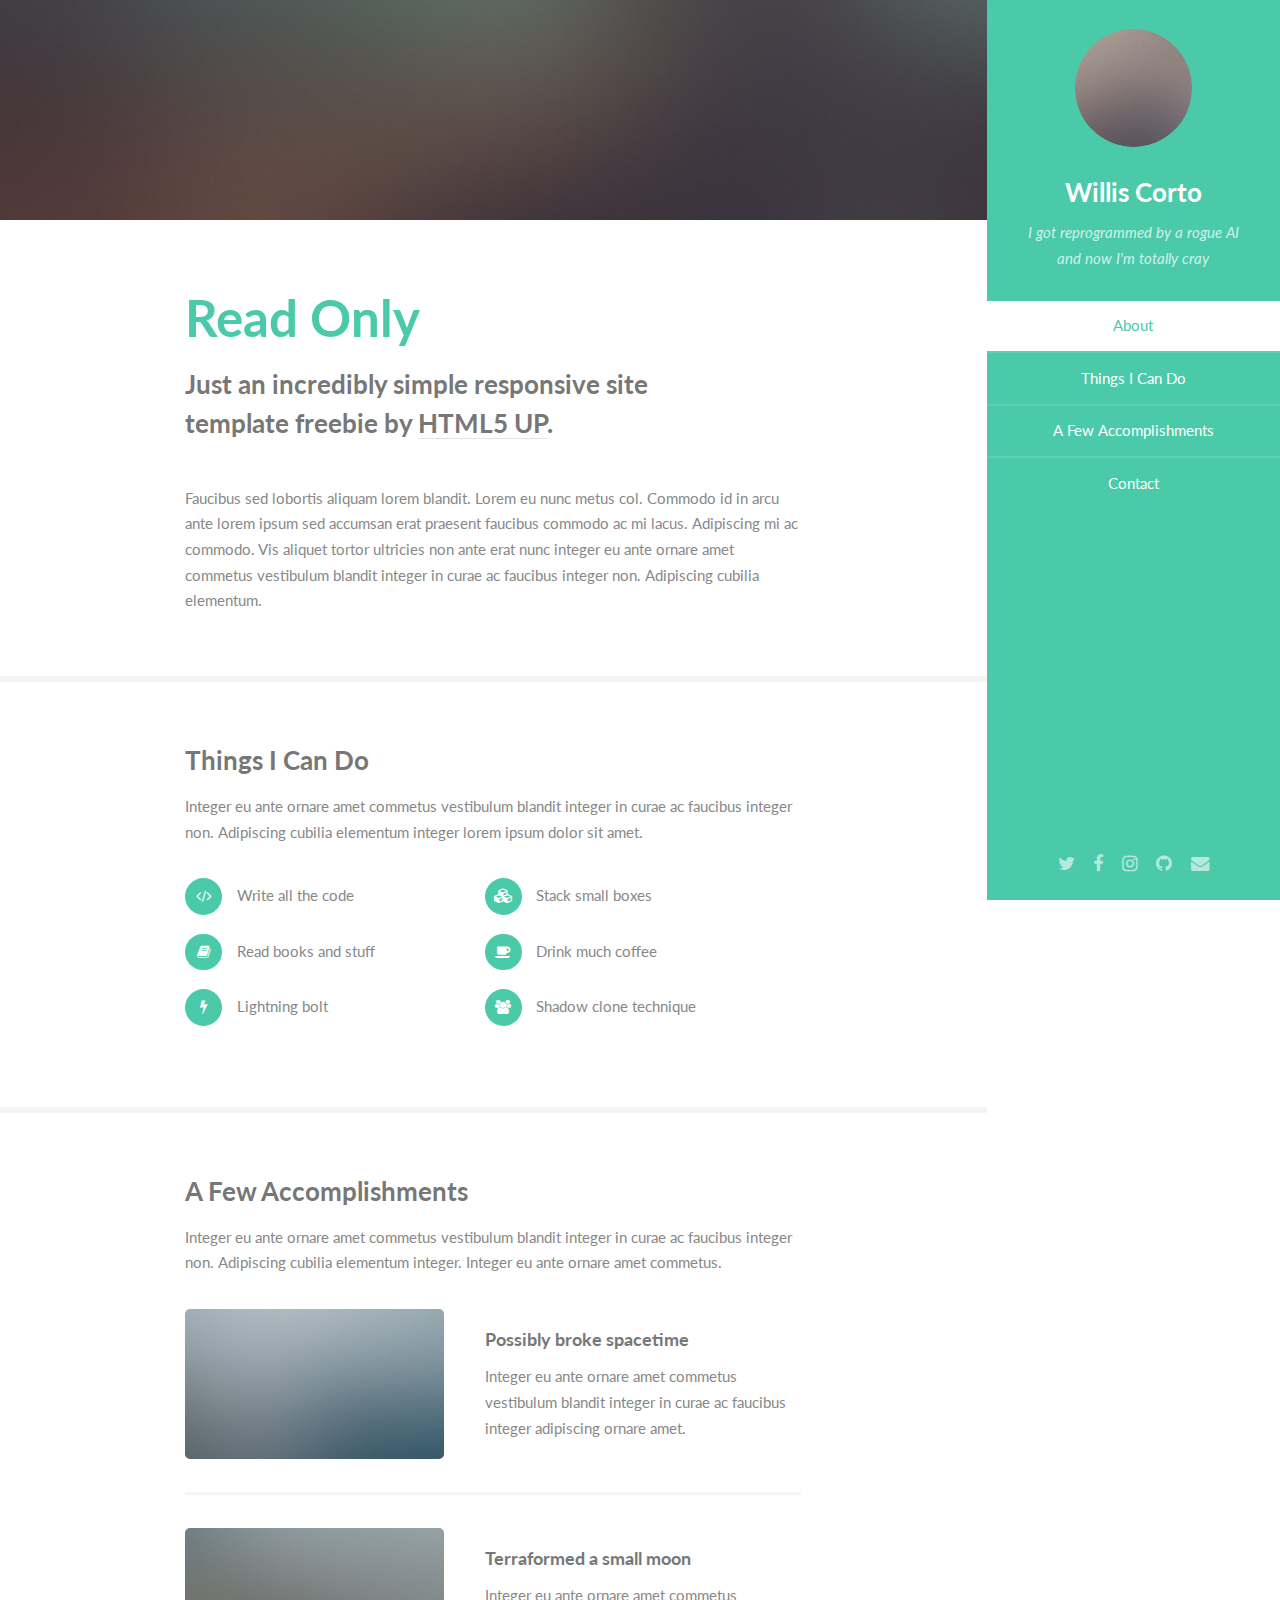
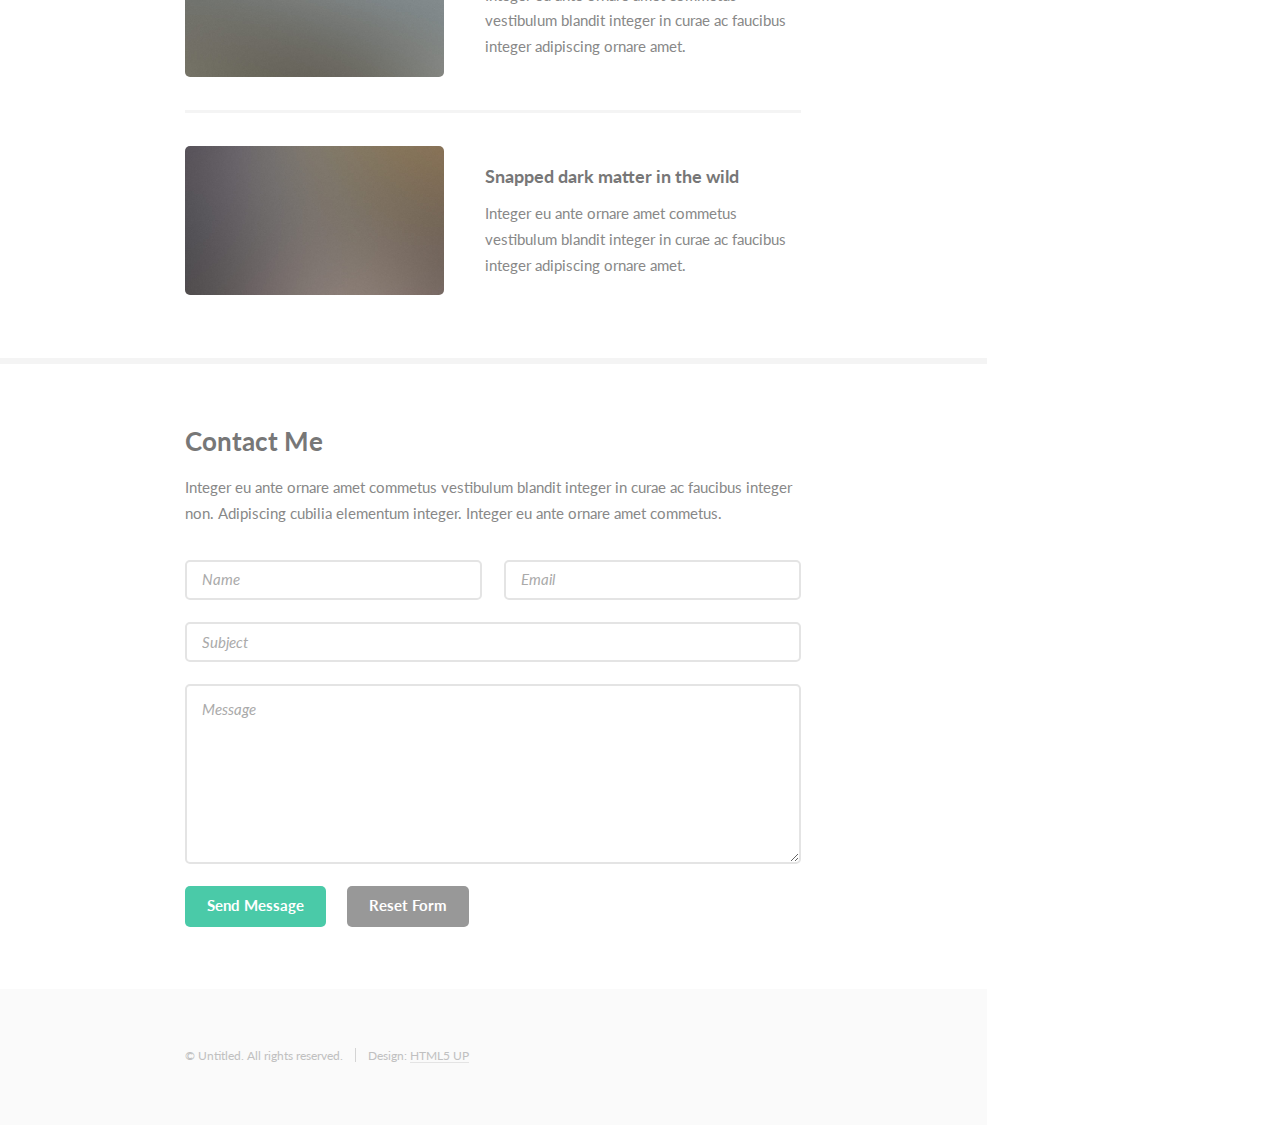
==== index.html @ a0105a28 "Original from https://html5up.net/read-only" ====
<!DOCTYPE HTML>
<!--
	Read Only by HTML5 UP
	html5up.net | @ajlkn
	Free for personal and commercial use under the CCA 3.0 license (html5up.net/license)
-->
<html>
	<head>
		<title>Read Only by HTML5 UP</title>
		<meta charset="utf-8" />
		<meta name="viewport" content="width=device-width, initial-scale=1" />
		<!--[if lte IE 8]><script src="assets/js/ie/html5shiv.js"></script><![endif]-->
		<link rel="stylesheet" href="assets/css/main.css" />
		<!--[if lte IE 8]><link rel="stylesheet" href="assets/css/ie8.css" /><![endif]-->
	</head>
	<body>

		<!-- Header -->
			<section id="header">
				<header>
					<span class="image avatar"><img src="images/avatar.jpg" alt="" /></span>
					<h1 id="logo"><a href="#">Willis Corto</a></h1>
					<p>I got reprogrammed by a rogue AI<br />
					and now I'm totally cray</p>
				</header>
				<nav id="nav">
					<ul>
						<li><a href="#one" class="active">About</a></li>
						<li><a href="#two">Things I Can Do</a></li>
						<li><a href="#three">A Few Accomplishments</a></li>
						<li><a href="#four">Contact</a></li>
					</ul>
				</nav>
				<footer>
					<ul class="icons">
						<li><a href="#" class="icon fa-twitter"><span class="label">Twitter</span></a></li>
						<li><a href="#" class="icon fa-facebook"><span class="label">Facebook</span></a></li>
						<li><a href="#" class="icon fa-instagram"><span class="label">Instagram</span></a></li>
						<li><a href="#" class="icon fa-github"><span class="label">Github</span></a></li>
						<li><a href="#" class="icon fa-envelope"><span class="label">Email</span></a></li>
					</ul>
				</footer>
			</section>

		<!-- Wrapper -->
			<div id="wrapper">

				<!-- Main -->
					<div id="main">

						<!-- One -->
							<section id="one">
								<div class="container">
									<header class="major">
										<h2>Read Only</h2>
										<p>Just an incredibly simple responsive site<br />
										template freebie by <a href="http://html5up.net">HTML5 UP</a>.</p>
									</header>
									<p>Faucibus sed lobortis aliquam lorem blandit. Lorem eu nunc metus col. Commodo id in arcu ante lorem ipsum sed accumsan erat praesent faucibus commodo ac mi lacus. Adipiscing mi ac commodo. Vis aliquet tortor ultricies non ante erat nunc integer eu ante ornare amet commetus vestibulum blandit integer in curae ac faucibus integer non. Adipiscing cubilia elementum.</p>
								</div>
							</section>

						<!-- Two -->
							<section id="two">
								<div class="container">
									<h3>Things I Can Do</h3>
									<p>Integer eu ante ornare amet commetus vestibulum blandit integer in curae ac faucibus integer non. Adipiscing cubilia elementum integer lorem ipsum dolor sit amet.</p>
									<ul class="feature-icons">
										<li class="fa-code">Write all the code</li>
										<li class="fa-cubes">Stack small boxes</li>
										<li class="fa-book">Read books and stuff</li>
										<li class="fa-coffee">Drink much coffee</li>
										<li class="fa-bolt">Lightning bolt</li>
										<li class="fa-users">Shadow clone technique</li>
									</ul>
								</div>
							</section>

						<!-- Three -->
							<section id="three">
								<div class="container">
									<h3>A Few Accomplishments</h3>
									<p>Integer eu ante ornare amet commetus vestibulum blandit integer in curae ac faucibus integer non. Adipiscing cubilia elementum integer. Integer eu ante ornare amet commetus.</p>
									<div class="features">
										<article>
											<a href="#" class="image"><img src="images/pic01.jpg" alt="" /></a>
											<div class="inner">
												<h4>Possibly broke spacetime</h4>
												<p>Integer eu ante ornare amet commetus vestibulum blandit integer in curae ac faucibus integer adipiscing ornare amet.</p>
											</div>
										</article>
										<article>
											<a href="#" class="image"><img src="images/pic02.jpg" alt="" /></a>
											<div class="inner">
												<h4>Terraformed a small moon</h4>
												<p>Integer eu ante ornare amet commetus vestibulum blandit integer in curae ac faucibus integer adipiscing ornare amet.</p>
											</div>
										</article>
										<article>
											<a href="#" class="image"><img src="images/pic03.jpg" alt="" /></a>
											<div class="inner">
												<h4>Snapped dark matter in the wild</h4>
												<p>Integer eu ante ornare amet commetus vestibulum blandit integer in curae ac faucibus integer adipiscing ornare amet.</p>
											</div>
										</article>
									</div>
								</div>
							</section>

						<!-- Four -->
							<section id="four">
								<div class="container">
									<h3>Contact Me</h3>
									<p>Integer eu ante ornare amet commetus vestibulum blandit integer in curae ac faucibus integer non. Adipiscing cubilia elementum integer. Integer eu ante ornare amet commetus.</p>
									<form method="post" action="#">
										<div class="row uniform">
											<div class="6u 12u(xsmall)"><input type="text" name="name" id="name" placeholder="Name" /></div>
											<div class="6u 12u(xsmall)"><input type="email" name="email" id="email" placeholder="Email" /></div>
										</div>
										<div class="row uniform">
											<div class="12u"><input type="text" name="subject" id="subject" placeholder="Subject" /></div>
										</div>
										<div class="row uniform">
											<div class="12u"><textarea name="message" id="message" placeholder="Message" rows="6"></textarea></div>
										</div>
										<div class="row uniform">
											<div class="12u">
												<ul class="actions">
													<li><input type="submit" class="special" value="Send Message" /></li>
													<li><input type="reset" value="Reset Form" /></li>
												</ul>
											</div>
										</div>
									</form>
								</div>
							</section>

						<!-- Five -->
						<!--
							<section id="five">
								<div class="container">
									<h3>Elements</h3>

									<section>
										<h4>Text</h4>
										<p>This is <b>bold</b> and this is <strong>strong</strong>. This is <i>italic</i> and this is <em>emphasized</em>.
										This is <sup>superscript</sup> text and this is <sub>subscript</sub> text.
										This is <u>underlined</u> and this is code: <code>for (;;) { ... }</code>. Finally, <a href="#">this is a link</a>.</p>
										<hr />
										<header>
											<h4>Heading with a Subtitle</h4>
											<p>Lorem ipsum dolor sit amet nullam id egestas urna aliquam</p>
										</header>
										<p>Nunc lacinia ante nunc ac lobortis. Interdum adipiscing gravida odio porttitor sem non mi integer non faucibus ornare mi ut ante amet placerat aliquet. Volutpat eu sed ante lacinia sapien lorem accumsan varius montes viverra nibh in adipiscing blandit tempus accumsan.</p>
										<header>
											<h5>Heading with a Subtitle</h5>
											<p>Lorem ipsum dolor sit amet nullam id egestas urna aliquam</p>
										</header>
										<p>Nunc lacinia ante nunc ac lobortis. Interdum adipiscing gravida odio porttitor sem non mi integer non faucibus ornare mi ut ante amet placerat aliquet. Volutpat eu sed ante lacinia sapien lorem accumsan varius montes viverra nibh in adipiscing blandit tempus accumsan.</p>
										<hr />
										<h2>Heading Level 2</h2>
										<h3>Heading Level 3</h3>
										<h4>Heading Level 4</h4>
										<h5>Heading Level 5</h5>
										<h6>Heading Level 6</h6>
										<hr />
										<h5>Blockquote</h5>
										<blockquote>Fringilla nisl. Donec accumsan interdum nisi, quis tincidunt felis sagittis eget tempus euismod. Vestibulum ante ipsum primis in faucibus vestibulum. Blandit adipiscing eu felis iaculis volutpat ac adipiscing accumsan faucibus. Vestibulum ante ipsum primis in faucibus lorem ipsum dolor sit amet nullam adipiscing eu felis.</blockquote>
										<h5>Preformatted</h5>
										<pre><code>i = 0;

	while (!deck.isInOrder()) {
	    print 'Iteration ' + i;
	    deck.shuffle();
	    i++;
	}

	print 'It took ' + i + ' iterations to sort the deck.';</code></pre>
									</section>

									<section>
										<h4>Lists</h4>
										<div class="row">
											<div class="6u 12u(xsmall)">
												<h5>Unordered</h5>
												<ul>
													<li>Dolor pulvinar etiam magna etiam.</li>
													<li>Sagittis adipiscing lorem eleifend.</li>
													<li>Felis enim feugiat dolore viverra.</li>
												</ul>
												<h5>Alternate</h5>
												<ul class="alt">
													<li>Dolor pulvinar etiam magna etiam.</li>
													<li>Sagittis adipiscing lorem eleifend.</li>
													<li>Felis enim feugiat dolore viverra.</li>
												</ul>
											</div>
											<div class="6u 12u(xsmall)">
												<h5>Ordered</h5>
												<ol>
													<li>Dolor pulvinar etiam magna etiam.</li>
													<li>Etiam vel felis at lorem sed viverra.</li>
													<li>Felis enim feugiat dolore viverra.</li>
													<li>Dolor pulvinar etiam magna etiam.</li>
													<li>Etiam vel felis at lorem sed viverra.</li>
													<li>Felis enim feugiat dolore viverra.</li>
												</ol>
												<h5>Icons</h5>
												<ul class="icons">
													<li><a href="#" class="icon fa-twitter"><span class="label">Twitter</span></a></li>
													<li><a href="#" class="icon fa-facebook"><span class="label">Facebook</span></a></li>
													<li><a href="#" class="icon fa-instagram"><span class="label">Instagram</span></a></li>
													<li><a href="#" class="icon fa-github"><span class="label">Github</span></a></li>
													<li><a href="#" class="icon fa-dribbble"><span class="label">Dribbble</span></a></li>
													<li><a href="#" class="icon fa-tumblr"><span class="label">Tumblr</span></a></li>
												</ul>
											</div>
										</div>
										<h5>Actions</h5>
										<ul class="actions">
											<li><a href="#" class="button special">Default</a></li>
											<li><a href="#" class="button">Default</a></li>
											<li><a href="#" class="button alt">Default</a></li>
										</ul>
										<ul class="actions small">
											<li><a href="#" class="button special small">Small</a></li>
											<li><a href="#" class="button small">Small</a></li>
											<li><a href="#" class="button alt small">Small</a></li>
										</ul>
										<div class="row">
											<div class="3u 6u(medium) 12u$(xsmall)">
												<ul class="actions vertical">
													<li><a href="#" class="button special">Default</a></li>
													<li><a href="#" class="button">Default</a></li>
													<li><a href="#" class="button alt">Default</a></li>
												</ul>
											</div>
											<div class="3u 6u$(medium) 12u$(xsmall)">
												<ul class="actions vertical small">
													<li><a href="#" class="button special small">Small</a></li>
													<li><a href="#" class="button small">Small</a></li>
													<li><a href="#" class="button alt small">Small</a></li>
												</ul>
											</div>
											<div class="3u 6u(medium) 12u$(xsmall)">
												<ul class="actions vertical">
													<li><a href="#" class="button special fit">Default</a></li>
													<li><a href="#" class="button fit">Default</a></li>
													<li><a href="#" class="button alt fit">Default</a></li>
												</ul>
											</div>
											<div class="3u 6u$(medium) 12u$(xsmall)">
												<ul class="actions vertical small">
													<li><a href="#" class="button special small fit">Small</a></li>
													<li><a href="#" class="button small fit">Small</a></li>
													<li><a href="#" class="button alt small fit">Small</a></li>
												</ul>
											</div>
										</div>
									</section>

									<section>
										<h4>Table</h4>
										<h5>Default</h5>
										<div class="table-wrapper">
											<table>
												<thead>
													<tr>
														<th>Name</th>
														<th>Description</th>
														<th>Price</th>
													</tr>
												</thead>
												<tbody>
													<tr>
														<td>Item One</td>
														<td>Ante turpis integer aliquet porttitor.</td>
														<td>29.99</td>
													</tr>
													<tr>
														<td>Item Two</td>
														<td>Vis ac commodo adipiscing arcu aliquet.</td>
														<td>19.99</td>
													</tr>
													<tr>
														<td>Item Three</td>
														<td> Morbi faucibus arcu accumsan lorem.</td>
														<td>29.99</td>
													</tr>
													<tr>
														<td>Item Four</td>
														<td>Vitae integer tempus condimentum.</td>
														<td>19.99</td>
													</tr>
													<tr>
														<td>Item Five</td>
														<td>Ante turpis integer aliquet porttitor.</td>
														<td>29.99</td>
													</tr>
												</tbody>
												<tfoot>
													<tr>
														<td colspan="2"></td>
														<td>100.00</td>
													</tr>
												</tfoot>
											</table>
										</div>

										<h5>Alternate</h5>
										<div class="table-wrapper">
											<table class="alt">
												<thead>
													<tr>
														<th>Name</th>
														<th>Description</th>
														<th>Price</th>
													</tr>
												</thead>
												<tbody>
													<tr>
														<td>Item One</td>
														<td>Ante turpis integer aliquet porttitor.</td>
														<td>29.99</td>
													</tr>
													<tr>
														<td>Item Two</td>
														<td>Vis ac commodo adipiscing arcu aliquet.</td>
														<td>19.99</td>
													</tr>
													<tr>
														<td>Item Three</td>
														<td> Morbi faucibus arcu accumsan lorem.</td>
														<td>29.99</td>
													</tr>
													<tr>
														<td>Item Four</td>
														<td>Vitae integer tempus condimentum.</td>
														<td>19.99</td>
													</tr>
													<tr>
														<td>Item Five</td>
														<td>Ante turpis integer aliquet porttitor.</td>
														<td>29.99</td>
													</tr>
												</tbody>
												<tfoot>
													<tr>
														<td colspan="2"></td>
														<td>100.00</td>
													</tr>
												</tfoot>
											</table>
										</div>
									</section>

									<section>
										<h4>Buttons</h4>
										<ul class="actions">
											<li><a href="#" class="button special">Special</a></li>
											<li><a href="#" class="button">Default</a></li>
											<li><a href="#" class="button alt">Alternate</a></li>
										</ul>
										<ul class="actions">
											<li><a href="#" class="button special big">Big</a></li>
											<li><a href="#" class="button">Default</a></li>
											<li><a href="#" class="button alt small">Small</a></li>
										</ul>
										<ul class="actions fit">
											<li><a href="#" class="button special fit">Fit</a></li>
											<li><a href="#" class="button fit">Fit</a></li>
											<li><a href="#" class="button alt fit">Fit</a></li>
										</ul>
										<ul class="actions fit small">
											<li><a href="#" class="button special fit small">Fit + Small</a></li>
											<li><a href="#" class="button fit small">Fit + Small</a></li>
											<li><a href="#" class="button alt fit small">Fit + Small</a></li>
										</ul>
										<ul class="actions">
											<li><a href="#" class="button special icon fa-download">Icon</a></li>
											<li><a href="#" class="button icon fa-download">Icon</a></li>
											<li><a href="#" class="button alt icon fa-check">Icon</a></li>
										</ul>
										<ul class="actions">
											<li><span class="button special disabled">Special</span></li>
											<li><span class="button disabled">Default</span></li>
											<li><span class="button alt disabled">Alternate</span></li>
										</ul>
									</section>

									<section>
										<h4>Form</h4>
										<form method="post" action="#">
											<div class="row uniform">
												<div class="6u 12u(xsmall)">
													<input type="text" name="demo-name" id="demo-name" value="" placeholder="Name" />
												</div>
												<div class="6u 12u(xsmall)">
													<input type="email" name="demo-email" id="demo-email" value="" placeholder="Email" />
												</div>
											</div>
											<div class="row uniform">
												<div class="12u">
													<div class="select-wrapper">
														<select name="demo-category" id="demo-category">
															<option value="">- Category -</option>
															<option value="1">Manufacturing</option>
															<option value="1">Shipping</option>
															<option value="1">Administration</option>
															<option value="1">Human Resources</option>
														</select>
													</div>
												</div>
											</div>
											<div class="row uniform">
												<div class="4u 12u(medium)">
													<input type="radio" id="demo-priority-low" name="demo-priority" checked>
													<label for="demo-priority-low">Low Priority</label>
												</div>
												<div class="4u 12u(medium)">
													<input type="radio" id="demo-priority-normal" name="demo-priority">
													<label for="demo-priority-normal">Normal Priority</label>
												</div>
												<div class="4u 12u(medium)">
													<input type="radio" id="demo-priority-high" name="demo-priority">
													<label for="demo-priority-high">High Priority</label>
												</div>
											</div>
											<div class="row uniform">
												<div class="6u 12u(medium)">
													<input type="checkbox" id="demo-copy" name="demo-copy">
													<label for="demo-copy">Email me a copy of this message</label>
												</div>
												<div class="6u 12u(medium)">
													<input type="checkbox" id="demo-human" name="demo-human" checked>
													<label for="demo-human">I am a human and not a robot</label>
												</div>
											</div>
											<div class="row uniform">
												<div class="12u">
													<textarea name="demo-message" id="demo-message" placeholder="Enter your message" rows="6"></textarea>
												</div>
											</div>
											<div class="row uniform">
												<div class="12u">
													<ul class="actions">
														<li><input type="submit" value="Send Message" /></li>
														<li><input type="reset" value="Reset" class="alt" /></li>
													</ul>
												</div>
											</div>
										</form>
									</section>

									<section>
										<h4>Image</h4>
										<h5>Fit</h5>
										<span class="image fit"><img src="images/banner.jpg" alt="" /></span>
										<div class="box alt">
											<div class="row 50% uniform">
												<div class="4u"><span class="image fit"><img src="images/pic01.jpg" alt="" /></span></div>
												<div class="4u"><span class="image fit"><img src="images/pic02.jpg" alt="" /></span></div>
												<div class="4u"><span class="image fit"><img src="images/pic03.jpg" alt="" /></span></div>
											</div>
											<div class="row 50% uniform">
												<div class="4u"><span class="image fit"><img src="images/pic02.jpg" alt="" /></span></div>
												<div class="4u"><span class="image fit"><img src="images/pic03.jpg" alt="" /></span></div>
												<div class="4u"><span class="image fit"><img src="images/pic01.jpg" alt="" /></span></div>
											</div>
											<div class="row 50% uniform">
												<div class="4u"><span class="image fit"><img src="images/pic03.jpg" alt="" /></span></div>
												<div class="4u"><span class="image fit"><img src="images/pic01.jpg" alt="" /></span></div>
												<div class="4u"><span class="image fit"><img src="images/pic02.jpg" alt="" /></span></div>
											</div>
										</div>
										<h5>Left &amp; Right</h5>
										<p><span class="image left"><img src="images/avatar.jpg" alt="" /></span>Fringilla nisl. Donec accumsan interdum nisi, quis tincidunt felis sagittis eget. tempus euismod. Vestibulum ante ipsum primis in faucibus vestibulum. Blandit adipiscing eu felis iaculis volutpat ac adipiscing accumsan eu faucibus. Integer ac pellentesque praesent tincidunt felis sagittis eget. tempus euismod. Vestibulum ante ipsum primis in faucibus vestibulum. Blandit adipiscing eu felis iaculis volutpat ac adipiscing accumsan eu faucibus. Integer ac pellentesque praesent. Donec accumsan interdum nisi, quis tincidunt felis sagittis eget. tempus euismod. Vestibulum ante ipsum primis in faucibus vestibulum. Blandit adipiscing eu felis iaculis volutpat ac adipiscing accumsan eu faucibus. Integer ac pellentesque praesent tincidunt felis sagittis eget. tempus euismod. Vestibulum ante ipsum primis in faucibus vestibulum. Blandit adipiscing eu felis iaculis volutpat ac adipiscing accumsan eu faucibus. Integer ac pellentesque praesent.</p>
										<p><span class="image right"><img src="images/avatar.jpg" alt="" /></span>Fringilla nisl. Donec accumsan interdum nisi, quis tincidunt felis sagittis eget. tempus euismod. Vestibulum ante ipsum primis in faucibus vestibulum. Blandit adipiscing eu felis iaculis volutpat ac adipiscing accumsan eu faucibus. Integer ac pellentesque praesent tincidunt felis sagittis eget. tempus euismod. Vestibulum ante ipsum primis in faucibus vestibulum. Blandit adipiscing eu felis iaculis volutpat ac adipiscing accumsan eu faucibus. Integer ac pellentesque praesent. Donec accumsan interdum nisi, quis tincidunt felis sagittis eget. tempus euismod. Vestibulum ante ipsum primis in faucibus vestibulum. Blandit adipiscing eu felis iaculis volutpat ac adipiscing accumsan eu faucibus. Integer ac pellentesque praesent tincidunt felis sagittis eget. tempus euismod. Vestibulum ante ipsum primis in faucibus vestibulum. Blandit adipiscing eu felis iaculis volutpat ac adipiscing accumsan eu faucibus. Integer ac pellentesque praesent.</p>
									</section>

								</div>
							</section>
						-->

					</div>

				<!-- Footer -->
					<section id="footer">
						<div class="container">
							<ul class="copyright">
								<li>&copy; Untitled. All rights reserved.</li><li>Design: <a href="http://html5up.net">HTML5 UP</a></li>
							</ul>
						</div>
					</section>

			</div>

		<!-- Scripts -->
			<script src="assets/js/jquery.min.js"></script>
			<script src="assets/js/jquery.scrollzer.min.js"></script>
			<script src="assets/js/jquery.scrolly.min.js"></script>
			<script src="assets/js/skel.min.js"></script>
			<script src="assets/js/util.js"></script>
			<!--[if lte IE 8]><script src="assets/js/ie/respond.min.js"></script><![endif]-->
			<script src="assets/js/main.js"></script>

	</body>
</html>
---- assets/css/main.css ----
@import url("font-awesome.min.css");
@import url("https://fonts.googleapis.com/css?family=Lato:400,400italic,700,700italic|Source+Code+Pro:400");

/*
	Read Only by HTML5 UP
	html5up.net | @ajlkn
	Free for personal and commercial use under the CCA 3.0 license (html5up.net/license)
*/

/* Reset */

	html, body, div, span, applet, object, iframe, h1, h2, h3, h4, h5, h6, p, blockquote, pre, a, abbr, acronym, address, big, cite, code, del, dfn, em, img, ins, kbd, q, s, samp, small, strike, strong, sub, sup, tt, var, b, u, i, center, dl, dt, dd, ol, ul, li, fieldset, form, label, legend, table, caption, tbody, tfoot, thead, tr, th, td, article, aside, canvas, details, embed, figure, figcaption, footer, header, hgroup, menu, nav, output, ruby, section, summary, time, mark, audio, video {
		margin: 0;
		padding: 0;
		border: 0;
		font-size: 100%;
		font: inherit;
		vertical-align: baseline;
	}

	article, aside, details, figcaption, figure, footer, header, hgroup, menu, nav, section {
		display: block;
	}

	body {
		line-height: 1;
	}

	ol, ul {
		list-style: none;
	}

	blockquote, q {
		quotes: none;
	}

	blockquote:before, blockquote:after, q:before, q:after {
		content: '';
		content: none;
	}

	table {
		border-collapse: collapse;
		border-spacing: 0;
	}

	body {
		-webkit-text-size-adjust: none;
	}

/* Box Model */

	*, *:before, *:after {
		-moz-box-sizing: border-box;
		-webkit-box-sizing: border-box;
		box-sizing: border-box;
	}

/* Containers */

	.container {
		margin-left: auto;
		margin-right: auto;
	}

	.container.\31 25\25 {
		width: 100%;
		max-width: 56.25em;
		min-width: 45em;
	}

	.container.\37 5\25 {
		width: 33.75em;
	}

	.container.\35 0\25 {
		width: 22.5em;
	}

	.container.\32 5\25 {
		width: 11.25em;
	}

	.container {
		width: 45em;
	}

	@media screen and (max-width: 1680px) {

		.container.\31 25\25 {
			width: 100%;
			max-width: 56.25em;
			min-width: 45em;
		}

		.container.\37 5\25 {
			width: 33.75em;
		}

		.container.\35 0\25 {
			width: 22.5em;
		}

		.container.\32 5\25 {
			width: 11.25em;
		}

		.container {
			width: 45em;
		}

	}

	@media screen and (max-width: 1280px) {

		.container.\31 25\25 {
			width: 100%;
			max-width: 52.5em;
			min-width: 42em;
		}

		.container.\37 5\25 {
			width: 31.5em;
		}

		.container.\35 0\25 {
			width: 21em;
		}

		.container.\32 5\25 {
			width: 10.5em;
		}

		.container {
			width: 42em;
		}

	}

	@media screen and (max-width: 1024px) {

		.container.\31 25\25 {
			width: 100%;
			max-width: 106.25%;
			min-width: 85%;
		}

		.container.\37 5\25 {
			width: 63.75%;
		}

		.container.\35 0\25 {
			width: 42.5%;
		}

		.container.\32 5\25 {
			width: 21.25%;
		}

		.container {
			width: 85% !important;
		}

	}

	@media screen and (max-width: 736px) {

		.container.\31 25\25 {
			width: 100%;
			max-width: 112.5%;
			min-width: 90%;
		}

		.container.\37 5\25 {
			width: 67.5%;
		}

		.container.\35 0\25 {
			width: 45%;
		}

		.container.\32 5\25 {
			width: 22.5%;
		}

		.container {
			width: 90% !important;
		}

	}

	@media screen and (max-width: 480px) {

		.container.\31 25\25 {
			width: 100%;
			max-width: 112.5%;
			min-width: 90%;
		}

		.container.\37 5\25 {
			width: 67.5%;
		}

		.container.\35 0\25 {
			width: 45%;
		}

		.container.\32 5\25 {
			width: 22.5%;
		}

		.container {
			width: 90% !important;
		}

	}

/* Grid */

	.row {
		border-bottom: solid 1px transparent;
		-moz-box-sizing: border-box;
		-webkit-box-sizing: border-box;
		box-sizing: border-box;
	}

	.row > * {
		float: left;
		-moz-box-sizing: border-box;
		-webkit-box-sizing: border-box;
		box-sizing: border-box;
	}

	.row:after, .row:before {
		content: '';
		display: block;
		clear: both;
		height: 0;
	}

	.row.uniform > * > :first-child {
		margin-top: 0;
	}

	.row.uniform > * > :last-child {
		margin-bottom: 0;
	}

	.row.\30 \25 > * {
		padding: 0 0 0 0em;
	}

	.row.\30 \25 {
		margin: 0 0 -1px 0em;
	}

	.row.uniform.\30 \25 > * {
		padding: 0em 0 0 0em;
	}

	.row.uniform.\30 \25 {
		margin: 0em 0 -1px 0em;
	}

	.row > * {
		padding: 0 0 0 2em;
	}

	.row {
		margin: 0 0 -1px -2em;
	}

	.row.uniform > * {
		padding: 2em 0 0 2em;
	}

	.row.uniform {
		margin: -2em 0 -1px -2em;
	}

	.row.\32 00\25 > * {
		padding: 0 0 0 4em;
	}

	.row.\32 00\25 {
		margin: 0 0 -1px -4em;
	}

	.row.uniform.\32 00\25 > * {
		padding: 4em 0 0 4em;
	}

	.row.uniform.\32 00\25 {
		margin: -4em 0 -1px -4em;
	}

	.row.\31 50\25 > * {
		padding: 0 0 0 3em;
	}

	.row.\31 50\25 {
		margin: 0 0 -1px -3em;
	}

	.row.uniform.\31 50\25 > * {
		padding: 3em 0 0 3em;
	}

	.row.uniform.\31 50\25 {
		margin: -3em 0 -1px -3em;
	}

	.row.\35 0\25 > * {
		padding: 0 0 0 1em;
	}

	.row.\35 0\25 {
		margin: 0 0 -1px -1em;
	}

	.row.uniform.\35 0\25 > * {
		padding: 1em 0 0 1em;
	}

	.row.uniform.\35 0\25 {
		margin: -1em 0 -1px -1em;
	}

	.row.\32 5\25 > * {
		padding: 0 0 0 0.5em;
	}

	.row.\32 5\25 {
		margin: 0 0 -1px -0.5em;
	}

	.row.uniform.\32 5\25 > * {
		padding: 0.5em 0 0 0.5em;
	}

	.row.uniform.\32 5\25 {
		margin: -0.5em 0 -1px -0.5em;
	}

	.\31 2u, .\31 2u\24 {
		width: 100%;
		clear: none;
		margin-left: 0;
	}

	.\31 1u, .\31 1u\24 {
		width: 91.6666666667%;
		clear: none;
		margin-left: 0;
	}

	.\31 0u, .\31 0u\24 {
		width: 83.3333333333%;
		clear: none;
		margin-left: 0;
	}

	.\39 u, .\39 u\24 {
		width: 75%;
		clear: none;
		margin-left: 0;
	}

	.\38 u, .\38 u\24 {
		width: 66.6666666667%;
		clear: none;
		margin-left: 0;
	}

	.\37 u, .\37 u\24 {
		width: 58.3333333333%;
		clear: none;
		margin-left: 0;
	}

	.\36 u, .\36 u\24 {
		width: 50%;
		clear: none;
		margin-left: 0;
	}

	.\35 u, .\35 u\24 {
		width: 41.6666666667%;
		clear: none;
		margin-left: 0;
	}

	.\34 u, .\34 u\24 {
		width: 33.3333333333%;
		clear: none;
		margin-left: 0;
	}

	.\33 u, .\33 u\24 {
		width: 25%;
		clear: none;
		margin-left: 0;
	}

	.\32 u, .\32 u\24 {
		width: 16.6666666667%;
		clear: none;
		margin-left: 0;
	}

	.\31 u, .\31 u\24 {
		width: 8.3333333333%;
		clear: none;
		margin-left: 0;
	}

	.\31 2u\24 + *,
	.\31 1u\24 + *,
	.\31 0u\24 + *,
	.\39 u\24 + *,
	.\38 u\24 + *,
	.\37 u\24 + *,
	.\36 u\24 + *,
	.\35 u\24 + *,
	.\34 u\24 + *,
	.\33 u\24 + *,
	.\32 u\24 + *,
	.\31 u\24 + * {
		clear: left;
	}

	.\-11u {
		margin-left: 91.66667%;
	}

	.\-10u {
		margin-left: 83.33333%;
	}

	.\-9u {
		margin-left: 75%;
	}

	.\-8u {
		margin-left: 66.66667%;
	}

	.\-7u {
		margin-left: 58.33333%;
	}

	.\-6u {
		margin-left: 50%;
	}

	.\-5u {
		margin-left: 41.66667%;
	}

	.\-4u {
		margin-left: 33.33333%;
	}

	.\-3u {
		margin-left: 25%;
	}

	.\-2u {
		margin-left: 16.66667%;
	}

	.\-1u {
		margin-left: 8.33333%;
	}

	@media screen and (max-width: 1680px) {

		.row > * {
			padding: 0 0 0 2em;
		}

		.row {
			margin: 0 0 -1px -2em;
		}

		.row.uniform > * {
			padding: 2em 0 0 2em;
		}

		.row.uniform {
			margin: -2em 0 -1px -2em;
		}

		.row.\32 00\25 > * {
			padding: 0 0 0 4em;
		}

		.row.\32 00\25 {
			margin: 0 0 -1px -4em;
		}

		.row.uniform.\32 00\25 > * {
			padding: 4em 0 0 4em;
		}

		.row.uniform.\32 00\25 {
			margin: -4em 0 -1px -4em;
		}

		.row.\31 50\25 > * {
			padding: 0 0 0 3em;
		}

		.row.\31 50\25 {
			margin: 0 0 -1px -3em;
		}

		.row.uniform.\31 50\25 > * {
			padding: 3em 0 0 3em;
		}

		.row.uniform.\31 50\25 {
			margin: -3em 0 -1px -3em;
		}

		.row.\35 0\25 > * {
			padding: 0 0 0 1em;
		}

		.row.\35 0\25 {
			margin: 0 0 -1px -1em;
		}

		.row.uniform.\35 0\25 > * {
			padding: 1em 0 0 1em;
		}

		.row.uniform.\35 0\25 {
			margin: -1em 0 -1px -1em;
		}

		.row.\32 5\25 > * {
			padding: 0 0 0 0.5em;
		}

		.row.\32 5\25 {
			margin: 0 0 -1px -0.5em;
		}

		.row.uniform.\32 5\25 > * {
			padding: 0.5em 0 0 0.5em;
		}

		.row.uniform.\32 5\25 {
			margin: -0.5em 0 -1px -0.5em;
		}

		.\31 2u\28xlarge\29, .\31 2u\24\28xlarge\29 {
			width: 100%;
			clear: none;
			margin-left: 0;
		}

		.\31 1u\28xlarge\29, .\31 1u\24\28xlarge\29 {
			width: 91.6666666667%;
			clear: none;
			margin-left: 0;
		}

		.\31 0u\28xlarge\29, .\31 0u\24\28xlarge\29 {
			width: 83.3333333333%;
			clear: none;
			margin-left: 0;
		}

		.\39 u\28xlarge\29, .\39 u\24\28xlarge\29 {
			width: 75%;
			clear: none;
			margin-left: 0;
		}

		.\38 u\28xlarge\29, .\38 u\24\28xlarge\29 {
			width: 66.6666666667%;
			clear: none;
			margin-left: 0;
		}

		.\37 u\28xlarge\29, .\37 u\24\28xlarge\29 {
			width: 58.3333333333%;
			clear: none;
			margin-left: 0;
		}

		.\36 u\28xlarge\29, .\36 u\24\28xlarge\29 {
			width: 50%;
			clear: none;
			margin-left: 0;
		}

		.\35 u\28xlarge\29, .\35 u\24\28xlarge\29 {
			width: 41.6666666667%;
			clear: none;
			margin-left: 0;
		}

		.\34 u\28xlarge\29, .\34 u\24\28xlarge\29 {
			width: 33.3333333333%;
			clear: none;
			margin-left: 0;
		}

		.\33 u\28xlarge\29, .\33 u\24\28xlarge\29 {
			width: 25%;
			clear: none;
			margin-left: 0;
		}

		.\32 u\28xlarge\29, .\32 u\24\28xlarge\29 {
			width: 16.6666666667%;
			clear: none;
			margin-left: 0;
		}

		.\31 u\28xlarge\29, .\31 u\24\28xlarge\29 {
			width: 8.3333333333%;
			clear: none;
			margin-left: 0;
		}

		.\31 2u\24\28xlarge\29 + *,
		.\31 1u\24\28xlarge\29 + *,
		.\31 0u\24\28xlarge\29 + *,
		.\39 u\24\28xlarge\29 + *,
		.\38 u\24\28xlarge\29 + *,
		.\37 u\24\28xlarge\29 + *,
		.\36 u\24\28xlarge\29 + *,
		.\35 u\24\28xlarge\29 + *,
		.\34 u\24\28xlarge\29 + *,
		.\33 u\24\28xlarge\29 + *,
		.\32 u\24\28xlarge\29 + *,
		.\31 u\24\28xlarge\29 + * {
			clear: left;
		}

		.\-11u\28xlarge\29 {
			margin-left: 91.66667%;
		}

		.\-10u\28xlarge\29 {
			margin-left: 83.33333%;
		}

		.\-9u\28xlarge\29 {
			margin-left: 75%;
		}

		.\-8u\28xlarge\29 {
			margin-left: 66.66667%;
		}

		.\-7u\28xlarge\29 {
			margin-left: 58.33333%;
		}

		.\-6u\28xlarge\29 {
			margin-left: 50%;
		}

		.\-5u\28xlarge\29 {
			margin-left: 41.66667%;
		}

		.\-4u\28xlarge\29 {
			margin-left: 33.33333%;
		}

		.\-3u\28xlarge\29 {
			margin-left: 25%;
		}

		.\-2u\28xlarge\29 {
			margin-left: 16.66667%;
		}

		.\-1u\28xlarge\29 {
			margin-left: 8.33333%;
		}

	}

	@media screen and (max-width: 1280px) {

		.row > * {
			padding: 0 0 0 1.5em;
		}

		.row {
			margin: 0 0 -1px -1.5em;
		}

		.row.uniform > * {
			padding: 1.5em 0 0 1.5em;
		}

		.row.uniform {
			margin: -1.5em 0 -1px -1.5em;
		}

		.row.\32 00\25 > * {
			padding: 0 0 0 3em;
		}

		.row.\32 00\25 {
			margin: 0 0 -1px -3em;
		}

		.row.uniform.\32 00\25 > * {
			padding: 3em 0 0 3em;
		}

		.row.uniform.\32 00\25 {
			margin: -3em 0 -1px -3em;
		}

		.row.\31 50\25 > * {
			padding: 0 0 0 2.25em;
		}

		.row.\31 50\25 {
			margin: 0 0 -1px -2.25em;
		}

		.row.uniform.\31 50\25 > * {
			padding: 2.25em 0 0 2.25em;
		}

		.row.uniform.\31 50\25 {
			margin: -2.25em 0 -1px -2.25em;
		}

		.row.\35 0\25 > * {
			padding: 0 0 0 0.75em;
		}

		.row.\35 0\25 {
			margin: 0 0 -1px -0.75em;
		}

		.row.uniform.\35 0\25 > * {
			padding: 0.75em 0 0 0.75em;
		}

		.row.uniform.\35 0\25 {
			margin: -0.75em 0 -1px -0.75em;
		}

		.row.\32 5\25 > * {
			padding: 0 0 0 0.375em;
		}

		.row.\32 5\25 {
			margin: 0 0 -1px -0.375em;
		}

		.row.uniform.\32 5\25 > * {
			padding: 0.375em 0 0 0.375em;
		}

		.row.uniform.\32 5\25 {
			margin: -0.375em 0 -1px -0.375em;
		}

		.\31 2u\28large\29, .\31 2u\24\28large\29 {
			width: 100%;
			clear: none;
			margin-left: 0;
		}

		.\31 1u\28large\29, .\31 1u\24\28large\29 {
			width: 91.6666666667%;
			clear: none;
			margin-left: 0;
		}

		.\31 0u\28large\29, .\31 0u\24\28large\29 {
			width: 83.3333333333%;
			clear: none;
			margin-left: 0;
		}

		.\39 u\28large\29, .\39 u\24\28large\29 {
			width: 75%;
			clear: none;
			margin-left: 0;
		}

		.\38 u\28large\29, .\38 u\24\28large\29 {
			width: 66.6666666667%;
			clear: none;
			margin-left: 0;
		}

		.\37 u\28large\29, .\37 u\24\28large\29 {
			width: 58.3333333333%;
			clear: none;
			margin-left: 0;
		}

		.\36 u\28large\29, .\36 u\24\28large\29 {
			width: 50%;
			clear: none;
			margin-left: 0;
		}

		.\35 u\28large\29, .\35 u\24\28large\29 {
			width: 41.6666666667%;
			clear: none;
			margin-left: 0;
		}

		.\34 u\28large\29, .\34 u\24\28large\29 {
			width: 33.3333333333%;
			clear: none;
			margin-left: 0;
		}

		.\33 u\28large\29, .\33 u\24\28large\29 {
			width: 25%;
			clear: none;
			margin-left: 0;
		}

		.\32 u\28large\29, .\32 u\24\28large\29 {
			width: 16.6666666667%;
			clear: none;
			margin-left: 0;
		}

		.\31 u\28large\29, .\31 u\24\28large\29 {
			width: 8.3333333333%;
			clear: none;
			margin-left: 0;
		}

		.\31 2u\24\28large\29 + *,
		.\31 1u\24\28large\29 + *,
		.\31 0u\24\28large\29 + *,
		.\39 u\24\28large\29 + *,
		.\38 u\24\28large\29 + *,
		.\37 u\24\28large\29 + *,
		.\36 u\24\28large\29 + *,
		.\35 u\24\28large\29 + *,
		.\34 u\24\28large\29 + *,
		.\33 u\24\28large\29 + *,
		.\32 u\24\28large\29 + *,
		.\31 u\24\28large\29 + * {
			clear: left;
		}

		.\-11u\28large\29 {
			margin-left: 91.66667%;
		}

		.\-10u\28large\29 {
			margin-left: 83.33333%;
		}

		.\-9u\28large\29 {
			margin-left: 75%;
		}

		.\-8u\28large\29 {
			margin-left: 66.66667%;
		}

		.\-7u\28large\29 {
			margin-left: 58.33333%;
		}

		.\-6u\28large\29 {
			margin-left: 50%;
		}

		.\-5u\28large\29 {
			margin-left: 41.66667%;
		}

		.\-4u\28large\29 {
			margin-left: 33.33333%;
		}

		.\-3u\28large\29 {
			margin-left: 25%;
		}

		.\-2u\28large\29 {
			margin-left: 16.66667%;
		}

		.\-1u\28large\29 {
			margin-left: 8.33333%;
		}

	}

	@media screen and (max-width: 1024px) {

		.row > * {
			padding: 0 0 0 1.5em;
		}

		.row {
			margin: 0 0 -1px -1.5em;
		}

		.row.uniform > * {
			padding: 1.5em 0 0 1.5em;
		}

		.row.uniform {
			margin: -1.5em 0 -1px -1.5em;
		}

		.row.\32 00\25 > * {
			padding: 0 0 0 3em;
		}

		.row.\32 00\25 {
			margin: 0 0 -1px -3em;
		}

		.row.uniform.\32 00\25 > * {
			padding: 3em 0 0 3em;
		}

		.row.uniform.\32 00\25 {
			margin: -3em 0 -1px -3em;
		}

		.row.\31 50\25 > * {
			padding: 0 0 0 2.25em;
		}

		.row.\31 50\25 {
			margin: 0 0 -1px -2.25em;
		}

		.row.uniform.\31 50\25 > * {
			padding: 2.25em 0 0 2.25em;
		}

		.row.uniform.\31 50\25 {
			margin: -2.25em 0 -1px -2.25em;
		}

		.row.\35 0\25 > * {
			padding: 0 0 0 0.75em;
		}

		.row.\35 0\25 {
			margin: 0 0 -1px -0.75em;
		}

		.row.uniform.\35 0\25 > * {
			padding: 0.75em 0 0 0.75em;
		}

		.row.uniform.\35 0\25 {
			margin: -0.75em 0 -1px -0.75em;
		}

		.row.\32 5\25 > * {
			padding: 0 0 0 0.375em;
		}

		.row.\32 5\25 {
			margin: 0 0 -1px -0.375em;
		}

		.row.uniform.\32 5\25 > * {
			padding: 0.375em 0 0 0.375em;
		}

		.row.uniform.\32 5\25 {
			margin: -0.375em 0 -1px -0.375em;
		}

		.\31 2u\28medium\29, .\31 2u\24\28medium\29 {
			width: 100%;
			clear: none;
			margin-left: 0;
		}

		.\31 1u\28medium\29, .\31 1u\24\28medium\29 {
			width: 91.6666666667%;
			clear: none;
			margin-left: 0;
		}

		.\31 0u\28medium\29, .\31 0u\24\28medium\29 {
			width: 83.3333333333%;
			clear: none;
			margin-left: 0;
		}

		.\39 u\28medium\29, .\39 u\24\28medium\29 {
			width: 75%;
			clear: none;
			margin-left: 0;
		}

		.\38 u\28medium\29, .\38 u\24\28medium\29 {
			width: 66.6666666667%;
			clear: none;
			margin-left: 0;
		}

		.\37 u\28medium\29, .\37 u\24\28medium\29 {
			width: 58.3333333333%;
			clear: none;
			margin-left: 0;
		}

		.\36 u\28medium\29, .\36 u\24\28medium\29 {
			width: 50%;
			clear: none;
			margin-left: 0;
		}

		.\35 u\28medium\29, .\35 u\24\28medium\29 {
			width: 41.6666666667%;
			clear: none;
			margin-left: 0;
		}

		.\34 u\28medium\29, .\34 u\24\28medium\29 {
			width: 33.3333333333%;
			clear: none;
			margin-left: 0;
		}

		.\33 u\28medium\29, .\33 u\24\28medium\29 {
			width: 25%;
			clear: none;
			margin-left: 0;
		}

		.\32 u\28medium\29, .\32 u\24\28medium\29 {
			width: 16.6666666667%;
			clear: none;
			margin-left: 0;
		}

		.\31 u\28medium\29, .\31 u\24\28medium\29 {
			width: 8.3333333333%;
			clear: none;
			margin-left: 0;
		}

		.\31 2u\24\28medium\29 + *,
		.\31 1u\24\28medium\29 + *,
		.\31 0u\24\28medium\29 + *,
		.\39 u\24\28medium\29 + *,
		.\38 u\24\28medium\29 + *,
		.\37 u\24\28medium\29 + *,
		.\36 u\24\28medium\29 + *,
		.\35 u\24\28medium\29 + *,
		.\34 u\24\28medium\29 + *,
		.\33 u\24\28medium\29 + *,
		.\32 u\24\28medium\29 + *,
		.\31 u\24\28medium\29 + * {
			clear: left;
		}

		.\-11u\28medium\29 {
			margin-left: 91.66667%;
		}

		.\-10u\28medium\29 {
			margin-left: 83.33333%;
		}

		.\-9u\28medium\29 {
			margin-left: 75%;
		}

		.\-8u\28medium\29 {
			margin-left: 66.66667%;
		}

		.\-7u\28medium\29 {
			margin-left: 58.33333%;
		}

		.\-6u\28medium\29 {
			margin-left: 50%;
		}

		.\-5u\28medium\29 {
			margin-left: 41.66667%;
		}

		.\-4u\28medium\29 {
			margin-left: 33.33333%;
		}

		.\-3u\28medium\29 {
			margin-left: 25%;
		}

		.\-2u\28medium\29 {
			margin-left: 16.66667%;
		}

		.\-1u\28medium\29 {
			margin-left: 8.33333%;
		}

	}

	@media screen and (max-width: 736px) {

		.row > * {
			padding: 0 0 0 1.25em;
		}

		.row {
			margin: 0 0 -1px -1.25em;
		}

		.row.uniform > * {
			padding: 1.25em 0 0 1.25em;
		}

		.row.uniform {
			margin: -1.25em 0 -1px -1.25em;
		}

		.row.\32 00\25 > * {
			padding: 0 0 0 2.5em;
		}

		.row.\32 00\25 {
			margin: 0 0 -1px -2.5em;
		}

		.row.uniform.\32 00\25 > * {
			padding: 2.5em 0 0 2.5em;
		}

		.row.uniform.\32 00\25 {
			margin: -2.5em 0 -1px -2.5em;
		}

		.row.\31 50\25 > * {
			padding: 0 0 0 1.875em;
		}

		.row.\31 50\25 {
			margin: 0 0 -1px -1.875em;
		}

		.row.uniform.\31 50\25 > * {
			padding: 1.875em 0 0 1.875em;
		}

		.row.uniform.\31 50\25 {
			margin: -1.875em 0 -1px -1.875em;
		}

		.row.\35 0\25 > * {
			padding: 0 0 0 0.625em;
		}

		.row.\35 0\25 {
			margin: 0 0 -1px -0.625em;
		}

		.row.uniform.\35 0\25 > * {
			padding: 0.625em 0 0 0.625em;
		}

		.row.uniform.\35 0\25 {
			margin: -0.625em 0 -1px -0.625em;
		}

		.row.\32 5\25 > * {
			padding: 0 0 0 0.3125em;
		}

		.row.\32 5\25 {
			margin: 0 0 -1px -0.3125em;
		}

		.row.uniform.\32 5\25 > * {
			padding: 0.3125em 0 0 0.3125em;
		}

		.row.uniform.\32 5\25 {
			margin: -0.3125em 0 -1px -0.3125em;
		}

		.\31 2u\28small\29, .\31 2u\24\28small\29 {
			width: 100%;
			clear: none;
			margin-left: 0;
		}

		.\31 1u\28small\29, .\31 1u\24\28small\29 {
			width: 91.6666666667%;
			clear: none;
			margin-left: 0;
		}

		.\31 0u\28small\29, .\31 0u\24\28small\29 {
			width: 83.3333333333%;
			clear: none;
			margin-left: 0;
		}

		.\39 u\28small\29, .\39 u\24\28small\29 {
			width: 75%;
			clear: none;
			margin-left: 0;
		}

		.\38 u\28small\29, .\38 u\24\28small\29 {
			width: 66.6666666667%;
			clear: none;
			margin-left: 0;
		}

		.\37 u\28small\29, .\37 u\24\28small\29 {
			width: 58.3333333333%;
			clear: none;
			margin-left: 0;
		}

		.\36 u\28small\29, .\36 u\24\28small\29 {
			width: 50%;
			clear: none;
			margin-left: 0;
		}

		.\35 u\28small\29, .\35 u\24\28small\29 {
			width: 41.6666666667%;
			clear: none;
			margin-left: 0;
		}

		.\34 u\28small\29, .\34 u\24\28small\29 {
			width: 33.3333333333%;
			clear: none;
			margin-left: 0;
		}

		.\33 u\28small\29, .\33 u\24\28small\29 {
			width: 25%;
			clear: none;
			margin-left: 0;
		}

		.\32 u\28small\29, .\32 u\24\28small\29 {
			width: 16.6666666667%;
			clear: none;
			margin-left: 0;
		}

		.\31 u\28small\29, .\31 u\24\28small\29 {
			width: 8.3333333333%;
			clear: none;
			margin-left: 0;
		}

		.\31 2u\24\28small\29 + *,
		.\31 1u\24\28small\29 + *,
		.\31 0u\24\28small\29 + *,
		.\39 u\24\28small\29 + *,
		.\38 u\24\28small\29 + *,
		.\37 u\24\28small\29 + *,
		.\36 u\24\28small\29 + *,
		.\35 u\24\28small\29 + *,
		.\34 u\24\28small\29 + *,
		.\33 u\24\28small\29 + *,
		.\32 u\24\28small\29 + *,
		.\31 u\24\28small\29 + * {
			clear: left;
		}

		.\-11u\28small\29 {
			margin-left: 91.66667%;
		}

		.\-10u\28small\29 {
			margin-left: 83.33333%;
		}

		.\-9u\28small\29 {
			margin-left: 75%;
		}

		.\-8u\28small\29 {
			margin-left: 66.66667%;
		}

		.\-7u\28small\29 {
			margin-left: 58.33333%;
		}

		.\-6u\28small\29 {
			margin-left: 50%;
		}

		.\-5u\28small\29 {
			margin-left: 41.66667%;
		}

		.\-4u\28small\29 {
			margin-left: 33.33333%;
		}

		.\-3u\28small\29 {
			margin-left: 25%;
		}

		.\-2u\28small\29 {
			margin-left: 16.66667%;
		}

		.\-1u\28small\29 {
			margin-left: 8.33333%;
		}

	}

	@media screen and (max-width: 480px) {

		.row > * {
			padding: 0 0 0 1.25em;
		}

		.row {
			margin: 0 0 -1px -1.25em;
		}

		.row.uniform > * {
			padding: 1.25em 0 0 1.25em;
		}

		.row.uniform {
			margin: -1.25em 0 -1px -1.25em;
		}

		.row.\32 00\25 > * {
			padding: 0 0 0 2.5em;
		}

		.row.\32 00\25 {
			margin: 0 0 -1px -2.5em;
		}

		.row.uniform.\32 00\25 > * {
			padding: 2.5em 0 0 2.5em;
		}

		.row.uniform.\32 00\25 {
			margin: -2.5em 0 -1px -2.5em;
		}

		.row.\31 50\25 > * {
			padding: 0 0 0 1.875em;
		}

		.row.\31 50\25 {
			margin: 0 0 -1px -1.875em;
		}

		.row.uniform.\31 50\25 > * {
			padding: 1.875em 0 0 1.875em;
		}

		.row.uniform.\31 50\25 {
			margin: -1.875em 0 -1px -1.875em;
		}

		.row.\35 0\25 > * {
			padding: 0 0 0 0.625em;
		}

		.row.\35 0\25 {
			margin: 0 0 -1px -0.625em;
		}

		.row.uniform.\35 0\25 > * {
			padding: 0.625em 0 0 0.625em;
		}

		.row.uniform.\35 0\25 {
			margin: -0.625em 0 -1px -0.625em;
		}

		.row.\32 5\25 > * {
			padding: 0 0 0 0.3125em;
		}

		.row.\32 5\25 {
			margin: 0 0 -1px -0.3125em;
		}

		.row.uniform.\32 5\25 > * {
			padding: 0.3125em 0 0 0.3125em;
		}

		.row.uniform.\32 5\25 {
			margin: -0.3125em 0 -1px -0.3125em;
		}

		.\31 2u\28xsmall\29, .\31 2u\24\28xsmall\29 {
			width: 100%;
			clear: none;
			margin-left: 0;
		}

		.\31 1u\28xsmall\29, .\31 1u\24\28xsmall\29 {
			width: 91.6666666667%;
			clear: none;
			margin-left: 0;
		}

		.\31 0u\28xsmall\29, .\31 0u\24\28xsmall\29 {
			width: 83.3333333333%;
			clear: none;
			margin-left: 0;
		}

		.\39 u\28xsmall\29, .\39 u\24\28xsmall\29 {
			width: 75%;
			clear: none;
			margin-left: 0;
		}

		.\38 u\28xsmall\29, .\38 u\24\28xsmall\29 {
			width: 66.6666666667%;
			clear: none;
			margin-left: 0;
		}

		.\37 u\28xsmall\29, .\37 u\24\28xsmall\29 {
			width: 58.3333333333%;
			clear: none;
			margin-left: 0;
		}

		.\36 u\28xsmall\29, .\36 u\24\28xsmall\29 {
			width: 50%;
			clear: none;
			margin-left: 0;
		}

		.\35 u\28xsmall\29, .\35 u\24\28xsmall\29 {
			width: 41.6666666667%;
			clear: none;
			margin-left: 0;
		}

		.\34 u\28xsmall\29, .\34 u\24\28xsmall\29 {
			width: 33.3333333333%;
			clear: none;
			margin-left: 0;
		}

		.\33 u\28xsmall\29, .\33 u\24\28xsmall\29 {
			width: 25%;
			clear: none;
			margin-left: 0;
		}

		.\32 u\28xsmall\29, .\32 u\24\28xsmall\29 {
			width: 16.6666666667%;
			clear: none;
			margin-left: 0;
		}

		.\31 u\28xsmall\29, .\31 u\24\28xsmall\29 {
			width: 8.3333333333%;
			clear: none;
			margin-left: 0;
		}

		.\31 2u\24\28xsmall\29 + *,
		.\31 1u\24\28xsmall\29 + *,
		.\31 0u\24\28xsmall\29 + *,
		.\39 u\24\28xsmall\29 + *,
		.\38 u\24\28xsmall\29 + *,
		.\37 u\24\28xsmall\29 + *,
		.\36 u\24\28xsmall\29 + *,
		.\35 u\24\28xsmall\29 + *,
		.\34 u\24\28xsmall\29 + *,
		.\33 u\24\28xsmall\29 + *,
		.\32 u\24\28xsmall\29 + *,
		.\31 u\24\28xsmall\29 + * {
			clear: left;
		}

		.\-11u\28xsmall\29 {
			margin-left: 91.66667%;
		}

		.\-10u\28xsmall\29 {
			margin-left: 83.33333%;
		}

		.\-9u\28xsmall\29 {
			margin-left: 75%;
		}

		.\-8u\28xsmall\29 {
			margin-left: 66.66667%;
		}

		.\-7u\28xsmall\29 {
			margin-left: 58.33333%;
		}

		.\-6u\28xsmall\29 {
			margin-left: 50%;
		}

		.\-5u\28xsmall\29 {
			margin-left: 41.66667%;
		}

		.\-4u\28xsmall\29 {
			margin-left: 33.33333%;
		}

		.\-3u\28xsmall\29 {
			margin-left: 25%;
		}

		.\-2u\28xsmall\29 {
			margin-left: 16.66667%;
		}

		.\-1u\28xsmall\29 {
			margin-left: 8.33333%;
		}

	}

/* Basic */

	body {
		background: #fff;
	}

	body, input, select, textarea {
		color: #888;
		font-family: "Lato", sans-serif;
		font-size: 16pt;
		font-weight: 400;
		line-height: 1.75em;
	}

	a {
		-moz-transition: color 0.2s ease-in-out, border-color 0.2s ease-in-out;
		-webkit-transition: color 0.2s ease-in-out, border-color 0.2s ease-in-out;
		-ms-transition: color 0.2s ease-in-out, border-color 0.2s ease-in-out;
		transition: color 0.2s ease-in-out, border-color 0.2s ease-in-out;
		border-bottom: solid 1px #e4e4e4;
		color: inherit;
		text-decoration: none;
	}

		a:hover {
			border-bottom-color: transparent;
			color: #4acaa8 !important;
		}

	strong, b {
		color: #777;
		font-weight: 700;
	}

	em, i {
		font-style: italic;
	}

	p {
		margin: 0 0 2.25em 0;
	}

	h1, h2, h3, h4, h5, h6 {
		color: #777;
		font-weight: 700;
		line-height: 1em;
		margin: 0 0 0.5625em 0;
	}

		h1 a, h2 a, h3 a, h4 a, h5 a, h6 a {
			border: 0;
			color: inherit;
			text-decoration: none;
		}

	h2 {
		font-size: 2em;
		line-height: 1.5em;
	}

	h3 {
		font-size: 1.75em;
		line-height: 1.5em;
	}

	h4 {
		font-size: 1.25em;
		line-height: 1.5em;
	}

	h5 {
		font-size: 0.9em;
		line-height: 1.5em;
	}

	h6 {
		font-size: 0.7em;
		line-height: 1.5em;
	}

	sub {
		font-size: 0.8em;
		position: relative;
		top: 0.5em;
	}

	sup {
		font-size: 0.8em;
		position: relative;
		top: -0.5em;
	}

	hr {
		border: 0;
		border-bottom: solid 2px #f4f4f4;
		margin: 2.25em 0;
	}

		hr.major {
			margin: 3.375em 0;
		}

	blockquote {
		border-left: solid 8px #e4e4e4;
		font-style: italic;
		margin: 0 0 2.25em 0;
		padding: 0.5em 0 0.5em 2em;
	}

	code {
		background: #555;
		border-radius: 5px;
		color: #fff;
		font-family: "Source Code Pro", monospace;
		font-size: 0.9em;
		margin: 0 0.25em;
		padding: 0.25em 0.65em;
	}

	pre {
		font-family: "Source Code Pro", monospace;
		font-size: 0.9em;
		margin: 0 0 2.25em 0;
	}

		pre code {
			-webkit-overflow-scrolling: touch;
			display: block;
			line-height: 1.5em;
			overflow-x: auto;
			padding: 1em 1.5em;
		}

	.align-left {
		text-align: left;
	}

	.align-center {
		text-align: center;
	}

	.align-right {
		text-align: right;
	}

/* Section/Article */

	section.special, article.special {
		text-align: center;
	}

	header p {
		color: #aaa;
		position: relative;
		margin: 0 0 1.6875em 0;
	}

	header h2 + p {
		font-size: 1.25em;
		margin-top: -0.5em;
		line-height: 1.5em;
	}

	header h3 + p {
		font-size: 1.1em;
		margin-top: -0.35em;
		line-height: 1.5em;
	}

	header h4 + p,
	header h5 + p,
	header h6 + p {
		font-size: 0.9em;
		margin-top: -0.25em;
		line-height: 1.5em;
	}

	header.major h2 {
		color: #4acaa8;
		font-size: 3.5em;
	}

		header.major h2 + p {
			color: #777;
			font-size: 1.75em;
			font-weight: 700;
			margin-top: -0.75em;
		}

/* Form */

	form {
		margin: 0 0 2.25em 0;
	}

	label {
		color: #777;
		display: block;
		font-size: 0.9em;
		font-weight: 700;
		margin: 0 0 1.125em 0;
	}

	input::-moz-focus-inner {
		border: 0;
		padding: 0;
	}

	input[type="text"],
	input[type="password"],
	input[type="email"],
	select,
	textarea {
		-moz-appearance: none;
		-webkit-appearance: none;
		-ms-appearance: none;
		appearance: none;
		border-radius: 5px;
		border: none;
		border: solid 2px #e4e4e4;
		color: inherit;
		display: block;
		outline: 0;
		padding: 0 1em;
		text-decoration: none;
		width: 100%;
	}

		input[type="text"]:invalid,
		input[type="password"]:invalid,
		input[type="email"]:invalid,
		select:invalid,
		textarea:invalid {
			box-shadow: none;
		}

		input[type="text"]:focus,
		input[type="password"]:focus,
		input[type="email"]:focus,
		select:focus,
		textarea:focus {
			border-color: #4acaa8;
		}

	.select-wrapper {
		text-decoration: none;
		display: block;
		position: relative;
	}

		.select-wrapper:before {
			-moz-osx-font-smoothing: grayscale;
			-webkit-font-smoothing: antialiased;
			font-family: FontAwesome;
			font-style: normal;
			font-weight: normal;
			text-transform: none !important;
		}

		.select-wrapper:before {
			color: #e4e4e4;
			content: '\f078';
			display: block;
			height: 2.75em;
			line-height: 2.75em;
			pointer-events: none;
			position: absolute;
			right: 0;
			text-align: center;
			top: 0;
			width: 2.75em;
		}

		.select-wrapper select::-ms-expand {
			display: none;
		}

	input[type="text"],
	input[type="password"],
	input[type="email"],
	select {
		height: 2.75em;
	}

	textarea {
		padding: 0.75em 1em;
	}

	input[type="checkbox"],
	input[type="radio"] {
		-moz-appearance: none;
		-webkit-appearance: none;
		-ms-appearance: none;
		appearance: none;
		display: block;
		float: left;
		margin-right: -2em;
		opacity: 0;
		width: 1em;
		z-index: -1;
	}

		input[type="checkbox"] + label,
		input[type="radio"] + label {
			text-decoration: none;
			color: #888;
			cursor: pointer;
			display: inline-block;
			font-size: 1em;
			font-weight: 400;
			padding-left: 2.4em;
			padding-right: 0.75em;
			position: relative;
		}

			input[type="checkbox"] + label:before,
			input[type="radio"] + label:before {
				-moz-osx-font-smoothing: grayscale;
				-webkit-font-smoothing: antialiased;
				font-family: FontAwesome;
				font-style: normal;
				font-weight: normal;
				text-transform: none !important;
			}

			input[type="checkbox"] + label:before,
			input[type="radio"] + label:before {
				background: #fafafa;
				border-radius: 5px;
				border: solid 2px #e4e4e4;
				content: '';
				display: inline-block;
				height: 1.65em;
				left: 0;
				line-height: 1.58125em;
				position: absolute;
				text-align: center;
				top: 0;
				width: 1.65em;
			}

		input[type="checkbox"]:checked + label:before,
		input[type="radio"]:checked + label:before {
			background: #989898;
			border-color: #989898;
			color: #ffffff;
			content: '\f00c';
		}

		input[type="checkbox"]:focus + label:before,
		input[type="radio"]:focus + label:before {
			border-color: #4acaa8;
		}

	input[type="checkbox"] + label:before {
		border-radius: 5px;
	}

	input[type="radio"] + label:before {
		border-radius: 100%;
	}

	::-webkit-input-placeholder {
		color: #aaa !important;
		font-style: italic;
		opacity: 1.0;
	}

	:-moz-placeholder {
		color: #aaa !important;
		font-style: italic;
		opacity: 1.0;
	}

	::-moz-placeholder {
		color: #aaa !important;
		font-style: italic;
		opacity: 1.0;
	}

	:-ms-input-placeholder {
		color: #aaa !important;
		font-style: italic;
		opacity: 1.0;
	}

	.formerize-placeholder {
		color: #aaa !important;
		font-style: italic;
		opacity: 1.0;
	}

/* Box */

	.box {
		border-radius: 5px;
		border: solid 2px #e4e4e4;
		margin-bottom: 2.25em;
		padding: 1.5em;
	}

		.box > :last-child,
		.box > :last-child > :last-child,
		.box > :last-child > :last-child > :last-child {
			margin-bottom: 0;
		}

		.box.alt {
			border: 0;
			border-radius: 0;
			padding: 0;
		}

/* Icon */

	.icon {
		text-decoration: none;
		border-bottom: none;
		position: relative;
	}

		.icon:before {
			-moz-osx-font-smoothing: grayscale;
			-webkit-font-smoothing: antialiased;
			font-family: FontAwesome;
			font-style: normal;
			font-weight: normal;
			text-transform: none !important;
		}

		.icon > .label {
			display: none;
		}

/* Image */

	.image {
		border-radius: 5px;
		border: 0;
		display: inline-block;
		position: relative;
	}

		.image img {
			border-radius: 5px;
			display: block;
		}

		.image.left {
			float: left;
			margin: 0 2.5em 2em 0;
			top: 0.25em;
		}

		.image.right {
			float: right;
			margin: 0 0 2em 2.5em;
			top: 0.25em;
		}

		.image.fit {
			display: block;
			margin: 0 0 2.25em 0;
			width: 100%;
		}

			.image.fit img {
				display: block;
				width: 100%;
			}

		.image.avatar {
			border-radius: 100%;
			overflow: hidden;
		}

			.image.avatar img {
				border-radius: 100%;
				display: block;
				width: 100%;
			}

/* List */

	ol {
		list-style: decimal;
		margin: 0 0 2.25em 0;
		padding-left: 1.25em;
	}

		ol li {
			padding-left: 0.25em;
		}

	ul {
		list-style: disc;
		margin: 0 0 2.25em 0;
		padding-left: 1em;
	}

		ul li {
			padding-left: 0.5em;
		}

		ul.alt {
			list-style: none;
			padding-left: 0;
		}

			ul.alt li {
				border-top: solid 2px #f4f4f4;
				padding: 0.5em 0;
			}

				ul.alt li:first-child {
					border-top: 0;
					padding-top: 0;
				}

		ul.feature-icons {
			list-style: none;
			padding-left: 0;
		}

			ul.feature-icons li {
				text-decoration: none;
				display: inline-block;
				margin: 0 0 1.6875em 0;
				padding: 0.35em 0 0 3.5em;
				position: relative;
				vertical-align: top;
				width: 48%;
			}

				ul.feature-icons li:before {
					-moz-osx-font-smoothing: grayscale;
					-webkit-font-smoothing: antialiased;
					font-family: FontAwesome;
					font-style: normal;
					font-weight: normal;
					text-transform: none !important;
				}

				ul.feature-icons li:before {
					background: #4acaa8;
					border-radius: 100%;
					color: #ffffff;
					display: block;
					height: 2.5em;
					left: 0;
					line-height: 2.5em;
					position: absolute;
					text-align: center;
					top: 0;
					width: 2.5em;
				}

		ul.icons {
			cursor: default;
			list-style: none;
			padding-left: 0;
		}

			ul.icons li {
				display: inline-block;
				padding: 0 1em 0 0;
			}

				ul.icons li:last-child {
					padding-right: 0 !important;
				}

				ul.icons li .icon:before {
					font-size: 1.25em;
				}

		ul.actions {
			cursor: default;
			list-style: none;
			padding-left: 0;
		}

			ul.actions li {
				display: inline-block;
				padding: 0 1.125em 0 0;
				vertical-align: middle;
			}

				ul.actions li:last-child {
					padding-right: 0;
				}

			ul.actions.small li {
				padding: 0 0.5625em 0 0;
			}

			ul.actions.vertical li {
				display: block;
				padding: 1.125em 0 0 0;
			}

				ul.actions.vertical li:first-child {
					padding-top: 0;
				}

				ul.actions.vertical li > * {
					margin-bottom: 0;
				}

			ul.actions.vertical.small li {
				padding: 0.5625em 0 0 0;
			}

				ul.actions.vertical.small li:first-child {
					padding-top: 0;
				}

			ul.actions.fit {
				display: table;
				margin-left: -1.125em;
				padding: 0;
				table-layout: fixed;
				width: calc(100% + 1.125em);
			}

				ul.actions.fit li {
					display: table-cell;
					padding: 0 0 0 1.125em;
				}

					ul.actions.fit li > * {
						margin-bottom: 0;
					}

				ul.actions.fit.small {
					margin-left: -0.5625em;
					width: calc(100% + 0.5625em);
				}

					ul.actions.fit.small li {
						padding: 0 0 0 0.5625em;
					}

	dl {
		margin: 0 0 2.25em 0;
	}

/* Table */

	.table-wrapper {
		-webkit-overflow-scrolling: touch;
		overflow-x: auto;
	}

	table {
		margin: 0 0 2.25em 0;
		width: 100%;
	}

		table tbody tr {
			border: solid 2px #f4f4f4;
			border-left: 0;
			border-right: 0;
		}

			table tbody tr:nth-child(2n + 1) {
				background-color: #fafafa;
			}

		table td {
			padding: 0.75em 0.75em;
		}

		table th {
			color: #777;
			font-size: 0.9em;
			font-weight: 700;
			padding: 0 0.75em 0.75em 0.75em;
			text-align: left;
		}

		table thead {
			border-bottom: solid 4px #e4e4e4;
		}

		table tfoot {
			border-top: solid 4px #e4e4e4;
		}

		table.alt {
			border-collapse: separate;
		}

			table.alt tbody tr td {
				border: solid 2px #e4e4e4;
				border-left-width: 0;
				border-top-width: 0;
			}

				table.alt tbody tr td:first-child {
					border-left-width: 2px;
				}

			table.alt tbody tr:first-child td {
				border-top-width: 2px;
			}

			table.alt thead {
				border-bottom: 0;
			}

			table.alt tfoot {
				border-top: 0;
			}

/* Button */

	input[type="submit"],
	input[type="reset"],
	input[type="button"],
	.button {
		-moz-appearance: none;
		-webkit-appearance: none;
		-ms-appearance: none;
		appearance: none;
		-moz-transition: background-color 0.2s ease-in-out, color 0.2s ease-in-out;
		-webkit-transition: background-color 0.2s ease-in-out, color 0.2s ease-in-out;
		-ms-transition: background-color 0.2s ease-in-out, color 0.2s ease-in-out;
		transition: background-color 0.2s ease-in-out, color 0.2s ease-in-out;
		background-color: #989898;
		border-radius: 5px;
		border: 0;
		color: #ffffff !important;
		cursor: pointer;
		display: inline-block;
		font-weight: 700;
		height: 2.75em;
		line-height: 2.75em;
		padding: 0 1.5em;
		text-align: center;
		text-decoration: none;
		white-space: nowrap;
	}

		input[type="submit"]:hover,
		input[type="reset"]:hover,
		input[type="button"]:hover,
		.button:hover {
			background-color: #a5a5a5;
			color: #ffffff !important;
		}

		input[type="submit"]:active,
		input[type="reset"]:active,
		input[type="button"]:active,
		.button:active {
			background-color: #8b8b8b;
		}

		input[type="submit"].icon,
		input[type="reset"].icon,
		input[type="button"].icon,
		.button.icon {
			padding-left: 1.35em;
		}

			input[type="submit"].icon:before,
			input[type="reset"].icon:before,
			input[type="button"].icon:before,
			.button.icon:before {
				margin-right: 0.5em;
			}

		input[type="submit"].fit,
		input[type="reset"].fit,
		input[type="button"].fit,
		.button.fit {
			display: block;
			margin: 0 0 1.125em 0;
			width: 100%;
		}

		input[type="submit"].small,
		input[type="reset"].small,
		input[type="button"].small,
		.button.small {
			font-size: 0.8em;
		}

		input[type="submit"].big,
		input[type="reset"].big,
		input[type="button"].big,
		.button.big {
			font-size: 1.35em;
		}

		input[type="submit"].alt,
		input[type="reset"].alt,
		input[type="button"].alt,
		.button.alt {
			background-color: transparent;
			box-shadow: inset 0 0 0 2px #e4e4e4;
			color: #777 !important;
		}

			input[type="submit"].alt:hover,
			input[type="reset"].alt:hover,
			input[type="button"].alt:hover,
			.button.alt:hover {
				background-color: #f4f4f4;
				color: #777 !important;
			}

			input[type="submit"].alt:active,
			input[type="reset"].alt:active,
			input[type="button"].alt:active,
			.button.alt:active {
				background-color: #eaeaea;
			}

			input[type="submit"].alt.icon:before,
			input[type="reset"].alt.icon:before,
			input[type="button"].alt.icon:before,
			.button.alt.icon:before {
				color: #aaa;
			}

		input[type="submit"].special,
		input[type="reset"].special,
		input[type="button"].special,
		.button.special {
			background-color: #4acaa8;
			color: #ffffff !important;
		}

			input[type="submit"].special:hover,
			input[type="reset"].special:hover,
			input[type="button"].special:hover,
			.button.special:hover {
				background-color: #5ed0b1;
			}

			input[type="submit"].special:active,
			input[type="reset"].special:active,
			input[type="button"].special:active,
			.button.special:active {
				background-color: #39c29d;
			}

		input[type="submit"].disabled, input[type="submit"]:disabled,
		input[type="reset"].disabled,
		input[type="reset"]:disabled,
		input[type="button"].disabled,
		input[type="button"]:disabled,
		.button.disabled,
		.button:disabled {
			background-color: #888 !important;
			box-shadow: inset 0 -0.15em 0 0 rgba(0, 0, 0, 0.15);
			color: #fff !important;
			cursor: default;
			opacity: 0.25;
		}

/* Features */

	.features article {
		border-top: solid 3px #f4f4f4;
		margin-bottom: 2.25em;
		padding-top: 2.25em;
	}

		.features article:first-child {
			border-top: 0;
			padding-top: 0;
		}

		.features article .image {
			display: inline-block;
			padding-right: 2.5em;
			vertical-align: middle;
			width: 48%;
		}

			.features article .image img {
				display: block;
				width: 100%;
			}

		.features article .inner {
			display: inline-block;
			vertical-align: middle;
			width: 50%;
		}

			.features article .inner > :last-child {
				margin-bottom: 0;
			}

/* Header */

	#header {
		display: -moz-flex;
		display: -webkit-flex;
		display: -ms-flex;
		display: flex;
		-moz-flex-direction: column;
		-webkit-flex-direction: column;
		-ms-flex-direction: column;
		flex-direction: column;
		-moz-justify-content: space-between;
		-webkit-justify-content: space-between;
		-ms-justify-content: space-between;
		justify-content: space-between;
		background: #4acaa8;
		color: #d1f1e9;
		height: 100%;
		overflow-y: auto;
		position: fixed;
		text-align: center;
		top: 0;
		width: 23em;
		right: 0;
	}

		#header h1, #header h2, #header h3, #header h4, #header h5, #header h6 {
			color: #ffffff;
		}

			#header h1 a, #header h2 a, #header h3 a, #header h4 a, #header h5 a, #header h6 a {
				color: #ffffff;
			}

		#header header p {
			color: #b6e9dc;
		}

		#header a {
			color: #d1f1e9;
		}

			#header a:hover {
				color: #ffffff !important;
			}

		#header > header {
			-moz-flex-shrink: 0;
			-webkit-flex-shrink: 0;
			-ms-flex-shrink: 0;
			flex-shrink: 0;
			padding: 3em;
		}

			#header > header .avatar {
				display: block;
				margin: 0 auto 2.25em auto;
				width: 8em;
			}

			#header > header h1 {
				font-size: 1.75em;
				margin: 0;
			}

			#header > header p {
				color: #d1f1e9;
				font-style: italic;
				margin: 1em 0 0 0;
			}

		#header > footer {
			-moz-flex-shrink: 0;
			-webkit-flex-shrink: 0;
			-ms-flex-shrink: 0;
			flex-shrink: 0;
			bottom: 0;
			left: 0;
			padding: 2em;
			width: 100%;
		}

			#header > footer .icons {
				margin: 0;
			}

				#header > footer .icons li a {
					color: #b6e9dc;
				}

		#header > nav {
			-moz-flex-grow: 1;
			-webkit-flex-grow: 1;
			-ms-flex-grow: 1;
			flex-grow: 1;
		}

			#header > nav ul {
				list-style: none;
				margin: 0;
				padding: 0;
			}

				#header > nav ul li {
					border-top: solid 2px #5ccfb0;
					display: block;
					padding: 0;
				}

					#header > nav ul li a {
						-moz-transition: none;
						-webkit-transition: none;
						-ms-transition: none;
						transition: none;
						border: 0;
						color: #ffffff !important;
						display: block;
						padding: 0.85em 0;
						text-decoration: none;
					}

						#header > nav ul li a.active {
							background: #fff;
							color: #4acaa8 !important;
						}

					#header > nav ul li:first-child {
						border-top: 0;
					}

/* Wrapper */

	#wrapper {
		background: #fff;
		padding-right: 23em;
	}

/* Main */

	#main > section {
		border-top: solid 6px #f4f4f4;
	}

		#main > section > .container {
			padding: 6em 0 4em 0;
		}

		#main > section:first-child {
			border-top: 0;
		}

/* One */

	#one:before {
		background-image: url("../../images/banner.jpg");
		background-position: top right;
		background-repeat: no-repeat;
		background-size: cover;
		content: '';
		display: block;
		height: 15em;
		width: 100%;
	}

/* Footer */

	#footer {
		background: #fafafa;
		border-top: 0;
		color: #c0c0c0;
		overflow: hidden;
		padding: 4em 0 2em 0;
	}

		#footer .copyright {
			line-height: 1em;
			list-style: none;
			padding: 0;
		}

			#footer .copyright li {
				border-left: solid 1px #d4d4d4;
				display: inline-block;
				font-size: 0.8em;
				margin-left: 1em;
				padding-left: 1em;
			}

				#footer .copyright li:first-child {
					border-left: 0;
					margin-left: 0;
					padding-left: 0;
				}

				#footer .copyright li a {
					color: inherit;
				}

/* XLarge */

	@media screen and (max-width: 1680px) {

		/* Basic */

			body, input, select, textarea {
				font-size: 13pt;
			}

		/* Header */

			#header {
				width: 21em;
			}

				#header > header {
					padding: 2em;
				}

				#header > footer {
					padding: 1.5em;
				}

		/* Wrapper */

			#wrapper {
				padding-right: 21em;
			}

		/* Main */

			#main > section > .container {
				padding: 4em 0 2em 0;
			}

	}

/* Large */

	@media screen and (max-width: 1280px) {

		/* Basic */

			body, input, select, textarea {
				font-size: 11pt;
			}

		/* Header */

			#header {
				width: 20em;
			}

		/* Wrapper */

			#wrapper {
				padding-right: 20em;
			}

	}

/* Medium */

	#titleBar {
		display: none;
	}

	@media screen and (max-width: 1024px) {

		/* Basic */

			html, body {
				overflow-x: hidden;
			}

			body, input, select, textarea {
				font-size: 12pt;
			}

		/* Image */

			.image.left, .image.right {
				max-width: 40%;
			}

				.image.left img, .image.right img {
					width: 100%;
				}

		/* Header */

			#header {
				-moz-backface-visibility: hidden;
				-webkit-backface-visibility: hidden;
				-ms-backface-visibility: hidden;
				backface-visibility: hidden;
				-moz-transition: -moz-transform 0.5s ease;
				-webkit-transition: -webkit-transform 0.5s ease;
				-ms-transition: -ms-transform 0.5s ease;
				transition: transform 0.5s ease;
				display: block;
				height: 100%;
				overflow-y: auto;
				position: fixed;
				top: 0;
				width: 23em;
				z-index: 10002;
				-moz-transform: translateX(23em);
				-webkit-transform: translateX(23em);
				-ms-transform: translateX(23em);
				transform: translateX(23em);
				right: 0;
			}

				#header > footer {
					bottom: auto;
					left: auto;
					margin: 0.5em 0 0 0;
					position: relative;
					right: auto;
					top: auto;
				}

		/* Wrapper */

			#wrapper {
				-moz-backface-visibility: hidden;
				-webkit-backface-visibility: hidden;
				-ms-backface-visibility: hidden;
				backface-visibility: hidden;
				-moz-transition: -moz-transform 0.5s ease;
				-webkit-transition: -webkit-transform 0.5s ease;
				-ms-transition: -ms-transform 0.5s ease;
				transition: transform 0.5s ease;
				padding: 44px 0 1px 0;
			}

		/* One */

			#one:before {
				height: 10em;
			}

		/* Off-Canvas Navigation */

			#titleBar {
				-moz-backface-visibility: hidden;
				-webkit-backface-visibility: hidden;
				-ms-backface-visibility: hidden;
				backface-visibility: hidden;
				-moz-transition: -moz-transform 0.5s ease;
				-webkit-transition: -webkit-transform 0.5s ease;
				-ms-transition: -ms-transform 0.5s ease;
				transition: transform 0.5s ease;
				display: block;
				height: 44px;
				left: 0;
				position: fixed;
				top: 0;
				width: 100%;
				z-index: 10001;
				background: #222;
				color: #fff;
				min-width: 320px;
			}

				#titleBar .title {
					color: #fff;
					display: block;
					font-weight: 700;
					height: 44px;
					line-height: 44px;
					padding: 0 1em;
					width: 100%;
					text-align: left;
				}

					#titleBar .title a {
						border: 0;
						text-decoration: none;
					}

				#titleBar .toggle {
					text-decoration: none;
					height: 4em;
					position: absolute;
					top: 0;
					width: 6em;
					border: 0;
					outline: 0;
					right: 0;
				}

					#titleBar .toggle:before {
						-moz-osx-font-smoothing: grayscale;
						-webkit-font-smoothing: antialiased;
						font-family: FontAwesome;
						font-style: normal;
						font-weight: normal;
						text-transform: none !important;
					}

					#titleBar .toggle:before {
						background: #4acaa8;
						color: #ffffff;
						content: '\f0c9';
						display: block;
						font-size: 18px;
						height: 44px;
						line-height: 44px;
						position: absolute;
						text-align: center;
						top: 0;
						width: 64px;
						right: 0;
					}

			body.header-visible #wrapper, body.header-visible #titleBar {
				-moz-transform: translateX(-23em);
				-webkit-transform: translateX(-23em);
				-ms-transform: translateX(-23em);
				transform: translateX(-23em);
			}

			body.header-visible #header {
				-moz-transform: translateX(0);
				-webkit-transform: translateX(0);
				-ms-transform: translateX(0);
				transform: translateX(0);
			}

	}

/* Small */

	@media screen and (max-width: 736px) {

		/* Basic */

			body, input, select, textarea {
				font-size: 12pt;
			}

			h1 br, h2 br, h3 br, h4 br, h5 br, h6 br {
				display: none;
			}

			h2 {
				font-size: 1.75em;
			}

			h3 {
				font-size: 1.5em;
			}

			h4 {
				font-size: 1em;
			}

		/* Image */

			.image.left {
				margin: 0 1.5em 1em 0;
			}

			.image.right {
				margin: 0 0 1em 1.5em;
			}

		/* Section/Article */

			header br {
				display: none;
			}

			header.major h2 {
				font-size: 2.5em;
			}

				header.major h2 + p {
					font-size: 1.5em;
				}

		/* Features */

			.features article .image {
				display: block;
				margin: 0 0 2.25em 0;
				padding-right: 0;
				width: 100%;
			}

			.features article .inner {
				display: block;
				width: 100%;
			}

		/* Header */

			#header {
				width: 17em;
				-moz-transform: translateX(17em);
				-webkit-transform: translateX(17em);
				-ms-transform: translateX(17em);
				transform: translateX(17em);
				right: 0;
			}

				#header > header {
					padding: 2em;
				}

					#header > header .avatar {
						margin: 0 auto 1.6875em auto;
						width: 6em;
					}

					#header > header h1 {
						font-size: 1.5em;
					}

					#header > header p {
						margin: 1em 0 0 0;
					}

				#header > footer {
					padding: 1.5em;
				}

		/* Main */

			#main > section > .container {
				padding: 2em 0 0 0;
			}

		/* One */

			#one:before {
				height: 7em;
			}

		/* Footer */

			#footer {
				text-align: center;
			}

				#footer .copyright li {
					border-left: 0;
					display: block;
					line-height: 1.75em;
					margin: 0.75em 0 0 0;
					padding-left: 0;
				}

					#footer .copyright li:first-child {
						margin-top: 0;
					}

		/* Off-Canvas Navigation */

			#titleBar .toggle {
				height: 4em;
				width: 6em;
			}

				#titleBar .toggle:before {
					font-size: 14px;
					width: 44px;
				}

			body.header-visible #wrapper, body.header-visible #titleBar {
				-moz-transform: translateX(-17em);
				-webkit-transform: translateX(-17em);
				-ms-transform: translateX(-17em);
				transform: translateX(-17em);
			}

	}

/* XSmall */

	@media screen and (max-width: 480px) {

		/* Basic */

			html, body {
				min-width: 320px;
			}

			body, input, select, textarea {
				font-size: 12pt;
			}

		/* List */

			ul.actions {
				margin: 0 0 2.25em 0;
			}

				ul.actions li {
					display: block;
					padding: 1.125em 0 0 0;
					text-align: center;
					width: 100%;
				}

					ul.actions li:first-child {
						padding-top: 0;
					}

					ul.actions li > * {
						width: 100%;
						margin: 0 !important;
					}

						ul.actions li > *.icon:before {
							margin-left: -2em;
						}

				ul.actions.small li {
					padding: 0.5625em 0 0 0;
				}

					ul.actions.small li:first-child {
						padding-top: 0;
					}

			ul.feature-icons li {
				display: block;
				width: 100%;
			}

		/* Button */

			input[type="submit"],
			input[type="reset"],
			input[type="button"],
			.button {
				padding: 0;
			}

	}
---- assets/css/ie8.css ----
/*
	Read Only by HTML5 UP
	html5up.net | @ajlkn
	Free for personal and commercial use under the CCA 3.0 license (html5up.net/license)
*/

/* Basic */

	code,
	input[type="text"],
	input[type="password"],
	input[type="email"],
	select,
	textarea,
	.box,
	.image,
	.image img,
	input[type="submit"],
	input[type="reset"],
	input[type="button"],
	.button {
		position: relative;
		-ms-behavior: url("assets/js/ie/PIE.htc");
	}

/* Form */

	input[type="text"],
	input[type="password"],
	input[type="email"],
	select {
		line-height: 2.75em;
	}

	input[type="checkbox"],
	input[type="radio"] {
		-moz-appearance: normal;
		-webkit-appearance: normal;
		-ms-appearance: normal;
		appearance: normal;
	}

		input[type="checkbox"] + label,
		input[type="radio"] + label {
			padding: 0 0 0 1.5em;
		}

			input[type="checkbox"] + label:before,
			input[type="radio"] + label:before {
				display: none;
			}

/* Button */

	input[type="submit"].alt,
	input[type="reset"].alt,
	input[type="button"].alt,
	.button.alt {
		border: solid 2px #e4e4e4;
	}
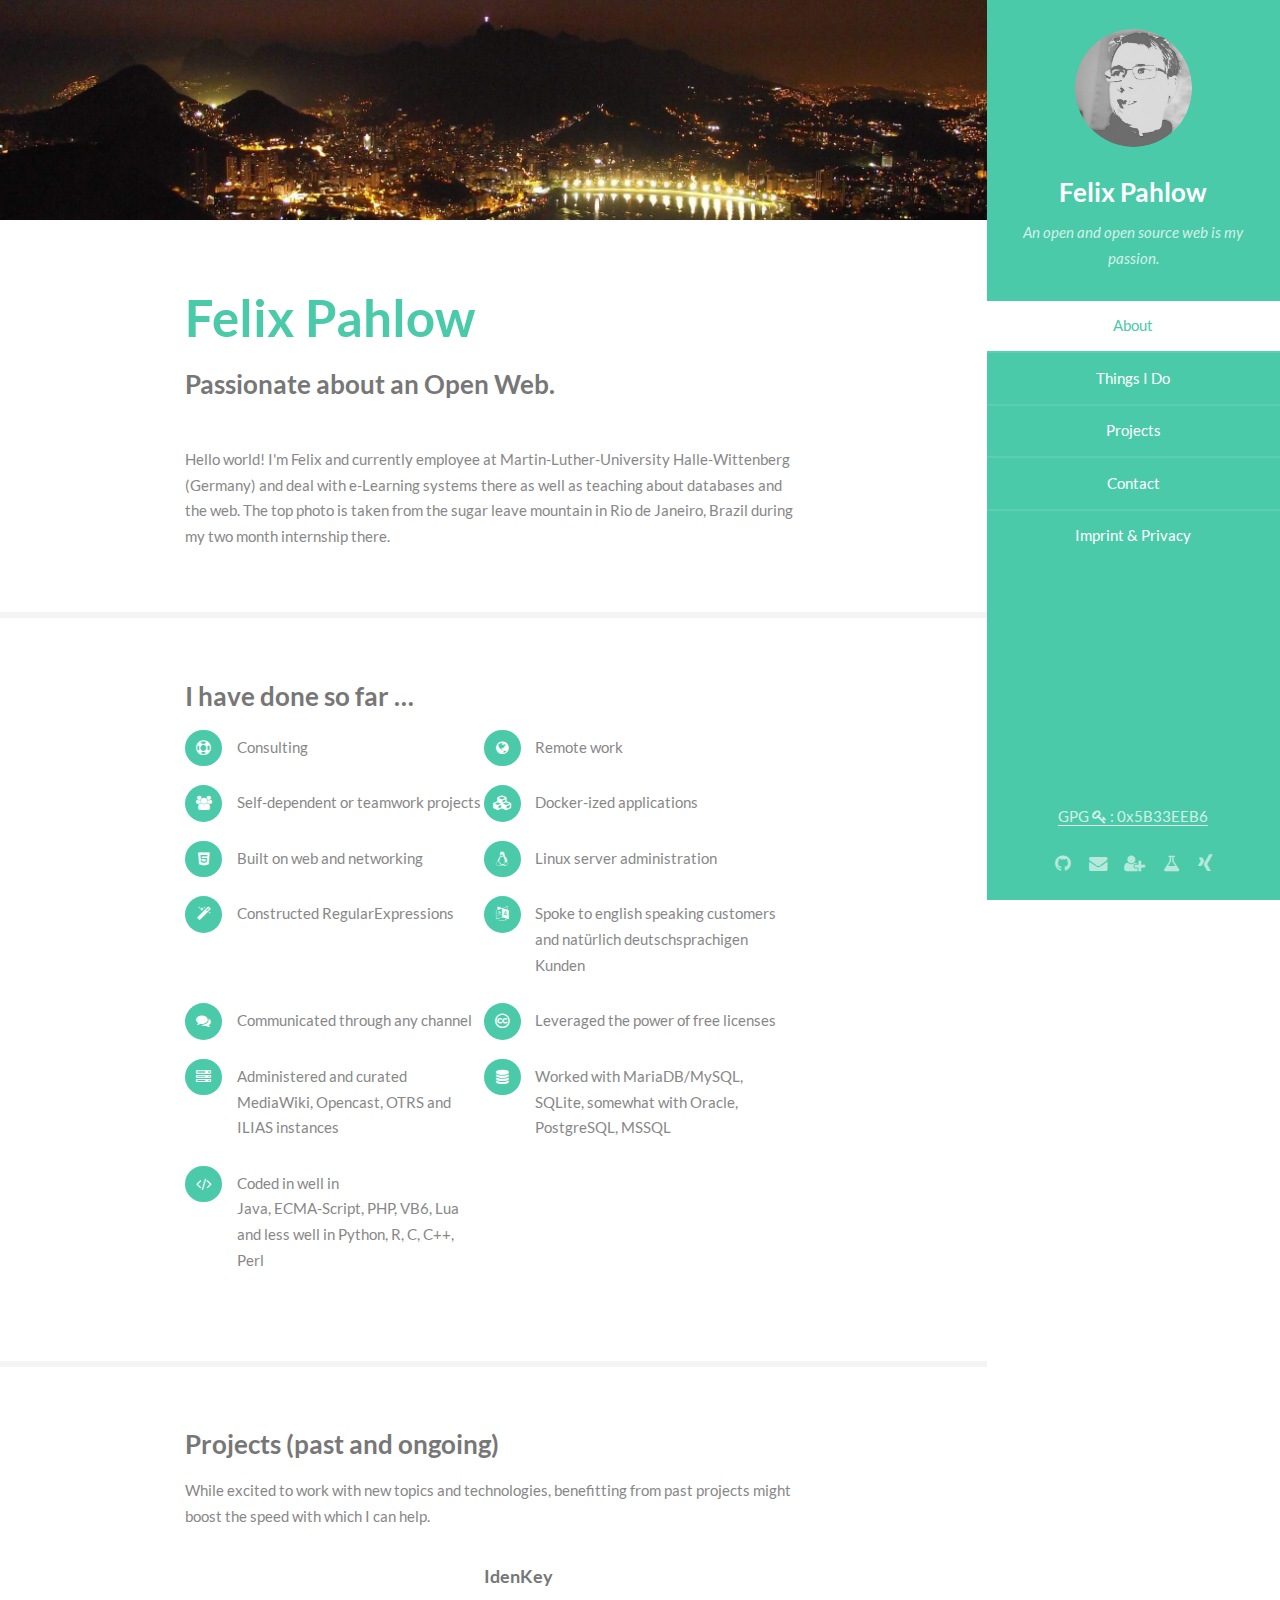
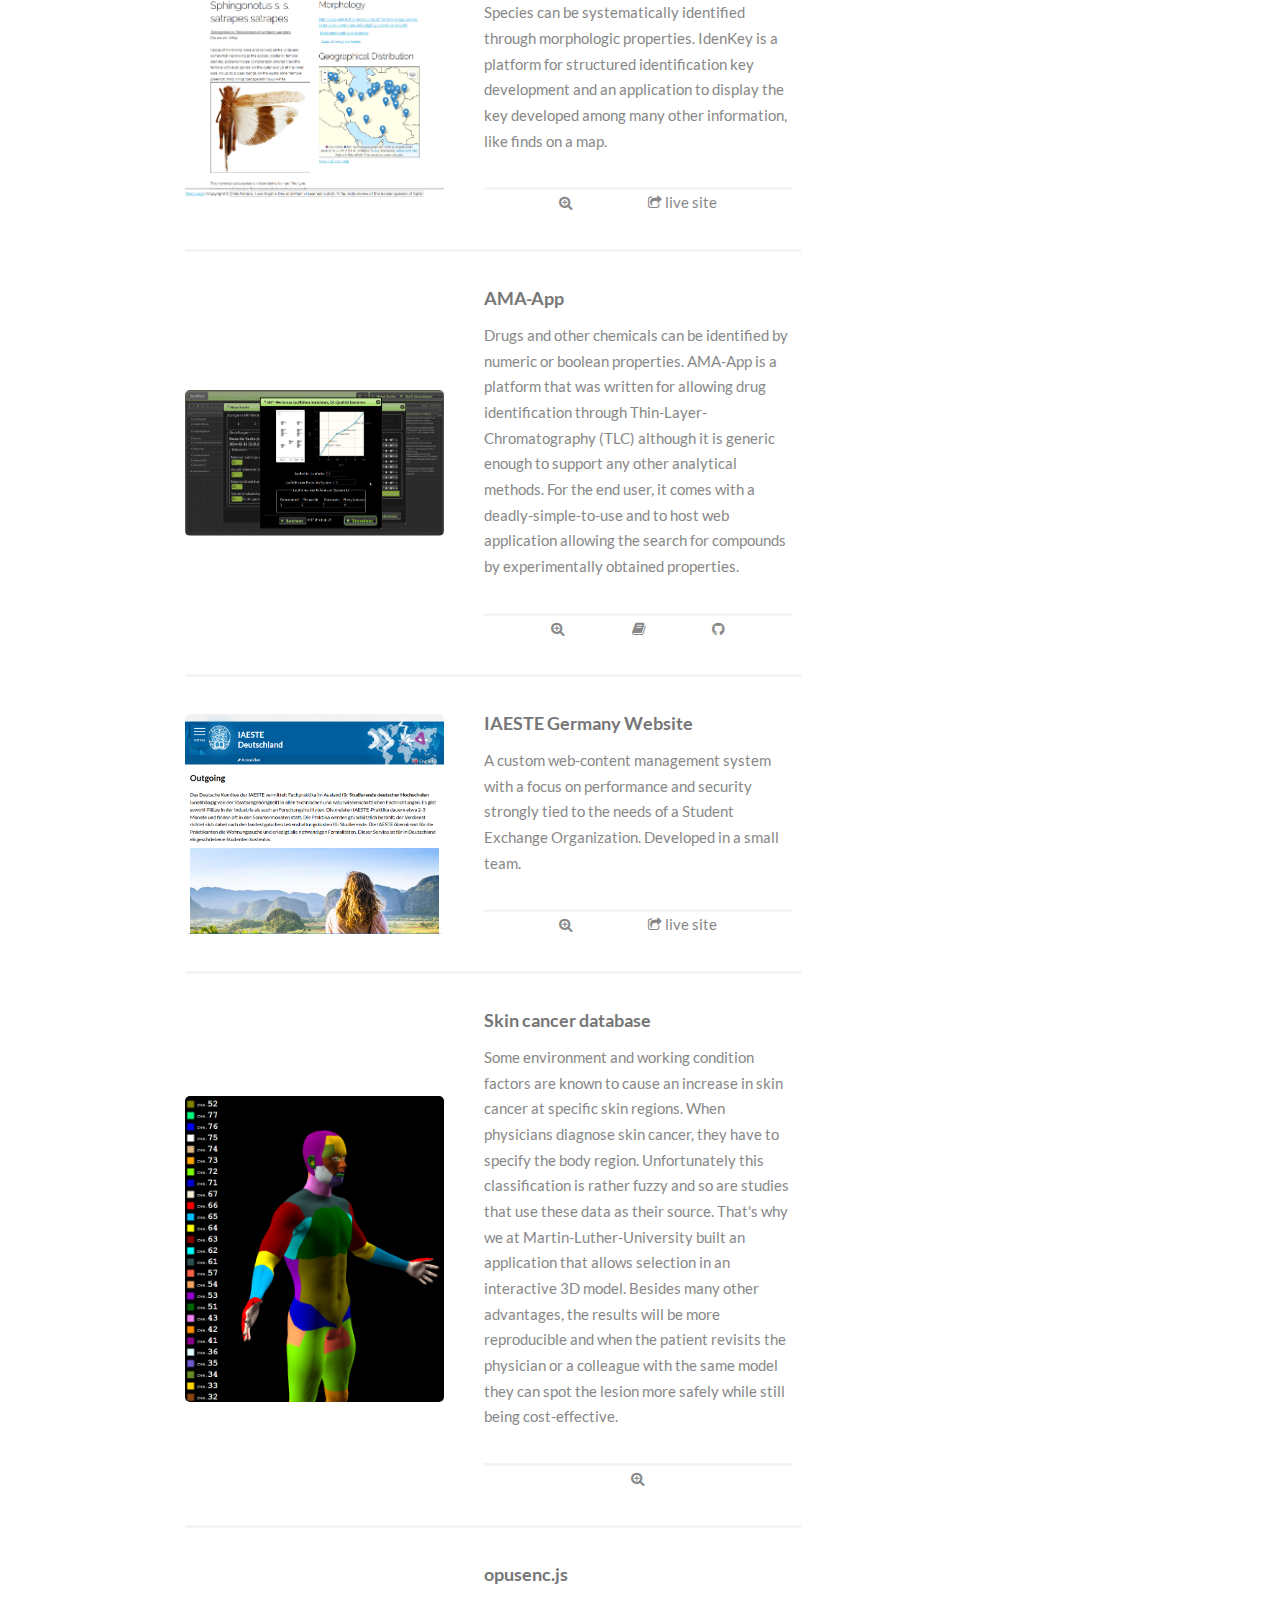
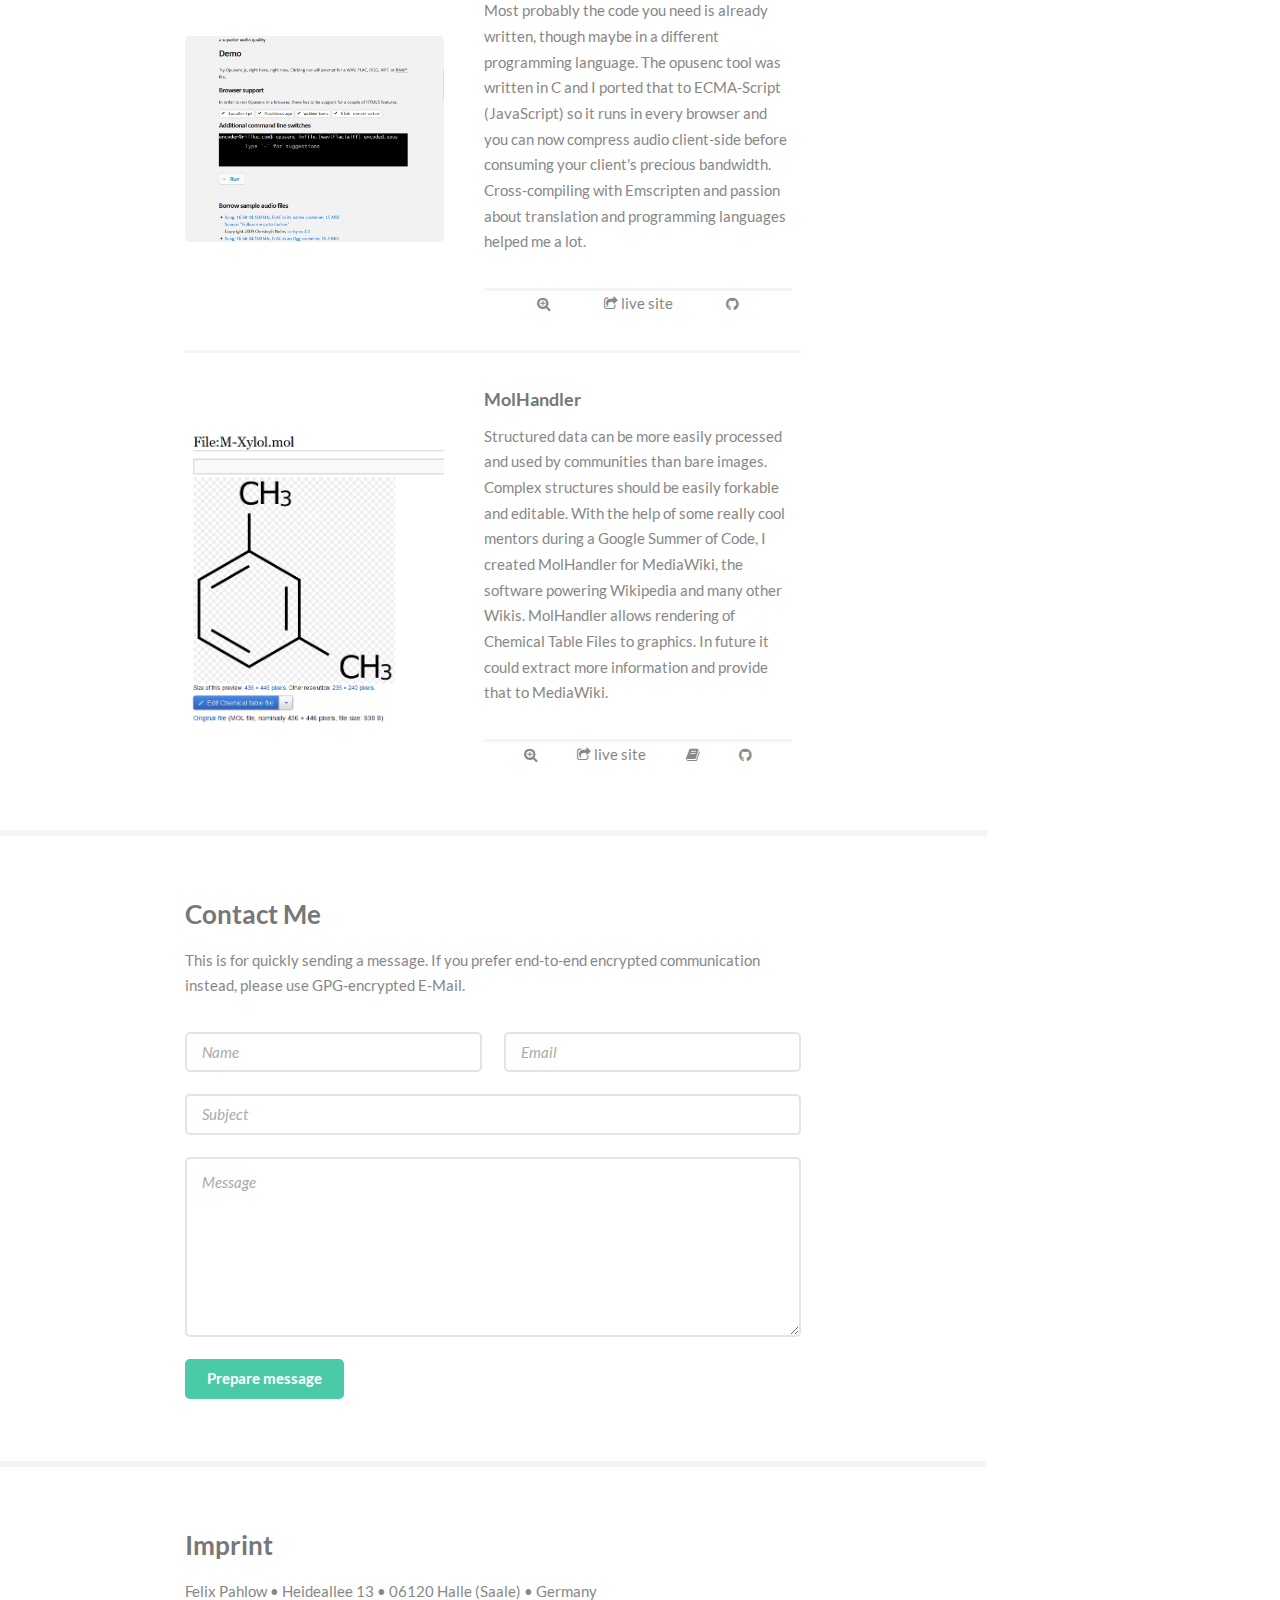
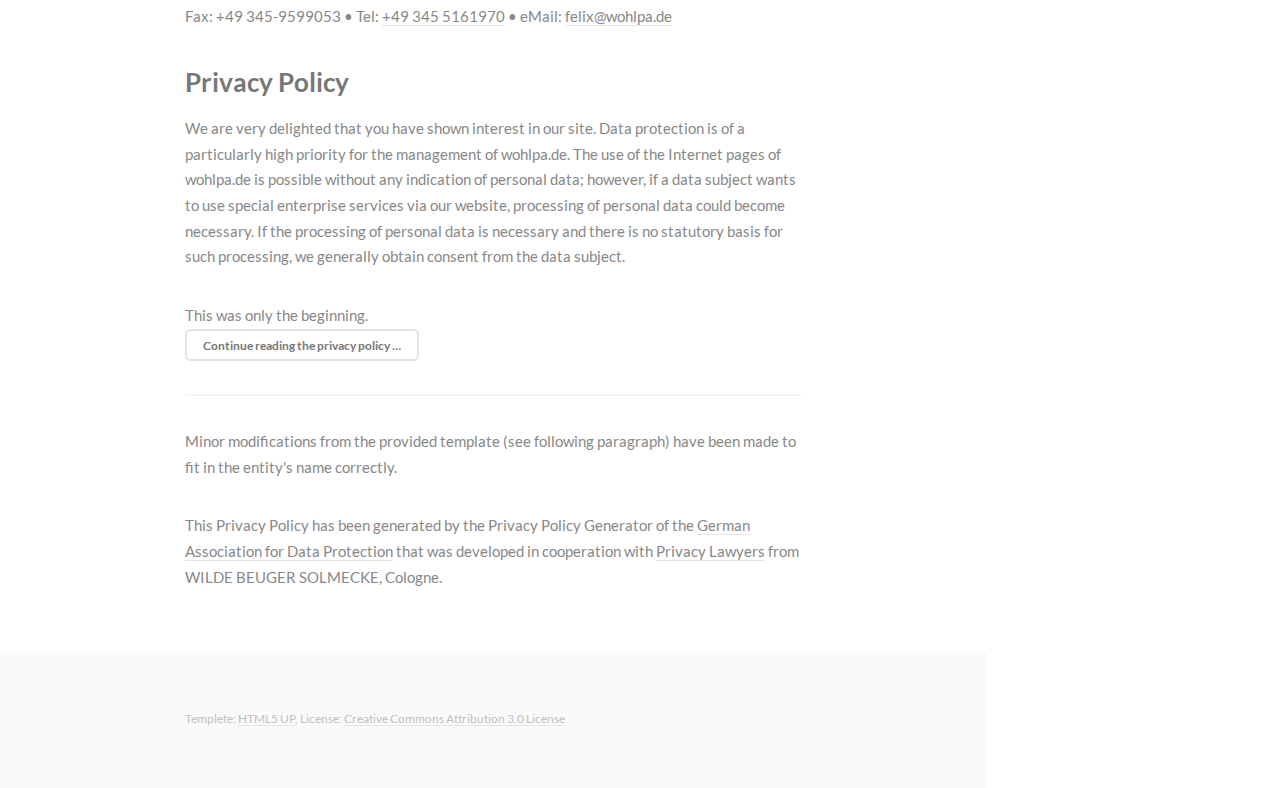
==== commit e7f00457: "Starting content" ====
--- a/index.html
+++ b/index.html
@@ -6,11 +6,14 @@
 -->
 <html>
 	<head>
-		<title>Read Only by HTML5 UP</title>
+		<title>Felix Pahlow | Wohlpa</title>
 		<meta charset="utf-8" />
 		<meta name="viewport" content="width=device-width, initial-scale=1" />
 		<!--[if lte IE 8]><script src="assets/js/ie/html5shiv.js"></script><![endif]-->
+		<link rel="preload" href="assets/css/font-awesome.min.css" as="style">
+		<link rel="preload" href="assets/css/fonts.css" as="style">
 		<link rel="stylesheet" href="assets/css/main.css" />
+		<link rel="stylesheet" href="assets/css/custom.css" />
 		<!--[if lte IE 8]><link rel="stylesheet" href="assets/css/ie8.css" /><![endif]-->
 	</head>
 	<body>
@@ -19,25 +22,28 @@
 			<section id="header">
 				<header>
 					<span class="image avatar"><img src="images/avatar.jpg" alt="" /></span>
-					<h1 id="logo"><a href="#">Willis Corto</a></h1>
-					<p>I got reprogrammed by a rogue AI<br />
-					and now I'm totally cray</p>
+					<h1 id="logo"><a href="#">Felix Pahlow</a></h1>
+					<p>An open and open source web is my passion.</p>
 				</header>
 				<nav id="nav">
 					<ul>
-						<li><a href="#one" class="active">About</a></li>
-						<li><a href="#two">Things I Can Do</a></li>
-						<li><a href="#three">A Few Accomplishments</a></li>
-						<li><a href="#four">Contact</a></li>
+						<li><a href="#about" class="active">About</a></li>
+						<li><a href="#do">Things I Do</a></li>
+						<li><a href="#projects">Projects</a></li>
+						<li><a href="#contact">Contact</a></li>
+                                                <li><a href="#pp">Imprint &amp; Privacy</a></li>
 					</ul>
 				</nav>
+				<div>
+				<a href="felix-pahlow-0x5B33EEB6-pub.asc">GPG <span class="icon fa-key"> </span>: 0x5B33EEB6</a>
+				</div>
 				<footer>
 					<ul class="icons">
-						<li><a href="#" class="icon fa-twitter"><span class="label">Twitter</span></a></li>
-						<li><a href="#" class="icon fa-facebook"><span class="label">Facebook</span></a></li>
-						<li><a href="#" class="icon fa-instagram"><span class="label">Instagram</span></a></li>
-						<li><a href="#" class="icon fa-github"><span class="label">Github</span></a></li>
-						<li><a href="#" class="icon fa-envelope"><span class="label">Email</span></a></li>
+						<li><a href="https://github.com/pawohl" title="GitHub" class="icon fa-github"><span class="label">GitHub</span></a></li>
+						<li><a href="mailto:felix@wohlpa.de" title="E-Mail" class="icon fa-envelope"><span class="label">Email</span></a></li>
+						<li><a href="felix-pahlow.vcf" title="vCard" class="icon fa-user-plus"><span class="label">VCard</span></a></li>
+						<li><a href="https://www.researchgate.net/profile/Felix_Pahlow" title="Profile on ResearchGate" class="icon fa-flask"><span class="label">Profile on ResearchGate</span></a></li>
+						<li><a href="https://www.xing.com/profile/Felix_Pahlow" title="Profile on Xing" class="icon fa-xing"><span class="label">Profile on Xing</span></a></li>
 					</ul>
 				</footer>
 			</section>
@@ -50,57 +56,164 @@
 
 						<!-- One -->
 							<section id="one">
-								<div class="container">
+								<div id="about" class="container">
 									<header class="major">
-										<h2>Read Only</h2>
-										<p>Just an incredibly simple responsive site<br />
-										template freebie by <a href="http://html5up.net">HTML5 UP</a>.</p>
+										<h2>Felix Pahlow</h2>
+										<p>Passionate about an Open Web.</p>
 									</header>
-									<p>Faucibus sed lobortis aliquam lorem blandit. Lorem eu nunc metus col. Commodo id in arcu ante lorem ipsum sed accumsan erat praesent faucibus commodo ac mi lacus. Adipiscing mi ac commodo. Vis aliquet tortor ultricies non ante erat nunc integer eu ante ornare amet commetus vestibulum blandit integer in curae ac faucibus integer non. Adipiscing cubilia elementum.</p>
+									<p>Hello world! I'm Felix and currently employee at Martin-Luther-University Halle-Wittenberg (Germany) and deal with e-Learning systems there as well as teaching about databases and the web. The top photo is taken from the sugar leave mountain in Rio de Janeiro, Brazil during my two month internship there.</p>
 								</div>
 							</section>
 
 						<!-- Two -->
 							<section id="two">
-								<div class="container">
-									<h3>Things I Can Do</h3>
-									<p>Integer eu ante ornare amet commetus vestibulum blandit integer in curae ac faucibus integer non. Adipiscing cubilia elementum integer lorem ipsum dolor sit amet.</p>
+								<div class="container" id="do">
+									<h3>I have done so far &hellip;</h3>
 									<ul class="feature-icons">
-										<li class="fa-code">Write all the code</li>
-										<li class="fa-cubes">Stack small boxes</li>
-										<li class="fa-book">Read books and stuff</li>
-										<li class="fa-coffee">Drink much coffee</li>
-										<li class="fa-bolt">Lightning bolt</li>
-										<li class="fa-users">Shadow clone technique</li>
+										<li class="fa-life-ring">Consulting</li>
+										<li class="fa-globe">Remote work</li>
+										<li class="fa-users">Self-dependent or teamwork projects</li>
+										<li class="fa-cubes">Docker-ized applications</li>
+										<li class="fa-html5">Built on web and networking</li>
+										<li class="fa-linux">Linux server administration</li>
+										<li class="fa-magic">Constructed RegularExpressions</li>
+										<li class="fa-language">Spoke to english speaking customers and natürlich deutschsprachigen Kunden</li>
+										<li class="fa-comments">Communicated through any channel</li>
+										<li class="fa-creative-commons">Leveraged the power of free licenses</li>
+										<li class="fa-server">Administered and curated MediaWiki, Opencast, OTRS and ILIAS instances</li>
+										<li class="fa-database">Worked with MariaDB/MySQL, SQLite, somewhat with Oracle, PostgreSQL, MSSQL</li>
+										<li class="fa-code">Coded in well in <br/>Java, ECMA-Script, PHP, VB6, Lua<br />and less well in Python, R, C, C++, Perl</li>
 									</ul>
 								</div>
 							</section>
 
 						<!-- Three -->
 							<section id="three">
-								<div class="container">
-									<h3>A Few Accomplishments</h3>
-									<p>Integer eu ante ornare amet commetus vestibulum blandit integer in curae ac faucibus integer non. Adipiscing cubilia elementum integer. Integer eu ante ornare amet commetus.</p>
+								<div class="container" id="projects">
+									<h3>Projects (past and ongoing)</h3>
+									<p>While excited to work with new topics and technologies, benefitting from past projects might boost the speed with which I can help.</p>
 									<div class="features">
 										<article>
-											<a href="#" class="image"><img src="images/pic01.jpg" alt="" /></a>
-											<div class="inner">
-												<h4>Possibly broke spacetime</h4>
-												<p>Integer eu ante ornare amet commetus vestibulum blandit integer in curae ac faucibus integer adipiscing ornare amet.</p>
-											</div>
-										</article>
-										<article>
-											<a href="#" class="image"><img src="images/pic02.jpg" alt="" /></a>
-											<div class="inner">
-												<h4>Terraformed a small moon</h4>
-												<p>Integer eu ante ornare amet commetus vestibulum blandit integer in curae ac faucibus integer adipiscing ornare amet.</p>
-											</div>
-										</article>
-										<article>
-											<a href="#" class="image"><img src="images/pic03.jpg" alt="" /></a>
-											<div class="inner">
-												<h4>Snapped dark matter in the wild</h4>
-												<p>Integer eu ante ornare amet commetus vestibulum blandit integer in curae ac faucibus integer adipiscing ornare amet.</p>
+											<div class="image featured-preview">
+												<img src="images/IdenKey.png" alt="Screenshot of a Website using IdenKey" />
+												<ul class="featured-techs">
+													<li class="fa-html5">Web: HTML5, SVG</li>
+													<li class="fa-code">Code: ECMA-Script, Leafletjs</li>
+													<li class="fa-css3">Design</li>
+												</ul>
+											</div>
+											<div class="inner featured-project">
+												<h4>IdenKey</h4>
+												<p>Species can be systematically identified through morphologic properties. IdenKey is a platform for structured identification key development and an application to display the key developed among many other information, like finds on a map.</p>
+												<div>
+													<a class="icon fa-search-plus" href="images/IdenKey.png" title="full size screenshot"> </a>
+													<a class="icon fa-share-square-o" href="https://sphingonotus-iran.uni-hamburg.de/" title="live site"> live site</a>
+													<a class="icon fa-book hidden" href="TBD" title="read on"> read on</a>
+													<a class="icon fa-github hidden" href="https://github.com/TBD" title="GitHub"> </a>
+												</div>
+											</div>
+										</article>
+										<article>
+											<div class="image featured-preview">
+												<img src="images/AMA-App-hrfRechner.png" alt="Screenshot of AMA-App's web application" />
+												<ul class="featured-techs">
+													<li class="fa-html5">Web: HTML5, SVG</li>
+													<li class="fa-code">Code using: ECMA-Script, jQuery, jqPlot, jqGrid, Ketcher (chemical sketcher), C++ (Qt), SQLite</li>
+													<li class="fa-css3">Design</li>
+												</ul>
+											</div>
+											<div class="inner featured-project">
+												<h4>AMA-App</h4>
+												<p>Drugs and other chemicals can be identified by numeric or boolean properties. AMA-App is a platform that was written for allowing drug identification through Thin-Layer-Chromatography (TLC) although it is generic enough to support any other analytical methods. For the end user, it comes with a deadly-simple-to-use and to host web application allowing the search for compounds by experimentally obtained properties.</p>
+												<div>
+													<a class="icon fa-search-plus" href="images/AMA-App-hrfRechner.png" title="full size screenshot"> </a>
+													<a class="icon fa-share-square-o hidden" href="TBD" title="live site"> live site</a>
+													<a class="icon fa-book" href="http://pawohl.github.io/AMA/" title="weiter lesen (in German)"> </a>
+													<a class="icon fa-github" href="https://github.com/pawohl/AMA" title="GitHub"> </a>
+												</div>
+											</div>
+										</article>
+										<article>
+											<div class="image featured-preview">
+												<img src="images/iaeste.de-outgoing.png" alt="Screenshot of www.IAESTE.DE as of November 2017; Photo is by Artem Lauk" />
+												<ul class="featured-techs">
+													<li class="fa-terminal">Server Administration: DevOps work with Docker</li>
+													<li class="fa-code">Code: PHP7, ECMA-Script</li>
+													<li class="fa-html5">Web</li>
+													<li class="fa-users">Teamwork: Work with volunteers of IAESTE Germany.</li>
+												</ul>
+											</div>
+											<div class="inner featured-project">
+												<h4>IAESTE Germany Website</h4>
+												<p>A custom web-content management system with a focus on performance and security strongly tied to the needs of a Student Exchange Organization. Developed in a small team.</p>
+												<div>
+													<a class="icon fa-search-plus" href="images/iaeste.de-outgoing.png" title="full size screenshot"> </a>
+													<a class="icon fa-share-square-o" href="https://www.iaeste.de/" title="live site"> live site</a>
+<!--
+													<a class="icon fa-book" href="https://webteam.iaeste.xyz/" title="further details"> </a>
+-->
+													<a class="icon fa-github hidden" href="https://github.com/iaeste-lc-aachen/iaeste-germany-nc-hp" title="GitHub"> </a>
+												</div>
+											</div>
+										</article>
+										
+										<article>
+											<div class="image featured-preview">
+												<img src="images/screenshot-skindb-regionscodes-crop.png" alt="Screenshot of Browser content running Three.js showing man with a texture featuring colors coding human skin regions" />
+												<ul class="featured-techs">
+													<li class="fa-check-circle-o">CI/CD: BitBucket, Codeship, Documentation/Binary deployment</li>
+													<li class="fa-code">Code: Java, JME, Three.js, OpenGL</li>
+													<li class="fa-users">Teamwork: Work with Prof. Brass (databases), Dr. E. Fiedler (dermatologist), Mrs. Kreide (3D-Modelling)</li>
+												</ul>
+											</div>
+											<div class="inner featured-project">
+												<h4>Skin cancer database</h4>
+												<p>Some environment and working condition factors are known to cause an increase in skin cancer at specific skin regions. When physicians diagnose skin cancer, they have to specify the body region. Unfortunately this classification is rather fuzzy and so are studies that use these data as their source. That's why we at Martin-Luther-University built an application that allows selection in an interactive 3D model. Besides many other advantages, the results will be more reproducible and when the patient revisits the physician or a colleague with the same model they can spot the lesion more safely while still being cost-effective.</p>
+												<div>
+													<a class="icon fa-search-plus" href="images/screenshot-skindb-regionscodes.png" title="full size screenshot"> </a>
+												</div>
+											</div>
+										</article>
+										
+										<article>
+											<div class="image featured-preview">
+												<img src="images/opusenc.js-web-console.png" alt="Screenshot featuring opusenc.js showing an emulated terminal and a run button as well as the prerequisites met by the browser." />
+												<ul class="featured-techs">
+													<li class="fa-exchange">Cross-Compilation</li>
+													<li class="fa-html5">Web</li>
+													<li class="fa-code">Code</li>
+													<li class="fa-css3">Design</li>
+												</ul>
+											</div>
+											<div class="inner featured-project">
+												<h4><a href="https://github.com/Rillke/opusenc.js">opusenc.js</a></h4>
+												<p>Most probably the code you need is already written, though maybe in a different programming language. The opusenc tool was written in C and I ported that to ECMA-Script (JavaScript) so it runs in every browser and you can now compress audio client-side before consuming your client's precious bandwidth. Cross-compiling with Emscripten and passion about translation and programming languages helped me a lot.</p>
+												<div>
+													<a class="icon fa-search-plus" href="images/opusenc.js-web-console.png" title="full size screenshot"> </a>
+													<a class="icon fa-share-square-o" href="https://blog.rillke.com/opusenc.js/" title="live site"> live site</a>
+													<a class="icon fa-book hidden" href="NA" title="further details"> </a>
+													<a class="icon fa-github" href="https://github.com/Rillke/opusenc.js" title="GitHub"> </a>
+												</div>
+											</div>
+										</article>
+										<article>
+											<div class="image featured-preview">
+												<img src="images/mw-ext-molhandler.png" alt="A file page generated by MediaWiki displaying the structural formula as an image." />
+												<ul class="featured-techs">
+													<li class="fa-check-circle-o">CI</li>
+													<li class="fa-html5">Web</li>
+													<li class="fa-code">Code: PHP under adherance to MediaWiki's strict coding standards</li>
+												</ul>
+											</div>
+											<div class="inner featured-project">
+												<h4><a href="https://www.mediawiki.org/wiki/Extension:MolHandler">MolHandler</a></h4>
+												<p>Structured data can be more easily processed and used by communities than bare images. Complex structures should be easily forkable and editable. With the help of some really cool mentors during a Google Summer of Code, I created MolHandler for MediaWiki, the software powering Wikipedia and many other Wikis. MolHandler allows rendering of Chemical Table Files to graphics. In future it could extract more information and provide that to MediaWiki.</p>
+												<div>
+													<a class="icon fa-search-plus" href="images/mw-ext-molhandler.png" title="full size screenshot"> </a>
+													<a class="icon fa-share-square-o" href="https://mol.wmflabs.org" title="live site"> live site</a>
+													<a class="icon fa-book" href="https://www.mediawiki.org/wiki/Extension:MolHandler" title="further details"> </a>
+													<a class="icon fa-github" href="https://github.com/wikimedia/mediawiki-extensions-MolHandler" title="GitHub"> </a>
+												</div>
 											</div>
 										</article>
 									</div>
@@ -109,386 +222,88 @@
 
 						<!-- Four -->
 							<section id="four">
-								<div class="container">
+								<div class="container" id="contact">
 									<h3>Contact Me</h3>
-									<p>Integer eu ante ornare amet commetus vestibulum blandit integer in curae ac faucibus integer non. Adipiscing cubilia elementum integer. Integer eu ante ornare amet commetus.</p>
-									<form method="post" action="#">
+									<p><noscript>Contact form can't be used with JavaScript disabled. </noscript>This is for quickly sending a message. If you prefer end-to-end encrypted communication instead, please use GPG-encrypted E-Mail.</p>
+									<form method="post" action="#" id="contact-form">
 										<div class="row uniform">
-											<div class="6u 12u(xsmall)"><input type="text" name="name" id="name" placeholder="Name" /></div>
-											<div class="6u 12u(xsmall)"><input type="email" name="email" id="email" placeholder="Email" /></div>
+											<div class="6u 12u(xsmall)"><input type="text" name="name" id="name" placeholder="Name" disabled required /></div>
+											<div class="6u 12u(xsmall)"><input type="email" name="email" id="email" placeholder="Email" disabled required /></div>
 										</div>
 										<div class="row uniform">
-											<div class="12u"><input type="text" name="subject" id="subject" placeholder="Subject" /></div>
+											<div class="12u"><input type="text" name="subject" id="subject" placeholder="Subject" disabled required /></div>
 										</div>
 										<div class="row uniform">
-											<div class="12u"><textarea name="message" id="message" placeholder="Message" rows="6"></textarea></div>
+											<div class="12u"><textarea name="message" id="message" placeholder="Message" rows="6" disabled required ></textarea></div>
 										</div>
-										<div class="row uniform">
+										<div class="row uniform send-message">
 											<div class="12u">
 												<ul class="actions">
-													<li><input type="submit" class="special" value="Send Message" /></li>
-													<li><input type="reset" value="Reset Form" /></li>
-												</ul>
+													<li><input type="submit" class="special" value="Prepare message" disabled /></li>
+												</ul>
+                                                                                        </div>
+                                                                                </div>
+                                                                                <div class="row uniform hidden confirm-pp">
+                                                                                        <div class="12u">
+<p>
+Thanks for attempting to contact me. Before we proceed, I am going to tell you what happens to your message:
+</p>
+<ul>
+<li>My Servers will process it along with its metadata, then forward it as an E-Mail, S/MIME encrypted or store it encrypted into a database until I find time reading it. By proceeding you agree to the applicable <a href="#pp" rel="nofollow noopener">privacy policy</a>.</li>
+<li>My Servers will instruct your browser to set cookies. The cookies serve the sole purpose of abuse prevention (CSRF) and are valid for your browser session. For general information about cookies, read my <a href="#pp" rel="nofollow noopener">privacy policy</a>.</li>
+<li>For the storage duration, confer to the <a href="#pp" rel="nofollow noopener">privacy policy</a>.</li>
+</ul>
+                                                                                        </div>
+                                                                                </div>
+                                                                                <div class="row uniform hidden send-success">
+                                                                                        <div class="12u">
+<pre><code class="message-copy"></code></pre>
+									<ul class="feature-icons">
+										<li class="fa-check">Message sent successfully</li>
+									</ul>
+                                                                                        </div>
+                                                                                </div>
+                                                                                <div class="row uniform hidden confirm-pp">
+                                                                                        <div class="12u">
+<ul class="actions horizontal small">
+	<li><a href="#agree" class="button special small" id="agree">Agree to cookie and privacy policy, proceed and send message</a></li>
+	<li><a href="#cancel" class="button small" id="cancel">Cancel</a></li>
+</ul>
 											</div>
 										</div>
 									</form>
 								</div>
 							</section>
-
-						<!-- Five -->
-						<!--
-							<section id="five">
+							<section id="pp">
 								<div class="container">
-									<h3>Elements</h3>
-
-									<section>
-										<h4>Text</h4>
-										<p>This is <b>bold</b> and this is <strong>strong</strong>. This is <i>italic</i> and this is <em>emphasized</em>.
-										This is <sup>superscript</sup> text and this is <sub>subscript</sub> text.
-										This is <u>underlined</u> and this is code: <code>for (;;) { ... }</code>. Finally, <a href="#">this is a link</a>.</p>
-										<hr />
-										<header>
-											<h4>Heading with a Subtitle</h4>
-											<p>Lorem ipsum dolor sit amet nullam id egestas urna aliquam</p>
-										</header>
-										<p>Nunc lacinia ante nunc ac lobortis. Interdum adipiscing gravida odio porttitor sem non mi integer non faucibus ornare mi ut ante amet placerat aliquet. Volutpat eu sed ante lacinia sapien lorem accumsan varius montes viverra nibh in adipiscing blandit tempus accumsan.</p>
-										<header>
-											<h5>Heading with a Subtitle</h5>
-											<p>Lorem ipsum dolor sit amet nullam id egestas urna aliquam</p>
-										</header>
-										<p>Nunc lacinia ante nunc ac lobortis. Interdum adipiscing gravida odio porttitor sem non mi integer non faucibus ornare mi ut ante amet placerat aliquet. Volutpat eu sed ante lacinia sapien lorem accumsan varius montes viverra nibh in adipiscing blandit tempus accumsan.</p>
-										<hr />
-										<h2>Heading Level 2</h2>
-										<h3>Heading Level 3</h3>
-										<h4>Heading Level 4</h4>
-										<h5>Heading Level 5</h5>
-										<h6>Heading Level 6</h6>
-										<hr />
-										<h5>Blockquote</h5>
-										<blockquote>Fringilla nisl. Donec accumsan interdum nisi, quis tincidunt felis sagittis eget tempus euismod. Vestibulum ante ipsum primis in faucibus vestibulum. Blandit adipiscing eu felis iaculis volutpat ac adipiscing accumsan faucibus. Vestibulum ante ipsum primis in faucibus lorem ipsum dolor sit amet nullam adipiscing eu felis.</blockquote>
-										<h5>Preformatted</h5>
-										<pre><code>i = 0;
-
-	while (!deck.isInOrder()) {
-	    print 'Iteration ' + i;
-	    deck.shuffle();
-	    i++;
-	}
-
-	print 'It took ' + i + ' iterations to sort the deck.';</code></pre>
-									</section>
-
-									<section>
-										<h4>Lists</h4>
-										<div class="row">
-											<div class="6u 12u(xsmall)">
-												<h5>Unordered</h5>
-												<ul>
-													<li>Dolor pulvinar etiam magna etiam.</li>
-													<li>Sagittis adipiscing lorem eleifend.</li>
-													<li>Felis enim feugiat dolore viverra.</li>
-												</ul>
-												<h5>Alternate</h5>
-												<ul class="alt">
-													<li>Dolor pulvinar etiam magna etiam.</li>
-													<li>Sagittis adipiscing lorem eleifend.</li>
-													<li>Felis enim feugiat dolore viverra.</li>
-												</ul>
-											</div>
-											<div class="6u 12u(xsmall)">
-												<h5>Ordered</h5>
-												<ol>
-													<li>Dolor pulvinar etiam magna etiam.</li>
-													<li>Etiam vel felis at lorem sed viverra.</li>
-													<li>Felis enim feugiat dolore viverra.</li>
-													<li>Dolor pulvinar etiam magna etiam.</li>
-													<li>Etiam vel felis at lorem sed viverra.</li>
-													<li>Felis enim feugiat dolore viverra.</li>
-												</ol>
-												<h5>Icons</h5>
-												<ul class="icons">
-													<li><a href="#" class="icon fa-twitter"><span class="label">Twitter</span></a></li>
-													<li><a href="#" class="icon fa-facebook"><span class="label">Facebook</span></a></li>
-													<li><a href="#" class="icon fa-instagram"><span class="label">Instagram</span></a></li>
-													<li><a href="#" class="icon fa-github"><span class="label">Github</span></a></li>
-													<li><a href="#" class="icon fa-dribbble"><span class="label">Dribbble</span></a></li>
-													<li><a href="#" class="icon fa-tumblr"><span class="label">Tumblr</span></a></li>
-												</ul>
-											</div>
-										</div>
-										<h5>Actions</h5>
-										<ul class="actions">
-											<li><a href="#" class="button special">Default</a></li>
-											<li><a href="#" class="button">Default</a></li>
-											<li><a href="#" class="button alt">Default</a></li>
-										</ul>
-										<ul class="actions small">
-											<li><a href="#" class="button special small">Small</a></li>
-											<li><a href="#" class="button small">Small</a></li>
-											<li><a href="#" class="button alt small">Small</a></li>
-										</ul>
-										<div class="row">
-											<div class="3u 6u(medium) 12u$(xsmall)">
-												<ul class="actions vertical">
-													<li><a href="#" class="button special">Default</a></li>
-													<li><a href="#" class="button">Default</a></li>
-													<li><a href="#" class="button alt">Default</a></li>
-												</ul>
-											</div>
-											<div class="3u 6u$(medium) 12u$(xsmall)">
-												<ul class="actions vertical small">
-													<li><a href="#" class="button special small">Small</a></li>
-													<li><a href="#" class="button small">Small</a></li>
-													<li><a href="#" class="button alt small">Small</a></li>
-												</ul>
-											</div>
-											<div class="3u 6u(medium) 12u$(xsmall)">
-												<ul class="actions vertical">
-													<li><a href="#" class="button special fit">Default</a></li>
-													<li><a href="#" class="button fit">Default</a></li>
-													<li><a href="#" class="button alt fit">Default</a></li>
-												</ul>
-											</div>
-											<div class="3u 6u$(medium) 12u$(xsmall)">
-												<ul class="actions vertical small">
-													<li><a href="#" class="button special small fit">Small</a></li>
-													<li><a href="#" class="button small fit">Small</a></li>
-													<li><a href="#" class="button alt small fit">Small</a></li>
-												</ul>
-											</div>
-										</div>
-									</section>
-
-									<section>
-										<h4>Table</h4>
-										<h5>Default</h5>
-										<div class="table-wrapper">
-											<table>
-												<thead>
-													<tr>
-														<th>Name</th>
-														<th>Description</th>
-														<th>Price</th>
-													</tr>
-												</thead>
-												<tbody>
-													<tr>
-														<td>Item One</td>
-														<td>Ante turpis integer aliquet porttitor.</td>
-														<td>29.99</td>
-													</tr>
-													<tr>
-														<td>Item Two</td>
-														<td>Vis ac commodo adipiscing arcu aliquet.</td>
-														<td>19.99</td>
-													</tr>
-													<tr>
-														<td>Item Three</td>
-														<td> Morbi faucibus arcu accumsan lorem.</td>
-														<td>29.99</td>
-													</tr>
-													<tr>
-														<td>Item Four</td>
-														<td>Vitae integer tempus condimentum.</td>
-														<td>19.99</td>
-													</tr>
-													<tr>
-														<td>Item Five</td>
-														<td>Ante turpis integer aliquet porttitor.</td>
-														<td>29.99</td>
-													</tr>
-												</tbody>
-												<tfoot>
-													<tr>
-														<td colspan="2"></td>
-														<td>100.00</td>
-													</tr>
-												</tfoot>
-											</table>
-										</div>
-
-										<h5>Alternate</h5>
-										<div class="table-wrapper">
-											<table class="alt">
-												<thead>
-													<tr>
-														<th>Name</th>
-														<th>Description</th>
-														<th>Price</th>
-													</tr>
-												</thead>
-												<tbody>
-													<tr>
-														<td>Item One</td>
-														<td>Ante turpis integer aliquet porttitor.</td>
-														<td>29.99</td>
-													</tr>
-													<tr>
-														<td>Item Two</td>
-														<td>Vis ac commodo adipiscing arcu aliquet.</td>
-														<td>19.99</td>
-													</tr>
-													<tr>
-														<td>Item Three</td>
-														<td> Morbi faucibus arcu accumsan lorem.</td>
-														<td>29.99</td>
-													</tr>
-													<tr>
-														<td>Item Four</td>
-														<td>Vitae integer tempus condimentum.</td>
-														<td>19.99</td>
-													</tr>
-													<tr>
-														<td>Item Five</td>
-														<td>Ante turpis integer aliquet porttitor.</td>
-														<td>29.99</td>
-													</tr>
-												</tbody>
-												<tfoot>
-													<tr>
-														<td colspan="2"></td>
-														<td>100.00</td>
-													</tr>
-												</tfoot>
-											</table>
-										</div>
-									</section>
-
-									<section>
-										<h4>Buttons</h4>
-										<ul class="actions">
-											<li><a href="#" class="button special">Special</a></li>
-											<li><a href="#" class="button">Default</a></li>
-											<li><a href="#" class="button alt">Alternate</a></li>
-										</ul>
-										<ul class="actions">
-											<li><a href="#" class="button special big">Big</a></li>
-											<li><a href="#" class="button">Default</a></li>
-											<li><a href="#" class="button alt small">Small</a></li>
-										</ul>
-										<ul class="actions fit">
-											<li><a href="#" class="button special fit">Fit</a></li>
-											<li><a href="#" class="button fit">Fit</a></li>
-											<li><a href="#" class="button alt fit">Fit</a></li>
-										</ul>
-										<ul class="actions fit small">
-											<li><a href="#" class="button special fit small">Fit + Small</a></li>
-											<li><a href="#" class="button fit small">Fit + Small</a></li>
-											<li><a href="#" class="button alt fit small">Fit + Small</a></li>
-										</ul>
-										<ul class="actions">
-											<li><a href="#" class="button special icon fa-download">Icon</a></li>
-											<li><a href="#" class="button icon fa-download">Icon</a></li>
-											<li><a href="#" class="button alt icon fa-check">Icon</a></li>
-										</ul>
-										<ul class="actions">
-											<li><span class="button special disabled">Special</span></li>
-											<li><span class="button disabled">Default</span></li>
-											<li><span class="button alt disabled">Alternate</span></li>
-										</ul>
-									</section>
-
-									<section>
-										<h4>Form</h4>
-										<form method="post" action="#">
-											<div class="row uniform">
-												<div class="6u 12u(xsmall)">
-													<input type="text" name="demo-name" id="demo-name" value="" placeholder="Name" />
-												</div>
-												<div class="6u 12u(xsmall)">
-													<input type="email" name="demo-email" id="demo-email" value="" placeholder="Email" />
-												</div>
-											</div>
-											<div class="row uniform">
-												<div class="12u">
-													<div class="select-wrapper">
-														<select name="demo-category" id="demo-category">
-															<option value="">- Category -</option>
-															<option value="1">Manufacturing</option>
-															<option value="1">Shipping</option>
-															<option value="1">Administration</option>
-															<option value="1">Human Resources</option>
-														</select>
-													</div>
-												</div>
-											</div>
-											<div class="row uniform">
-												<div class="4u 12u(medium)">
-													<input type="radio" id="demo-priority-low" name="demo-priority" checked>
-													<label for="demo-priority-low">Low Priority</label>
-												</div>
-												<div class="4u 12u(medium)">
-													<input type="radio" id="demo-priority-normal" name="demo-priority">
-													<label for="demo-priority-normal">Normal Priority</label>
-												</div>
-												<div class="4u 12u(medium)">
-													<input type="radio" id="demo-priority-high" name="demo-priority">
-													<label for="demo-priority-high">High Priority</label>
-												</div>
-											</div>
-											<div class="row uniform">
-												<div class="6u 12u(medium)">
-													<input type="checkbox" id="demo-copy" name="demo-copy">
-													<label for="demo-copy">Email me a copy of this message</label>
-												</div>
-												<div class="6u 12u(medium)">
-													<input type="checkbox" id="demo-human" name="demo-human" checked>
-													<label for="demo-human">I am a human and not a robot</label>
-												</div>
-											</div>
-											<div class="row uniform">
-												<div class="12u">
-													<textarea name="demo-message" id="demo-message" placeholder="Enter your message" rows="6"></textarea>
-												</div>
-											</div>
-											<div class="row uniform">
-												<div class="12u">
-													<ul class="actions">
-														<li><input type="submit" value="Send Message" /></li>
-														<li><input type="reset" value="Reset" class="alt" /></li>
-													</ul>
-												</div>
-											</div>
-										</form>
-									</section>
-
-									<section>
-										<h4>Image</h4>
-										<h5>Fit</h5>
-										<span class="image fit"><img src="images/banner.jpg" alt="" /></span>
-										<div class="box alt">
-											<div class="row 50% uniform">
-												<div class="4u"><span class="image fit"><img src="images/pic01.jpg" alt="" /></span></div>
-												<div class="4u"><span class="image fit"><img src="images/pic02.jpg" alt="" /></span></div>
-												<div class="4u"><span class="image fit"><img src="images/pic03.jpg" alt="" /></span></div>
-											</div>
-											<div class="row 50% uniform">
-												<div class="4u"><span class="image fit"><img src="images/pic02.jpg" alt="" /></span></div>
-												<div class="4u"><span class="image fit"><img src="images/pic03.jpg" alt="" /></span></div>
-												<div class="4u"><span class="image fit"><img src="images/pic01.jpg" alt="" /></span></div>
-											</div>
-											<div class="row 50% uniform">
-												<div class="4u"><span class="image fit"><img src="images/pic03.jpg" alt="" /></span></div>
-												<div class="4u"><span class="image fit"><img src="images/pic01.jpg" alt="" /></span></div>
-												<div class="4u"><span class="image fit"><img src="images/pic02.jpg" alt="" /></span></div>
-											</div>
-										</div>
-										<h5>Left &amp; Right</h5>
-										<p><span class="image left"><img src="images/avatar.jpg" alt="" /></span>Fringilla nisl. Donec accumsan interdum nisi, quis tincidunt felis sagittis eget. tempus euismod. Vestibulum ante ipsum primis in faucibus vestibulum. Blandit adipiscing eu felis iaculis volutpat ac adipiscing accumsan eu faucibus. Integer ac pellentesque praesent tincidunt felis sagittis eget. tempus euismod. Vestibulum ante ipsum primis in faucibus vestibulum. Blandit adipiscing eu felis iaculis volutpat ac adipiscing accumsan eu faucibus. Integer ac pellentesque praesent. Donec accumsan interdum nisi, quis tincidunt felis sagittis eget. tempus euismod. Vestibulum ante ipsum primis in faucibus vestibulum. Blandit adipiscing eu felis iaculis volutpat ac adipiscing accumsan eu faucibus. Integer ac pellentesque praesent tincidunt felis sagittis eget. tempus euismod. Vestibulum ante ipsum primis in faucibus vestibulum. Blandit adipiscing eu felis iaculis volutpat ac adipiscing accumsan eu faucibus. Integer ac pellentesque praesent.</p>
-										<p><span class="image right"><img src="images/avatar.jpg" alt="" /></span>Fringilla nisl. Donec accumsan interdum nisi, quis tincidunt felis sagittis eget. tempus euismod. Vestibulum ante ipsum primis in faucibus vestibulum. Blandit adipiscing eu felis iaculis volutpat ac adipiscing accumsan eu faucibus. Integer ac pellentesque praesent tincidunt felis sagittis eget. tempus euismod. Vestibulum ante ipsum primis in faucibus vestibulum. Blandit adipiscing eu felis iaculis volutpat ac adipiscing accumsan eu faucibus. Integer ac pellentesque praesent. Donec accumsan interdum nisi, quis tincidunt felis sagittis eget. tempus euismod. Vestibulum ante ipsum primis in faucibus vestibulum. Blandit adipiscing eu felis iaculis volutpat ac adipiscing accumsan eu faucibus. Integer ac pellentesque praesent tincidunt felis sagittis eget. tempus euismod. Vestibulum ante ipsum primis in faucibus vestibulum. Blandit adipiscing eu felis iaculis volutpat ac adipiscing accumsan eu faucibus. Integer ac pellentesque praesent.</p>
-									</section>
-
-								</div>
-							</section>
-						-->
-
+									<h3>Imprint</h3>
+									<p>
+										Felix Pahlow • Heideallee 13 • 06120 Halle (Saale) • Germany<br/>
+										Fax: +49 345-9599053 • Tel: <a href="tel:+493455161970">+49 345 5161970</a> • eMail: <a href="mailto:felix@wohlpa.de">felix@wohlpa.de</a>
+									</p>
+<div id="privacy-policy">
+<h3>Privacy Policy</h3>
+<!-- "Sie müssen unsere Muster-Datenschutzerklärung nur anhand der folgenden Fragen personalisieren und sie Ihren Bedürfnissen anpassen." -  https://www.wbs-law.de/it-recht/datenschutzrecht/datenschutzerklaerung-generator/#1487022563305-01c89cc7-499e -->
+<p>We are very delighted that you have shown interest in our site. Data protection is of a particularly high priority for the management of wohlpa.de. The use of the Internet pages of wohlpa.de is possible without any indication of personal data; however, if a data subject wants to use special enterprise services via our website, processing of personal data could become necessary. If the processing of personal data is necessary and there is no statutory basis for such processing, we generally obtain consent from the data subject.</p>
+
+This was only the beginning. <br>
+<a href="privacy-policy.html" data-location="privacy-policy.html" data-element-id="privacy-policy" class="lod-content button alt small" rel="nofollow noopener">Continue reading the privacy policy &hellip;</a>
+
+<hr/>
+
+<p>Minor modifications from the provided template (see following paragraph) have been made to fit in the entity's name correctly.</p>
+<p>This Privacy Policy has been generated by the Privacy Policy Generator of the <a href="https://dg-datenschutz.de/?lang=en" rel="nofollow noopener">German Association for Data Protection</a> that was developed in cooperation with  <a href="https://www.wbs-law.de/eng/practice-areas/internet-law/it-law/" rel="nofollow noopener">Privacy Lawyers</a> from WILDE BEUGER SOLMECKE, Cologne.
+</p>
+</div>
+								</div>
+							</section>
 					</div>
 
 				<!-- Footer -->
 					<section id="footer">
 						<div class="container">
 							<ul class="copyright">
-								<li>&copy; Untitled. All rights reserved.</li><li>Design: <a href="http://html5up.net">HTML5 UP</a></li>
+								<li>Templete: <a href="http://html5up.net">HTML5 UP</a>, License: <a href="https://creativecommons.org/licenses/by/3.0/legalcode">Creative Commons Attribution 3.0 License</a></li>
 							</ul>
 						</div>
 					</section>
@@ -503,6 +318,6 @@
 			<script src="assets/js/util.js"></script>
 			<!--[if lte IE 8]><script src="assets/js/ie/respond.min.js"></script><![endif]-->
 			<script src="assets/js/main.js"></script>
-
+			<script src="assets/js/custom.js"></script>
 	</body>
-</html>+</html>
--- a/assets/css/fonts.css
+++ b/assets/css/fonts.css
@@ -0,0 +1,50 @@
+/* lato-regular - latin-ext_latin */
+@font-face {
+  font-family: 'Lato';
+  font-style: normal;
+  font-weight: 400;
+  src: local('Lato Regular'), local('Lato-Regular'),
+       url('../fonts/lato-v14-latin-ext_latin-regular.woff2') format('woff2'), /* Chrome 26+, Opera 23+, Firefox 39+ */
+       url('../fonts/lato-v14-latin-ext_latin-regular.woff') format('woff'); /* Chrome 6+, Firefox 3.6+, IE 9+, Safari 5.1+ */
+}
+
+/* lato-italic - latin-ext_latin */
+@font-face {
+  font-family: 'Lato';
+  font-style: italic;
+  font-weight: 400;
+  src: local('Lato Italic'), local('Lato-Italic'),
+       url('../fonts/lato-v14-latin-ext_latin-italic.woff2') format('woff2'), /* Chrome 26+, Opera 23+, Firefox 39+ */
+       url('../fonts/lato-v14-latin-ext_latin-italic.woff') format('woff'); /* Chrome 6+, Firefox 3.6+, IE 9+, Safari 5.1+ */
+}
+
+/* lato-700 - latin-ext_latin */
+@font-face {
+  font-family: 'Lato';
+  font-style: normal;
+  font-weight: 700;
+  src: local('Lato Bold'), local('Lato-Bold'),
+       url('../fonts/lato-v14-latin-ext_latin-700.woff2') format('woff2'), /* Chrome 26+, Opera 23+, Firefox 39+ */
+       url('../fonts/lato-v14-latin-ext_latin-700.woff') format('woff'); /* Chrome 6+, Firefox 3.6+, IE 9+, Safari 5.1+ */
+}
+
+/* lato-700italic - latin-ext_latin */
+@font-face {
+  font-family: 'Lato';
+  font-style: italic;
+  font-weight: 700;
+  src: local('Lato Bold Italic'), local('Lato-BoldItalic'),
+       url('../fonts/lato-v14-latin-ext_latin-700italic.woff2') format('woff2'), /* Chrome 26+, Opera 23+, Firefox 39+ */
+       url('../fonts/lato-v14-latin-ext_latin-700italic.woff') format('woff'); /* Chrome 6+, Firefox 3.6+, IE 9+, Safari 5.1+ */
+}
+
+/* source-code-pro-regular - latin-ext_latin */
+@font-face {
+  font-family: 'Source Code Pro';
+  font-style: normal;
+  font-weight: 400;
+  src: local('Source Code Pro'), local('SourceCodePro-Regular'),
+       url('../fonts/source-code-pro-v7-latin-ext_latin-regular.woff2') format('woff2'), /* Chrome 26+, Opera 23+, Firefox 39+ */
+       url('../fonts/source-code-pro-v7-latin-ext_latin-regular.woff') format('woff'); /* Chrome 6+, Firefox 3.6+, IE 9+, Safari 5.1+ */
+}
+
--- a/assets/css/main.css
+++ b/assets/css/main.css
@@ -1,5 +1,5 @@
 @import url("font-awesome.min.css");
-@import url("https://fonts.googleapis.com/css?family=Lato:400,400italic,700,700italic|Source+Code+Pro:400");
+@import url("fonts.css");
 
 /*
 	Read Only by HTML5 UP
@@ -3087,4 +3087,4 @@
 				padding: 0;
 			}
 
-	}+	}
--- a/assets/css/custom.css
+++ b/assets/css/custom.css
@@ -0,0 +1,67 @@
+
+.hidden {
+	display: none;
+}
+
+#header > header {
+	padding: 2em;
+}
+
+.featured-project > div {
+	border-top: 3px solid #f4f4f4;
+	display: flex;
+	justify-content: space-evenly;
+}
+
+.featured-preview {
+	position: relative;
+}
+
+.featured-techs {
+	list-style: none;
+	padding-left: 0;
+	margin: 0;
+	position: absolute;
+	top: 0; right: 2.5em; bottom: 0; left: 0;
+	opacity: 0;
+	transition: opacity 0.5s 0.1s ease;
+	background: rgba(255,255,255,0.85);
+	display: flex;
+	flex-direction: column;
+	justify-content: space-evenly;
+}
+
+.featured-preview > img:hover + .featured-techs, .featured-techs:hover {
+	opacity: 1;
+}
+
+.featured-techs > li {
+	text-decoration: none;
+	margin: 0 0 1.6875em 0;
+	padding: 0.35em 0 0 3.5em;
+	position: relative;
+	vertical-align: top;
+}
+
+.featured-techs > li::before {
+	background: #4acaa8;
+	border-radius: 100%;
+	color: #ffffff;
+	display: block;
+	height: 2.5em;
+	left: 0;
+	line-height: 2.5em;
+	position: absolute;
+	text-align: center;
+	top: 0;
+	width: 2.5em;
+}
+
+.featured-techs > li::before {
+	-moz-osx-font-smoothing: grayscale;
+	-webkit-font-smoothing: antialiased;
+	font-family: FontAwesome;
+	font-style: normal;
+	font-weight: normal;
+	text-transform: none !important;
+}
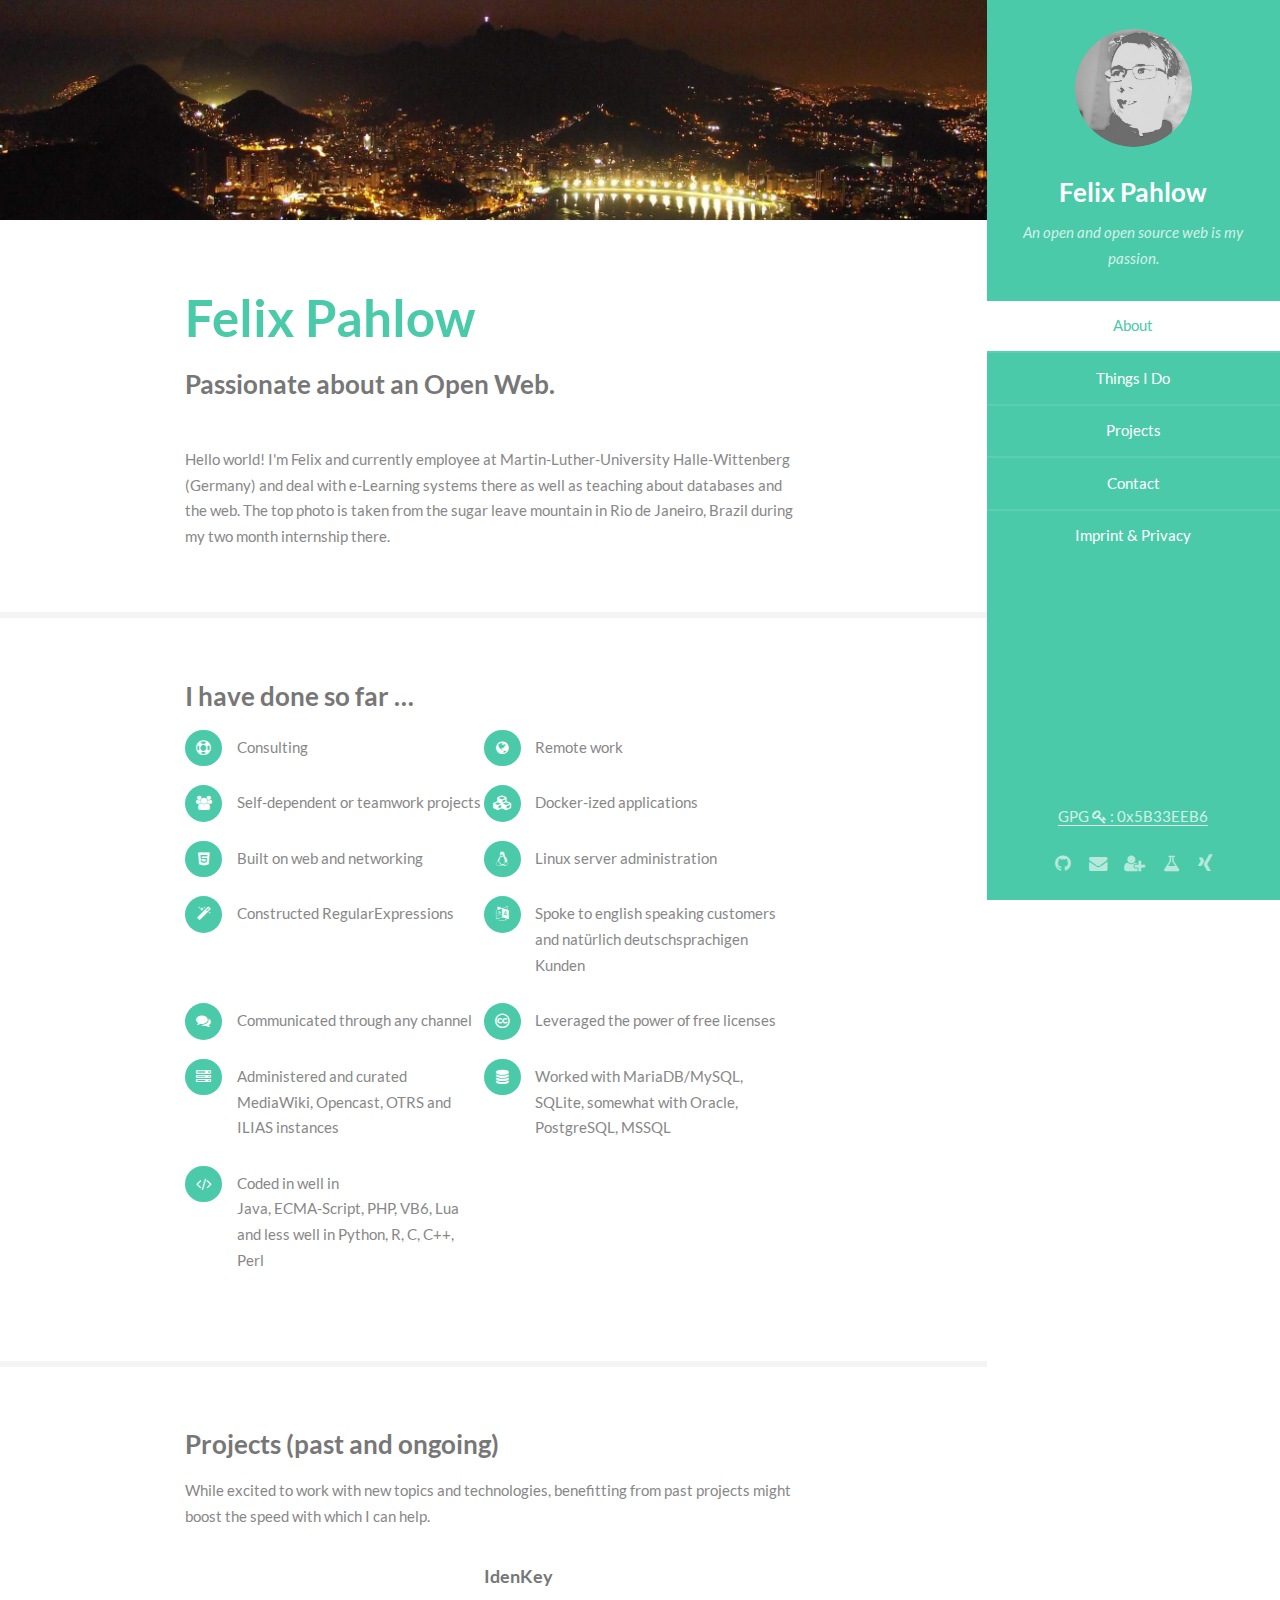
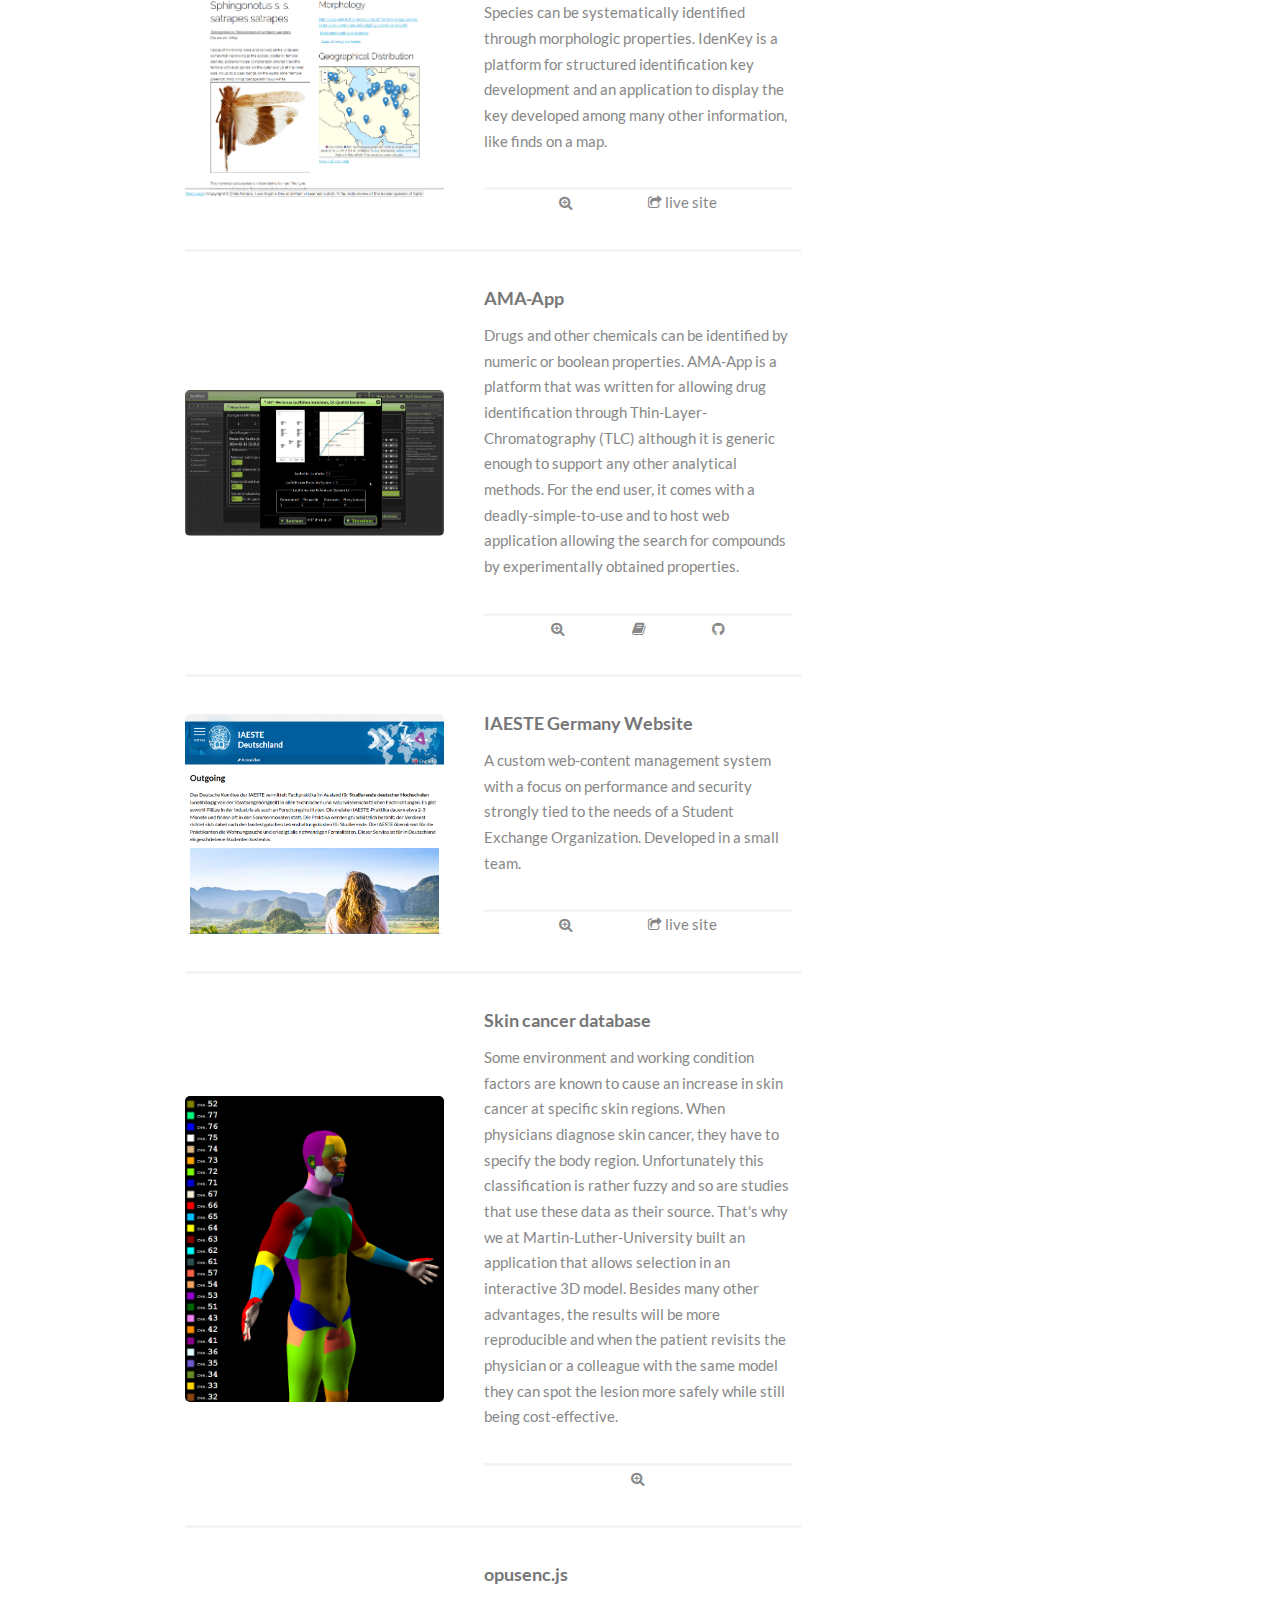
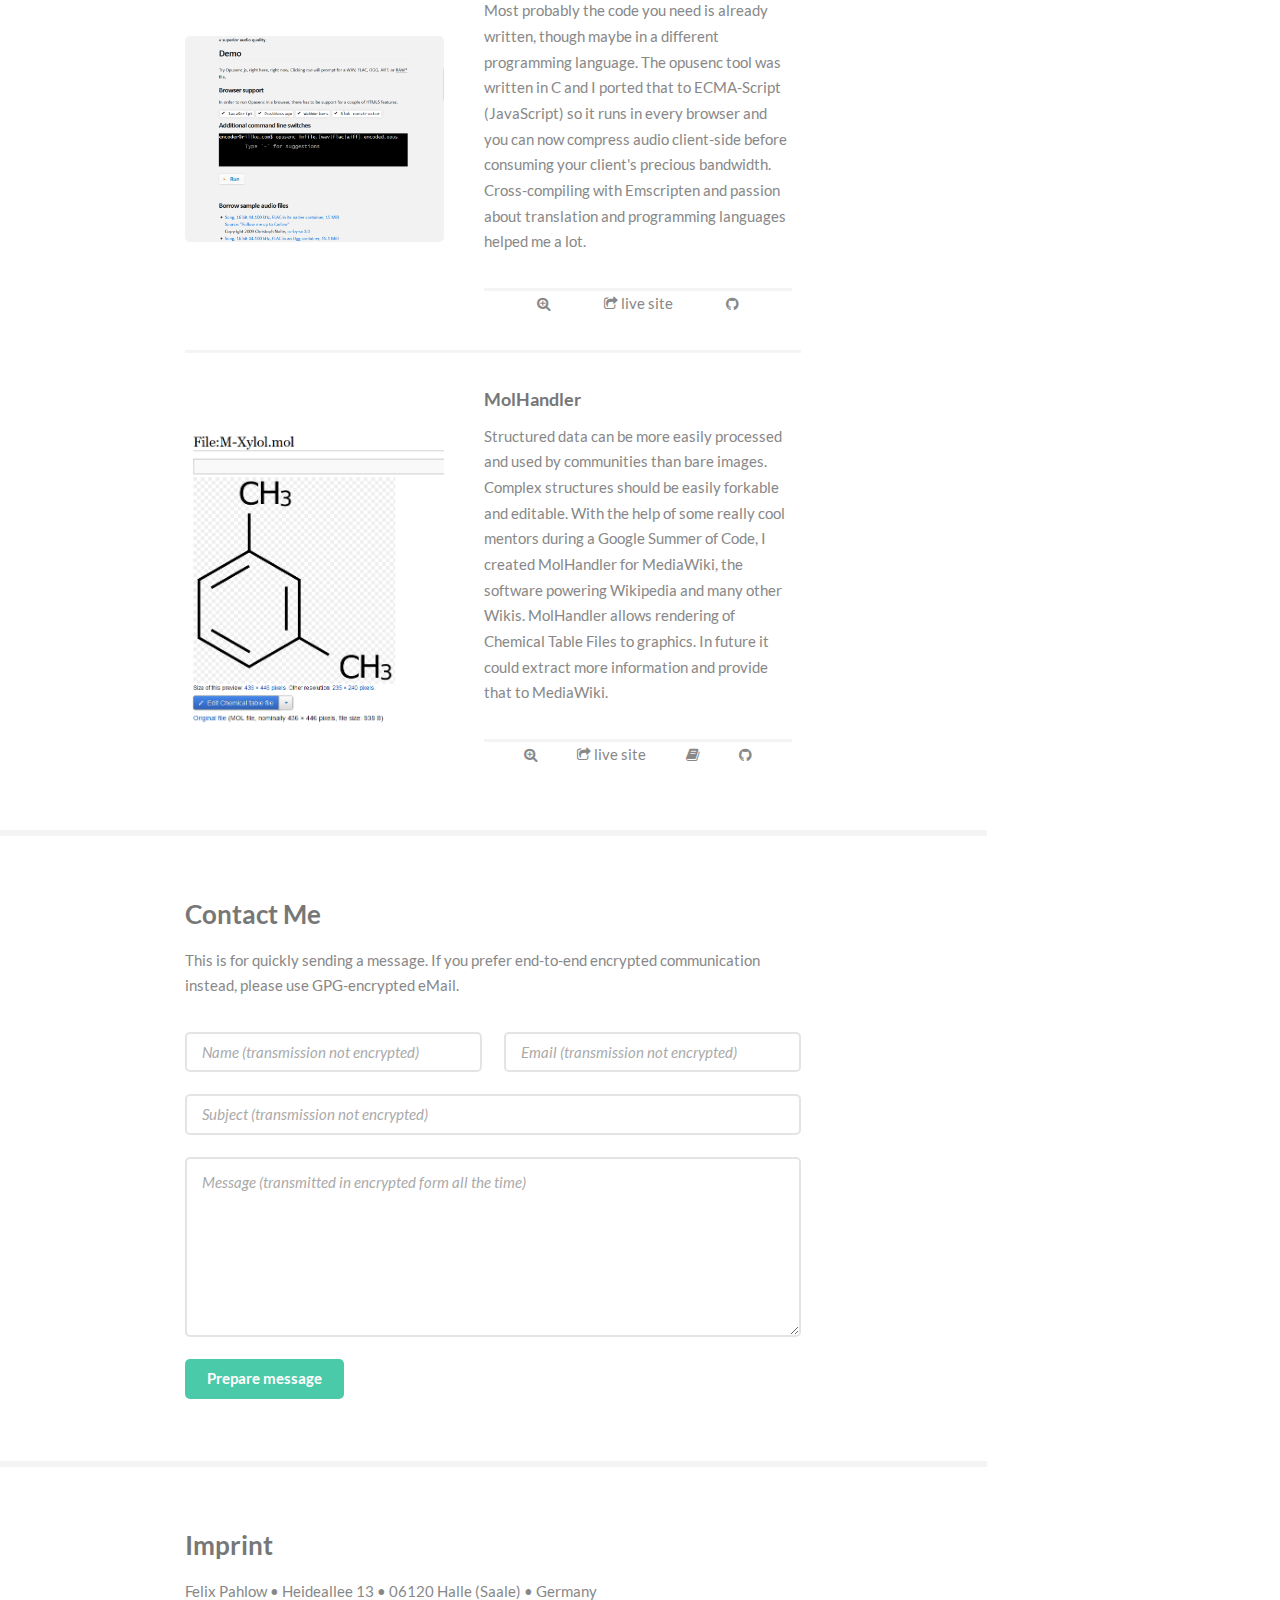
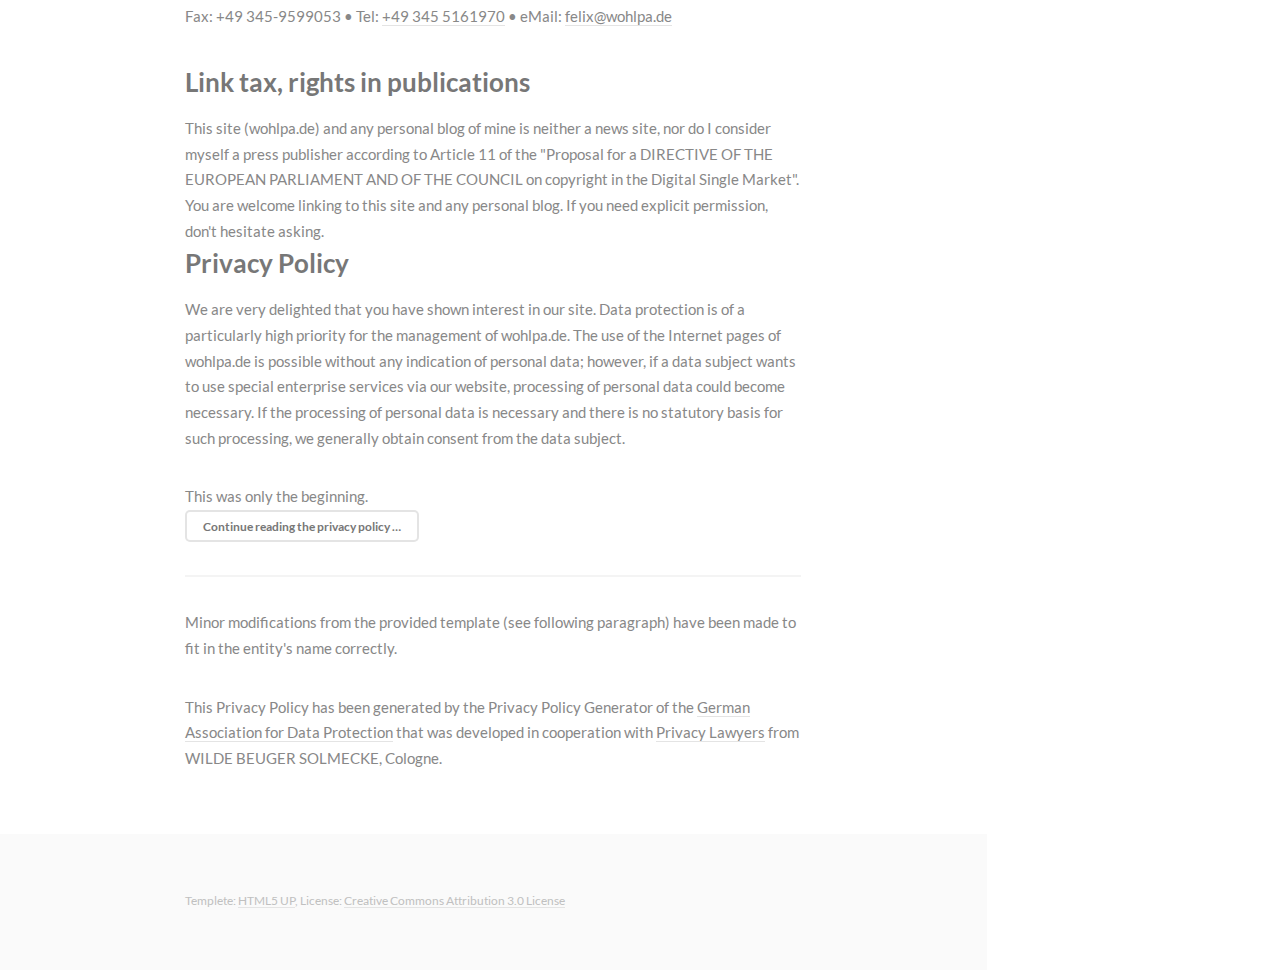
==== commit 4f61a8e8: "There is no news tax here" ====
--- a/index.html
+++ b/index.html
@@ -40,7 +40,7 @@
 				<footer>
 					<ul class="icons">
 						<li><a href="https://github.com/pawohl" title="GitHub" class="icon fa-github"><span class="label">GitHub</span></a></li>
-						<li><a href="mailto:felix@wohlpa.de" title="E-Mail" class="icon fa-envelope"><span class="label">Email</span></a></li>
+						<li><a href="mailto:felix@wohlpa.de" title="eMail" class="icon fa-envelope"><span class="label">Email</span></a></li>
 						<li><a href="felix-pahlow.vcf" title="vCard" class="icon fa-user-plus"><span class="label">VCard</span></a></li>
 						<li><a href="https://www.researchgate.net/profile/Felix_Pahlow" title="Profile on ResearchGate" class="icon fa-flask"><span class="label">Profile on ResearchGate</span></a></li>
 						<li><a href="https://www.xing.com/profile/Felix_Pahlow" title="Profile on Xing" class="icon fa-xing"><span class="label">Profile on Xing</span></a></li>
@@ -224,17 +224,17 @@
 							<section id="four">
 								<div class="container" id="contact">
 									<h3>Contact Me</h3>
-									<p><noscript>Contact form can't be used with JavaScript disabled. </noscript>This is for quickly sending a message. If you prefer end-to-end encrypted communication instead, please use GPG-encrypted E-Mail.</p>
+									<p><noscript>Contact form can't be used with JavaScript disabled. </noscript>This is for quickly sending a message. If you prefer end-to-end encrypted communication instead, please use GPG-encrypted eMail.</p>
 									<form method="post" action="#" id="contact-form">
 										<div class="row uniform">
-											<div class="6u 12u(xsmall)"><input type="text" name="name" id="name" placeholder="Name" disabled required /></div>
-											<div class="6u 12u(xsmall)"><input type="email" name="email" id="email" placeholder="Email" disabled required /></div>
+											<div class="6u 12u(xsmall)"><input type="text" name="name" id="name" placeholder="Name (transmission not encrypted)" disabled required /></div>
+											<div class="6u 12u(xsmall)"><input type="email" name="email" id="email" placeholder="Email (transmission not encrypted)" disabled required /></div>
 										</div>
 										<div class="row uniform">
-											<div class="12u"><input type="text" name="subject" id="subject" placeholder="Subject" disabled required /></div>
+											<div class="12u"><input type="text" name="subject" id="subject" placeholder="Subject (transmission not encrypted)" disabled required /></div>
 										</div>
 										<div class="row uniform">
-											<div class="12u"><textarea name="message" id="message" placeholder="Message" rows="6" disabled required ></textarea></div>
+											<div class="12u"><textarea name="message" id="message" placeholder="Message (transmitted in encrypted form all the time)" rows="6" disabled required ></textarea></div>
 										</div>
 										<div class="row uniform send-message">
 											<div class="12u">
@@ -249,8 +249,8 @@
 Thanks for attempting to contact me. Before we proceed, I am going to tell you what happens to your message:
 </p>
 <ul>
-<li>My Servers will process it along with its metadata, then forward it as an E-Mail, S/MIME encrypted or store it encrypted into a database until I find time reading it. By proceeding you agree to the applicable <a href="#pp" rel="nofollow noopener">privacy policy</a>.</li>
-<li>My Servers will instruct your browser to set cookies. The cookies serve the sole purpose of abuse prevention (CSRF) and are valid for your browser session. For general information about cookies, read my <a href="#pp" rel="nofollow noopener">privacy policy</a>.</li>
+<li>My Servers will process it along with its meta data, including information about your browser, operating system and processor architecture as well as your IP-address, then forward it as an eMail, S/MIME encrypted or store it encrypted into a database until I find time reading it. S/MIME encryption covers the message but neither sender information nor subject nor meta data. Those fields are sent unencrypted in plain text. That eMail might be relayed through Strato's (STRATO AG, Berlin), OVH's (OVH GmbH, Saarbrücken), Contabo's (Contabo GmbH, München) and T-Online's (Telekom Deutschland GmbH, Bonn) servers. This means these entities have access to the meta data attached to the eMail and might eavesdrop or store that for authorities when required to do so by law (or accidentally). By proceeding you agree to the applicable <a href="#pp" rel="nofollow noopener">privacy policy</a>.</li>
+<li>My Servers will instruct your browser to set a cookie. The cookie's name is "CSRF-prevention"; the provider/domain is "wohlpa.de". The cookie serves the sole purpose of abuse prevention (CSRF) and is valid for your browser session but might be deleted by my site as soon as it no longer required. For general information about cookies, read my <a href="#pp" rel="nofollow noopener">privacy policy</a>.</li>
 <li>For the storage duration, confer to the <a href="#pp" rel="nofollow noopener">privacy policy</a>.</li>
 </ul>
                                                                                         </div>
@@ -281,6 +281,10 @@
 										Felix Pahlow • Heideallee 13 • 06120 Halle (Saale) • Germany<br/>
 										Fax: +49 345-9599053 • Tel: <a href="tel:+493455161970">+49 345 5161970</a> • eMail: <a href="mailto:felix@wohlpa.de">felix@wohlpa.de</a>
 									</p>
+<h3>Link tax, rights in publications</h3>
+<div id="link-tax">
+This site (wohlpa.de) and any personal blog of mine is neither a news site, nor do I consider myself a press publisher according to Article&nbsp;11 of the "Proposal for a DIRECTIVE OF THE EUROPEAN PARLIAMENT AND OF THE COUNCIL on copyright in the Digital Single Market". You are welcome linking to this site and any personal blog. If you need explicit permission, don't hesitate asking.
+</div>
 <div id="privacy-policy">
 <h3>Privacy Policy</h3>
 <!-- "Sie müssen unsere Muster-Datenschutzerklärung nur anhand der folgenden Fragen personalisieren und sie Ihren Bedürfnissen anpassen." -  https://www.wbs-law.de/it-recht/datenschutzrecht/datenschutzerklaerung-generator/#1487022563305-01c89cc7-499e -->
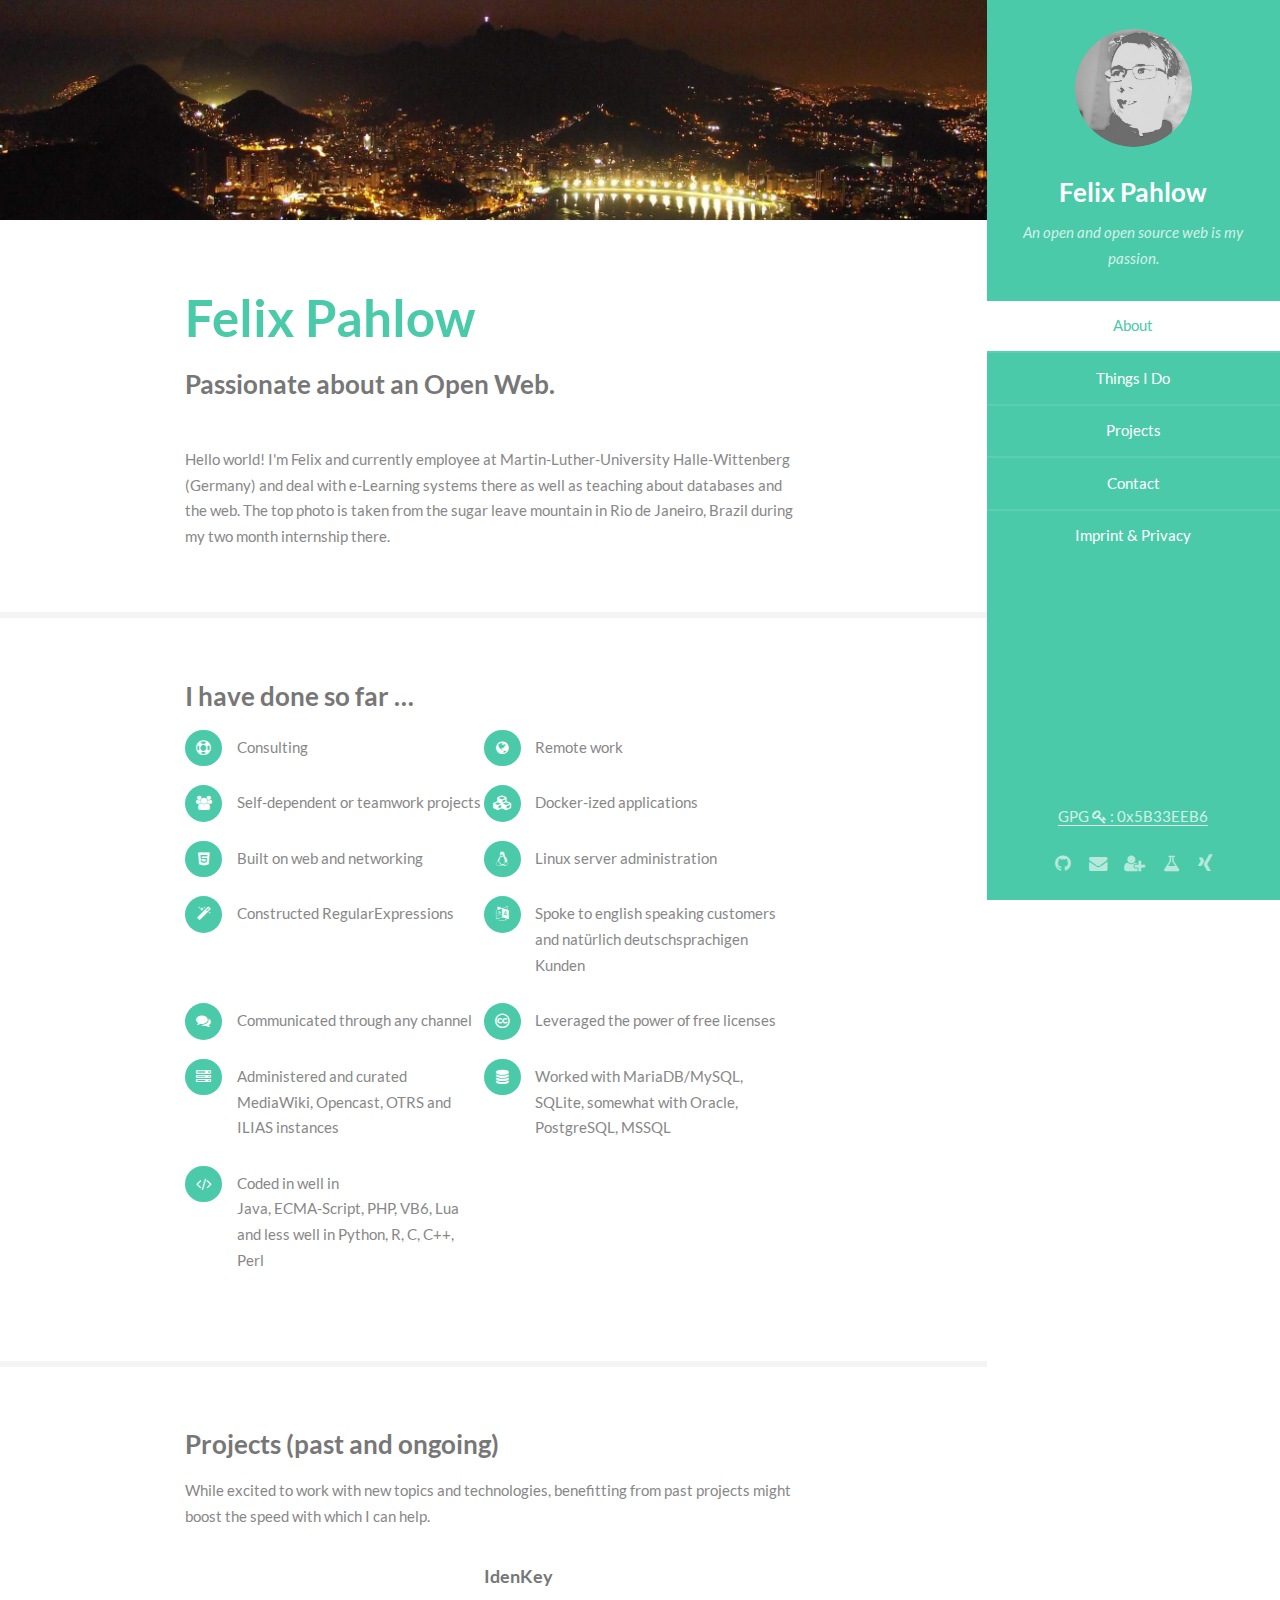
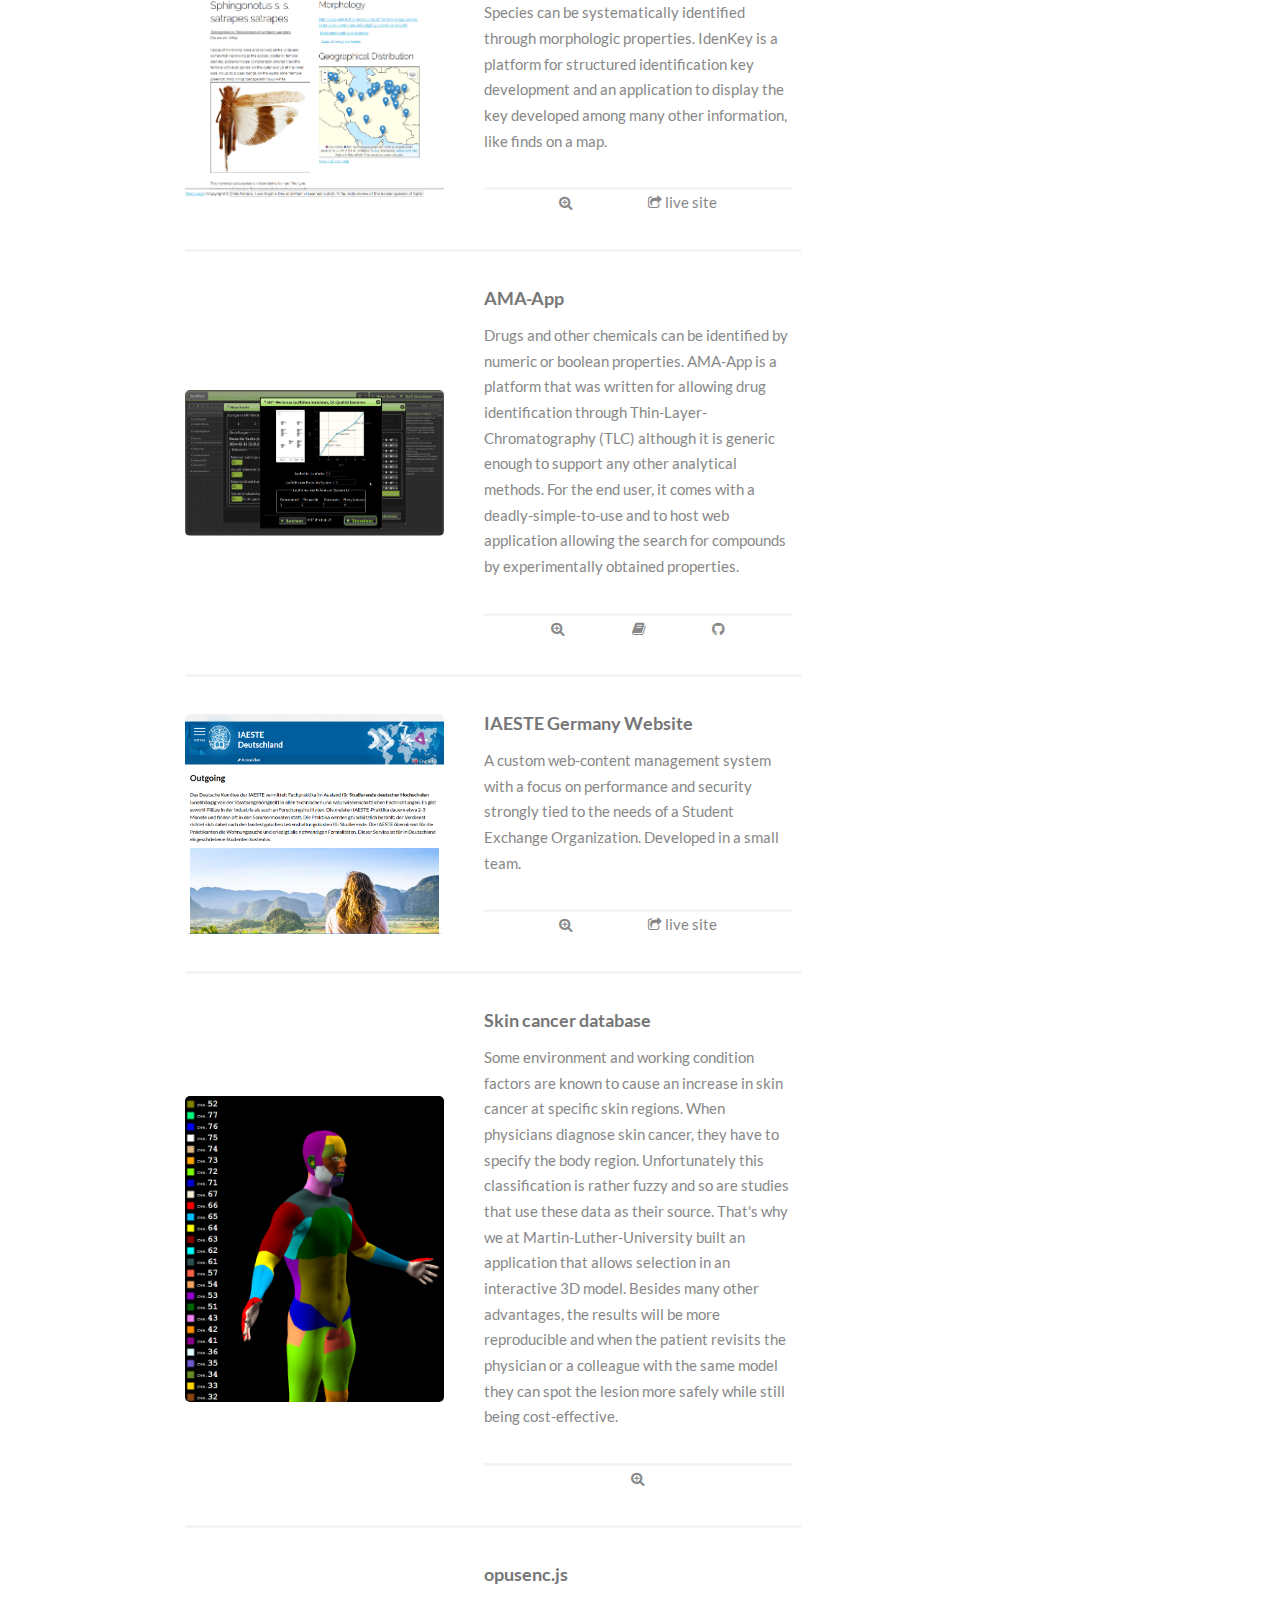
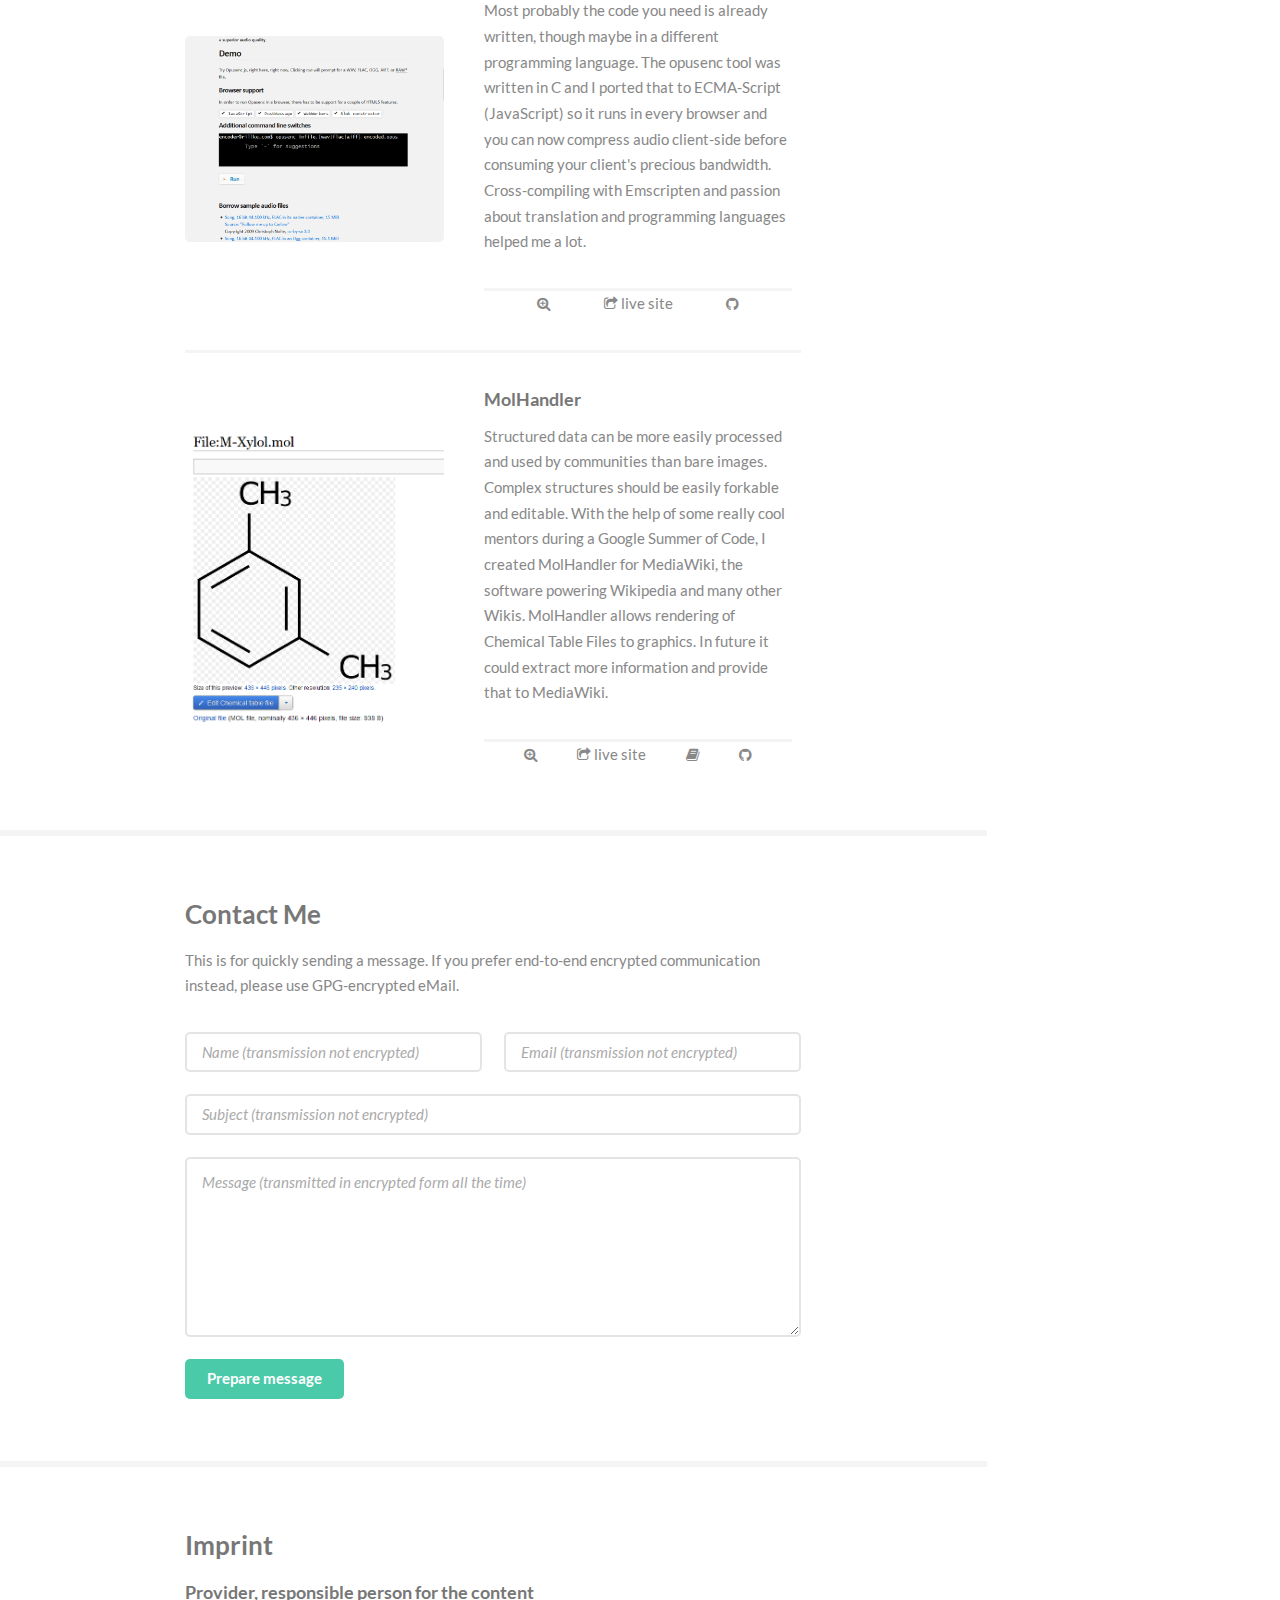
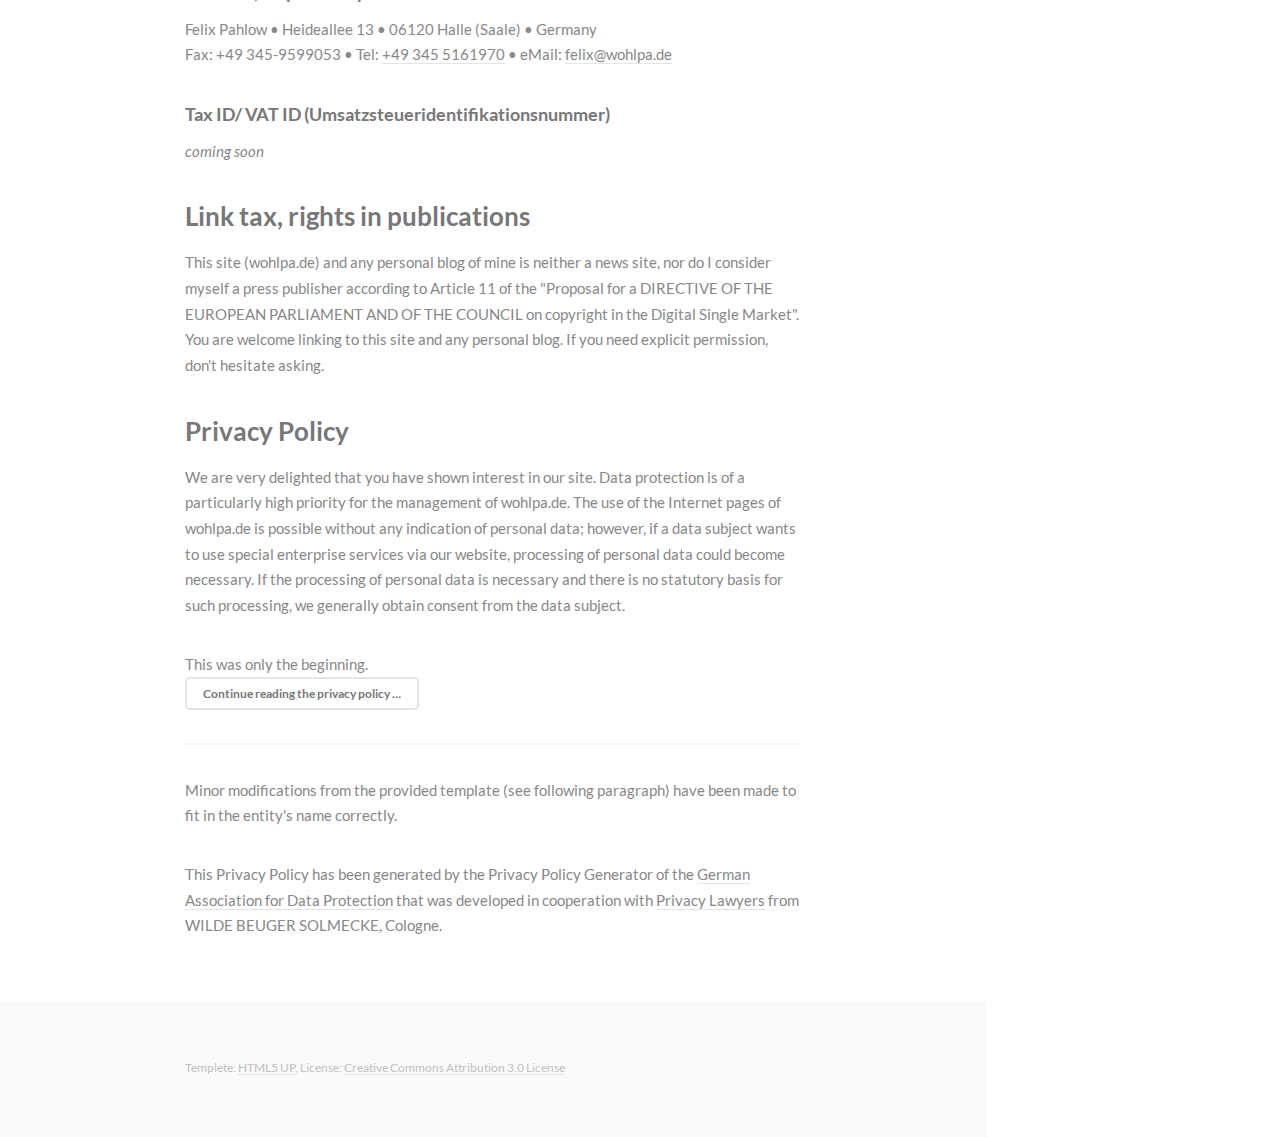
==== commit 53dbbb20: "Prepare for VAT ID" ====
--- a/index.html
+++ b/index.html
@@ -277,13 +277,18 @@
 							<section id="pp">
 								<div class="container">
 									<h3>Imprint</h3>
+									<h4>Provider, responsible person for the content</h4>
 									<p>
-										Felix Pahlow • Heideallee 13 • 06120 Halle (Saale) • Germany<br/>
-										Fax: +49 345-9599053 • Tel: <a href="tel:+493455161970">+49 345 5161970</a> • eMail: <a href="mailto:felix@wohlpa.de">felix@wohlpa.de</a>
+										Felix Pahlow • Heideallee 13 • 06120 Halle (Saale) • Germany<br>
+										Fax: +49 345-9599053 • Tel: <a href="tel:+493455161970">+49 345 5161970</a> • eMail: <a href="mailto:felix@wohlpa.de">felix@wohlpa.de</a><br>
 									</p>
+									<h4>Tax ID/ VAT ID (Umsatzsteueridentifikationsnummer)</h4>
+									<p><i>coming soon</i></p>
 <h3>Link tax, rights in publications</h3>
 <div id="link-tax">
+<p>
 This site (wohlpa.de) and any personal blog of mine is neither a news site, nor do I consider myself a press publisher according to Article&nbsp;11 of the "Proposal for a DIRECTIVE OF THE EUROPEAN PARLIAMENT AND OF THE COUNCIL on copyright in the Digital Single Market". You are welcome linking to this site and any personal blog. If you need explicit permission, don't hesitate asking.
+</p>
 </div>
 <div id="privacy-policy">
 <h3>Privacy Policy</h3>
